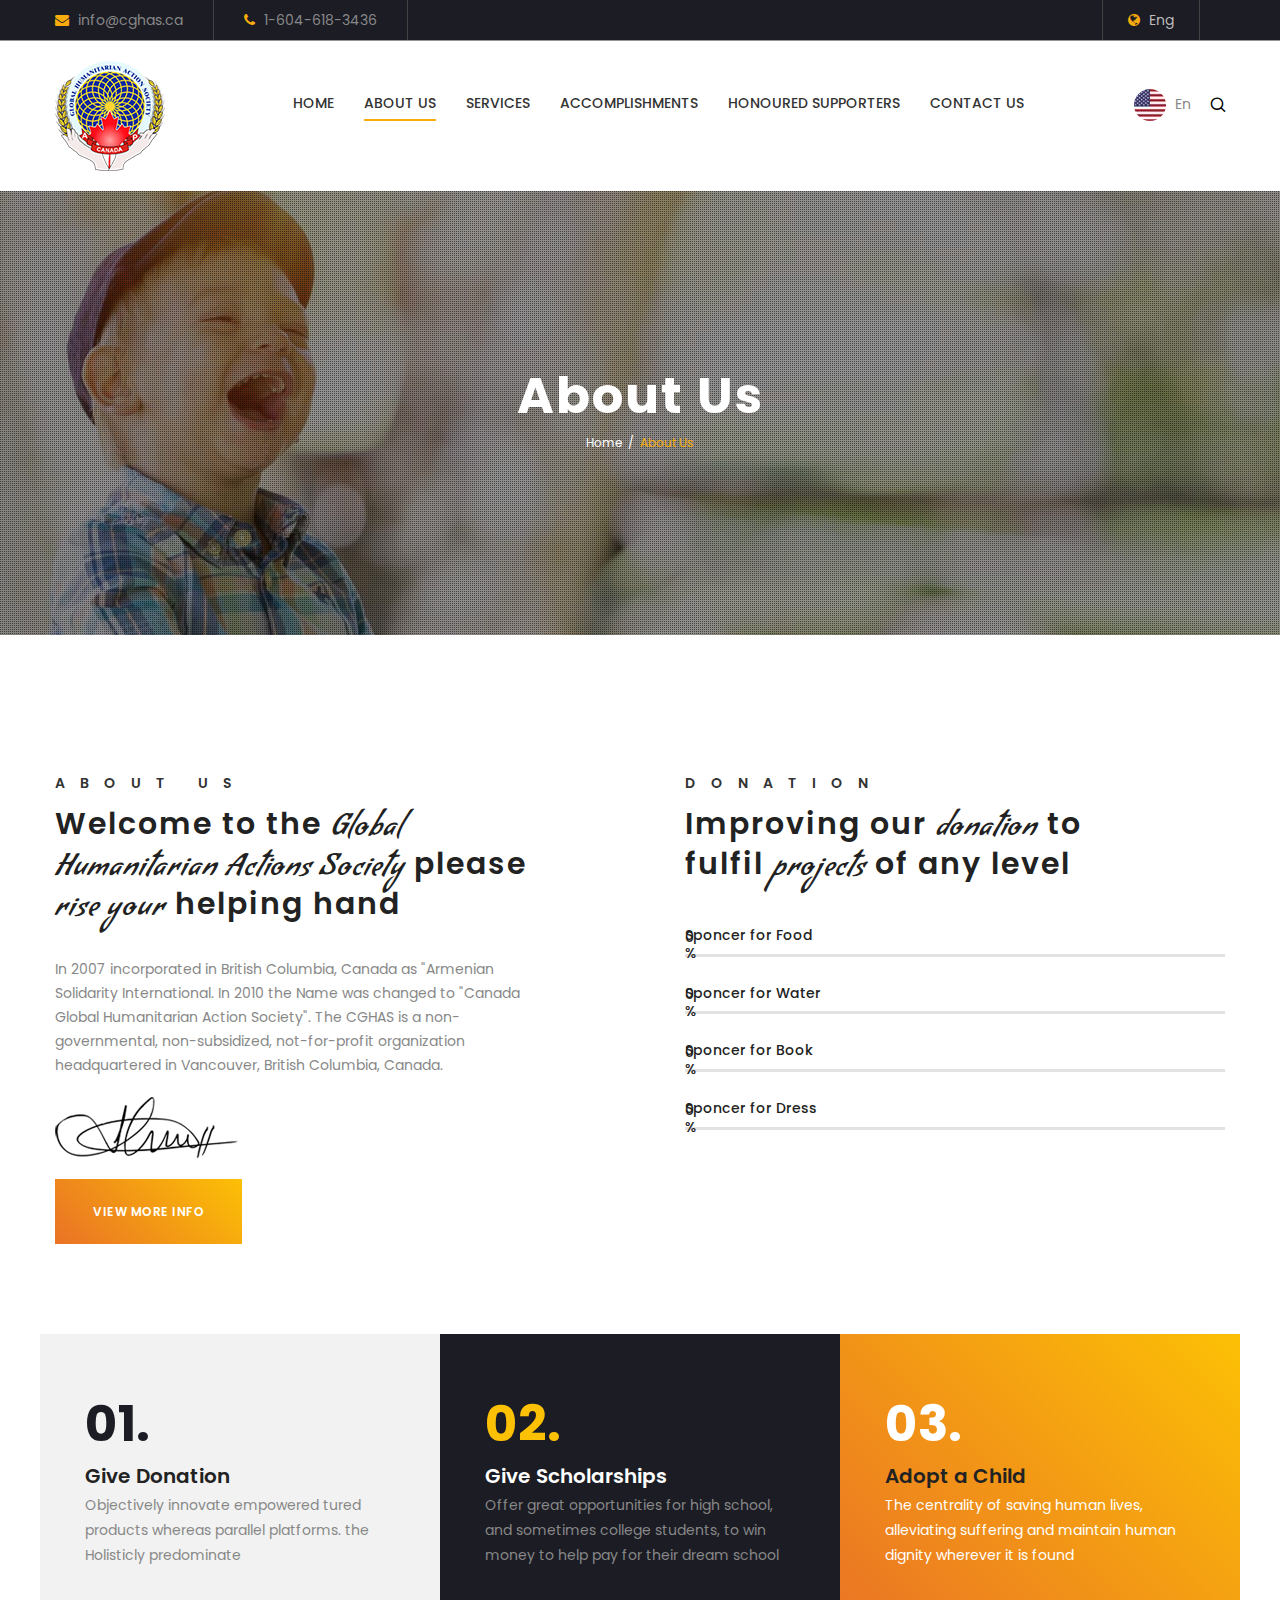
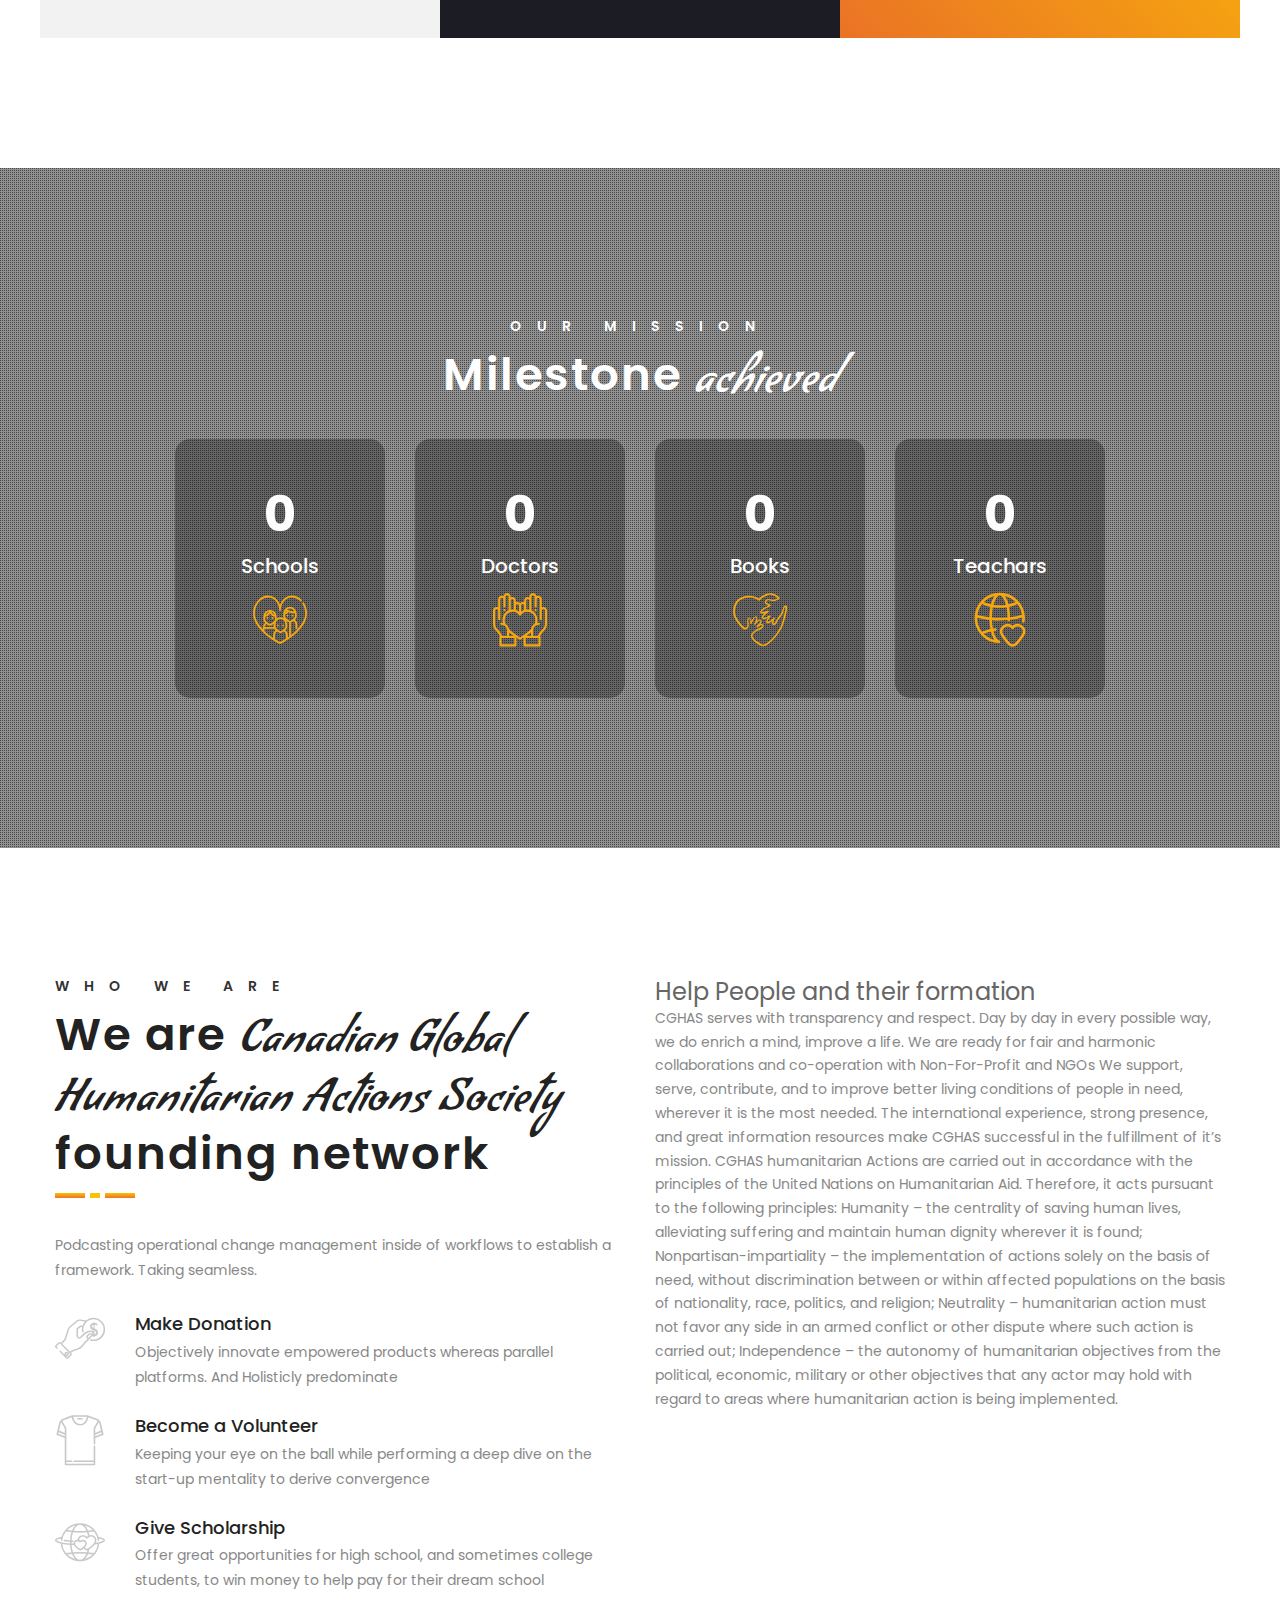
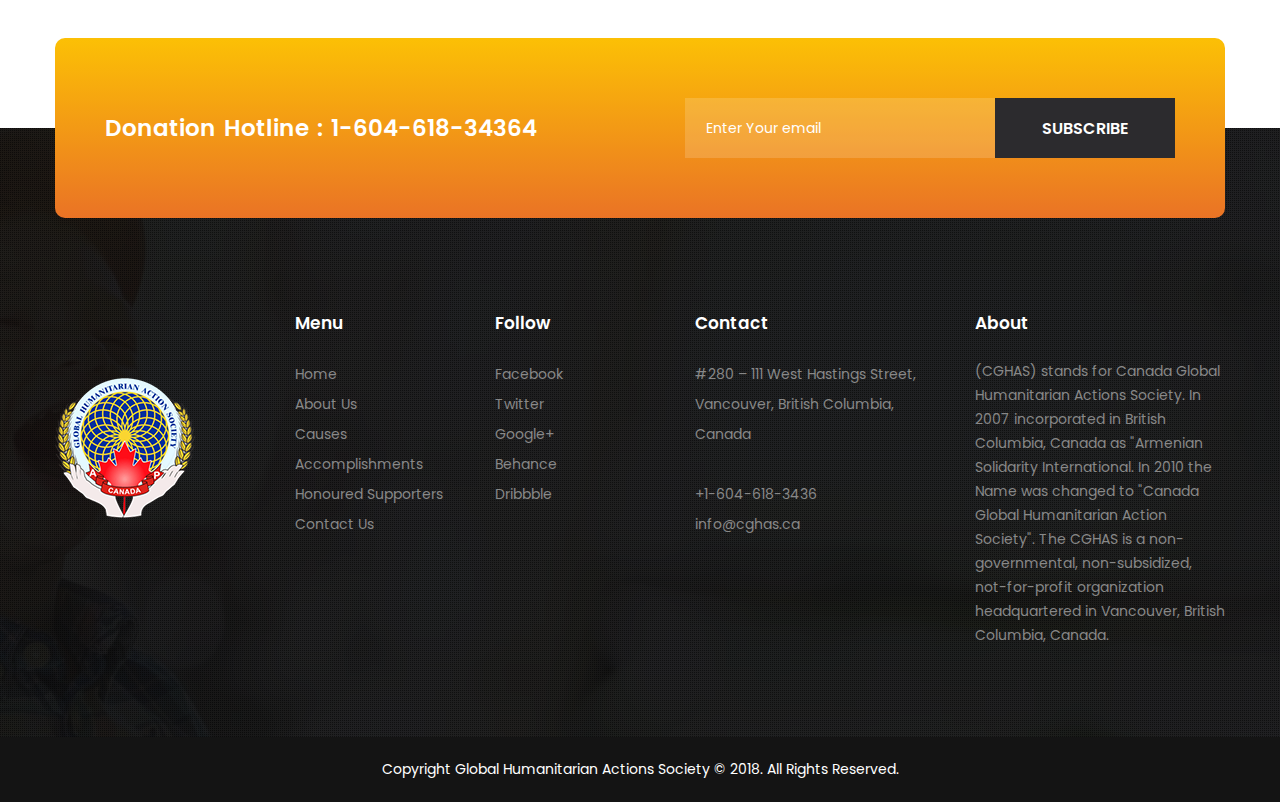
==== about.html @ f3cd942c "Initial Commit" ====
<!DOCTYPE html>
<html lang="en">
<head>
<meta charset="utf-8">
<title>Global Humanitarian Actions Society | About Us</title>

<!-- Stylesheets -->
<link href="css/bootstrap.css" rel="stylesheet">
<link href="css/style.css" rel="stylesheet">
<link href="css/responsive.css" rel="stylesheet">

<link rel="shortcut icon" href="images/favicon.png" type="image/x-icon">
<link rel="icon" href="images/favicon.png" type="image/x-icon">
<!-- Responsive -->
<meta http-equiv="X-UA-Compatible" content="IE=edge">
<meta name="viewport" content="width=device-width, initial-scale=1.0, maximum-scale=1.0, user-scalable=0">
<!--[if lt IE 9]><script src="https://cdnjs.cloudflare.com/ajax/libs/html5shiv/3.7.3/html5shiv.js"></script><![endif]-->
<!--[if lt IE 9]><script src="js/respond.js"></script><![endif]-->
</head>

<body>

<div class="page-wrapper">
    <!-- Preloader -->
    <div class="preloader"></div>

    <!-- Main Header-->
    <header class="main-header header-style-two">
        <!--Header Top-->
        <div class="header-top">
            <div class="auto-container">
                <div class="inner-container clearfix">
                    <div class="top-left pull-left">
                       <ul class="contact-info">
                           <li><a href="#"><span class="fa fa-envelope"></span>  info@cghas.ca</a></li>
                           <li><a href="#"><span class="fa fa-phone"></span> 1-604-618-3436</a></li>
                       </ul>
                    </div>
                    <div class="top-right pull-right clearfix">
                        <div class="lang"><a href="#"><span class="fa fa-globe"></span> Eng</a></div>
                        <!-- <div class="login-info">
                            <a href="#"><span class="fa fa-sign-in"></span>Donor Login</a>
                            <a href="#">Non-Profit Login</a>
                        </div> -->
                    </div>
                </div>
            </div>
        </div>
        <!-- End Header Top -->

        <!-- Header Lower -->
        <div class="header-lower">
            <div class="auto-container">
               <div class="main-box clearfix">
                    <!--Logo Box-->
                    <div class="logo-box">
                        <div class="logo"><a href="index.html"><img src="images/logo-2.png" alt=""></a></div>
                    </div>

                    <!--Nav Outer-->
                    <div class="nav-outer clearfix">
                        <!-- Main Menu -->
                        <nav class="main-menu">
                            <div class="navbar-header">
                                <!-- Toggle Button -->
                                <button type="button" class="navbar-toggle" data-toggle="collapse" data-target=".navbar-collapse">
                                    <span class="icon-bar"></span>
                                    <span class="icon-bar"></span>
                                    <span class="icon-bar"></span>
                                </button>
                            </div>

                            <div class="navbar-collapse collapse clearfix">
                                <ul class="navigation clearfix">
                                    <li><a href="index.html">Home</a></li>
                                    <li class="current"><a href="about.html">About us</a></li>
                                    <li><a href="services.html">Services</a></li>
                                    <!-- <li><a href="causes-grid.html">Causes</a></li> -->
                                    <li><a href="event-single.html">Accomplishments</a></li>
                                    <li><a href="blog-single-2.html">Honoured Supporters</a></li>
                                    <li><a href="contact.html">Contact Us</a></li>
                                </ul>
                            </div>
                        </nav>
                        <!-- Main Menu End-->

                        <div class="option-box">
                            <div class="language dropdownn"><a class="btn btn-default dropdown-toggle" id="dropdownMenu1" data-toggle="dropdown" aria-haspopup="true" aria-expanded="true" href="#"><span class="flag-icon"><img src="images/icons/flag-icon.jpg" alt="" /></span> En</a>
                                <ul class="dropdown-menu style-one" aria-labelledby="dropdownMenu1">
                                    <li><a href="#">Arabic</a></li>
                                    <li><a href="#">China</a></li>
                                    <li><a href="#">German</a></li>
                                    <li><a href="#">French</a></li>
                                </ul>
                            </div>

                            <!--Search Box-->
                            <div class="search-box-outer">
                                <!--Search Box-->
                                <div class="dropdown dropdown-outer">
                                    <button class="search-box-btn dropdown-toggle" type="button" id="dropdownMenu3" data-toggle="dropdown" aria-haspopup="true" aria-expanded="false"><span class="flaticon-magnifying-glass"></span></button>
                                    <ul class="dropdown-menu pull-right search-panel" aria-labelledby="dropdownMenu3">
                                        <li class="panel-outer">
                                            <div class="form-container">
                                                <form method="post" action="http://themebunch.com/html/varna-charity/blog.html">
                                                    <div class="form-group">
                                                        <input type="search" name="field-name" value="" placeholder="Search Here" required="">
                                                        <button type="submit" class="search-btn"><span class="fa fa-search"></span></button>
                                                    </div>
                                                </form>
                                            </div>
                                        </li>
                                    </ul>
                                </div>
                            </div><!--End earch Box-->
                        </div>

                    </div>
                </div>
            </div>
        </div>
        <!-- End Header Lower -->

        <!-- Sticky Header -->
        <div class="sticky-header">
            <div class="auto-container clearfix">
                <!--Logo-->
                <div class="logo pull-left">
                    <a href="index.html" title=""><img src="images/logo-small.png" alt="" title=""></a>
                </div>
                <!--Right Col-->
                <div class="pull-right">
                    <!-- Main Menu -->
                    <nav class="main-menu">
                        <div class="navbar-collapse collapse clearfix">
                            <ul class="navigation clearfix">
                                <li><a href="index.html">Home</a></li>
                                <li class="current"><a href="about.html">About us</a></li>
                                <li><a href="services.html">Services</a></li>
                                <!-- <li><a href="causes-grid.html">Causes</a></li> -->
                                <li><a href="event-single.html">Accomplishments</a></li>
                                <li><a href="blog-single-2.html">Honoured Supporters</a></li>
                                <li><a href="contact.html">Contact Us</a></li>
                            </ul>
                        </div>
                    </nav><!-- Main Menu End-->
                </div>
            </div>
        </div>
    </header>
    <!--End Main Header -->

     <!--Page Title-->
    <section class="page-title" style="background-image:url(images/background/2.jpg);">
        <div class="auto-container">
            <h1>About Us</h1>
            <ul class="bread-crumb clearfix">
                <li><a href="index.html">Home </a></li>
                <li>About Us</li>
            </ul>
        </div>
    </section>
    <!--End Page Title-->

    <!-- About Section Two -->
    <section class="about-section-two">
        <div class="auto-container">
            <div class="row clearfix">
                <div class="content-column col-md-6 col-sm-12 col-xs-12">
                    <div class="inner-column">
                        <div class="sec-title">
                            <span class="title">About Us</span>
                            <h2>Welcome to the <span> Global Humanitarian Actions Society</span> please <span> rise your</span>  helping hand</h2>
                        </div>
                        <div class="text">In 2007 incorporated in British Columbia, Canada as "Armenian Solidarity International.
                            In 2010 the Name was changed to "Canada Global Humanitarian Action Society".
                            The CGHAS is a non-governmental, non-subsidized, not-for-profit organization headquartered in Vancouver, British Columbia, Canada.</div>
                        <div class="sign-img"><img src="images/resource/sign.png" alt=""></div>
                        <a href="#" class="theme-btn btn-style-one"><span>View More Info</span></a>
                    </div>
                </div>

                <div class="progress-column col-md-6 col-sm-12 col-xs-12">
                   <!--Progress Bars-->
                    <div class="inner-column">
                        <div class="sec-title">
                            <span class="title">Donation</span>
                            <h2>Improving our <span>donation</span> to <br> fulfil <span>projects</span> of any level</h2>
                        </div>
                        <div class="progress-bars">

                            <!--Skill Item-->
                            <div class="bar-item">
                                <div class="skill-header clearfix">
                                    <div class="skill-title">Sponcer for Food </div>
                                </div>
                                <div class="skill-bar">
                                    <div class="bar-inner"><div class="bar progress-line" data-width="72"><div class="skill-percentage"><div class="count-box"><span class="count-text" data-speed="2000" data-stop="72">0</span> %</div></div></div></div>
                                </div>
                            </div>

                            <!--Skill Item-->
                            <div class="bar-item">
                                <div class="skill-header clearfix">
                                    <div class="skill-title">Sponcer for Water</div>
                                </div>
                                <div class="skill-bar">
                                    <div class="bar-inner"><div class="bar progress-line" data-width="90"><div class="skill-percentage"><div class="count-box"><span class="count-text" data-speed="2000" data-stop="90">0</span> %</div></div></div></div>
                                </div>
                            </div>

                            <!--Skill Item-->
                            <div class="bar-item">
                                <div class="skill-header clearfix">
                                    <div class="skill-title">Sponcer for Book</div>
                                </div>
                                <div class="skill-bar">
                                    <div class="bar-inner"><div class="bar progress-line" data-width="56"><div class="skill-percentage"><div class="count-box"><span class="count-text" data-speed="2000" data-stop="56">0</span> %</div></div></div></div>
                                </div>
                            </div>

                            <!--Skill Item-->
                            <div class="bar-item">
                                <div class="skill-header clearfix">
                                    <div class="skill-title">Sponcer for Dress</div>
                                </div>
                                <div class="skill-bar">
                                    <div class="bar-inner"><div class="bar progress-line" data-width="68"><div class="skill-percentage"><div class="count-box"><span class="count-text" data-speed="2000" data-stop="68">0</span> %</div></div></div></div>
                                </div>
                            </div>
                        </div>
                    </div>
                </div>
            </div>
        </div>
    </section>
    <!-- End Help Section -->

    <!-- Work Section -->
    <section class="work-section style-two alternate">
        <div class="auto-container">
            <!-- Work Steps -->
            <div class="steps-outer">
                <div class="row clearfix">
                    <!-- Step -->
                    <div class="work-step col-md-4 col-sm-6 col-xs-12">
                        <div class="inner-box">
                            <h2>01.</h2>
                            <h4><a href="about.html">Give Donation</a></h4>
                            <p>Objectively innovate empowered tured products whereas parallel platforms. the Holisticly predominate </p>
                        </div>
                    </div>

                    <!-- Step -->
                    <div class="work-step col-md-4 col-sm-6 col-xs-12">
                        <div class="inner-box">
                            <h2>02.</h2>
                            <h4><a href="about.html">Give Scholarships</a></h4>
                            <p>Offer great opportunities for high school, and sometimes college students, to win money to help pay for their dream school </p>
                        </div>
                    </div>

                    <!-- Step -->
                    <div class="work-step col-md-4 col-sm-6 col-xs-12">
                        <div class="inner-box">
                            <h2>03.</h2>
                            <h4><a href="about.html">Adopt a Child</a></h4>
                            <p>The centrality of saving human lives, alleviating suffering and maintain human dignity wherever it is found</p>
                        </div>
                    </div>
                </div>
            </div>
        </div>
    </section>
    <!-- End Work Section -->

    <!--Fun Facts Section-->
    <div class="fun-fact-section style-two" style="background-image:url(images/background/4.jpg);">
        <div class="auto-container">
            <div class="sec-title light text-center">
                <span class="title">Our Mission</span>
                <h2>Milestone <span>achieved</span></h2>
            </div>
            <div class="fact-counter">
                <div class="row clearfix">
                    <!--Column-->
                    <div class="counter-column col-md-3 col-sm-6 col-xs-12">
                        <div class="inner">
                            <div class="count-box">
                                <span class="count-text" data-speed="3000" data-stop="12">0</span>
                                <h4 class="counter-title">Schools</h4>
                                <span class="icon flaticon-people"></span>
                            </div>
                        </div>
                    </div>

                    <!--Column-->
                    <div class="counter-column col-md-3 col-sm-6 col-xs-12">
                        <div class="inner">
                            <div class="count-box">
                                <span class="count-text" data-speed="3000" data-stop="96">0</span>
                                <h4 class="counter-title">Doctors</h4>
                                <span class="icon flaticon-pacifism"></span>
                            </div>
                        </div>
                    </div>

                    <!--Column-->
                    <div class="counter-column col-md-3 col-sm-6 col-xs-12">
                        <div class="inner">
                            <div class="count-box">
                                <span class="count-text" data-speed="3000" data-stop="5000">0</span>
                                <h4 class="counter-title">Books</h4>
                                <span class="icon flaticon-heart-2"></span>
                            </div>
                        </div>
                    </div>

                    <!--Column-->
                    <div class="counter-column col-md-3 col-sm-6 col-xs-12">
                        <div class="inner">
                            <div class="count-box">
                                <span class="count-text" data-speed="3000" data-stop="35">0</span>
                                <h4 class="counter-title">Teachars</h4>
                                <span class="icon flaticon-love-planet"></span>
                            </div>
                        </div>
                    </div>
                </div>
            </div>
        </div>
    </div>
    <!--End Fun Facts Section-->

    <!-- Who We Are -->
    <section class="who-we-are style-two">
        <div class="auto-container">

            <div class="row clearfix">
                <!--Content Column-->
                <div class="content-column col-md-6 col-sm-12 col-xs-12">
                    <div class="inner-box">
                        <div class="sec-title">

                            <span class="title">Who we are</span>
                            <h2>We are <span>Canadian Global Humanitarian Actions Society</span> founding network</h2>
                            <span class="separator-two"></span>
                        </div>
                        <div class="text">
                            <p>Podcasting operational change management inside of workflows to establish a framework. Taking seamless.</p>
                        </div>
                        <ul class="choose-info">
                            <li>
                                <span class="icon flaticon-coin"></span>
                                <h3><a href="#">Make Donation</a></h3>
                                <p>Objectively innovate empowered products whereas parallel platforms. And Holisticly predominate</p>
                            </li>

                            <li>
                                <span class="icon flaticon-shirt"></span>
                                <h3><a href="#">Become a Volunteer</a></h3>
                                <p>Keeping your eye on the ball while performing a deep dive on the start-up mentality to derive convergence</p>
                            </li>

                            <li>
                                <span class="icon flaticon-globe"></span>
                                <h3><a href="#">Give Scholarship </a></h3>
                                <p>Offer great opportunities for high school, and sometimes college students, to win money to help pay for their dream school</p>
                            </li>
                        </ul>
                    </div>
                </div>

                <!-- Video Column -->
                
                <div class="video-column col-md-6 col-sm-12 col-xs-12">
                    <div class="inner-column">
                        <div class="video-box">
                            <figure class="image">
                                    <h3>Help People and their formation</h3>
                                    <p>CGHAS serves with transparency and respect. Day by day in every possible way, we do enrich a mind, improve a life.   We are ready for fair and harmonic collaborations and co-operation with Non-For-Profit and NGOs
                                        We support, serve, contribute, and to improve better living conditions of people in need, wherever it is the most needed.
                                        The international experience, strong presence, and great information resources make CGHAS successful in the fulfillment of it’s mission.
                                        CGHAS humanitarian Actions are carried out in accordance with the principles of the United Nations on Humanitarian Aid.
                                        Therefore, it acts pursuant to the following principles:
                                        Humanity – the centrality of saving human lives, alleviating suffering and maintain human dignity wherever it is found;
                                        Nonpartisan-impartiality – the implementation of actions solely on the basis of need, without discrimination between or within affected populations on the basis of nationality, race, politics, and religion;
                                        Neutrality – humanitarian action must not favor any side in an armed conflict or other dispute where such action is carried out;
                                        Independence – the autonomy of humanitarian objectives from the political, economic, military or other objectives that any actor may hold with regard to areas where humanitarian action is being implemented.
                                    </p>
                                </div>
                            </figure>
                        </div>
                    </div>
                </div>


            </div>
        </div>
    </section>
    <!-- End Who We Are -->


    <!-- Subscribe section -->
    <section class="subscribe-section">
        <div class="auto-container">
            <div class="inner-container">
                <div class="row clearfix">
                    <div class="title-column col-md-6 col-sm-12 col-xs-12">
                        <div class="title">
                            <h2>Donation Hotline :  1-604-618-34364</h2>
                        </div>
                    </div>
                    <div class="form-column col-md-6 col-sm-12 col-xs-12">
                        <div class="subscribe-form">
                            <form method="post" action="http://themebunch.com/html/varna-charity/contact.html">
                                <div class="form-group">
                                    <input type="email" name="email" value="" placeholder="Enter Your email" required="">
                                    <button type="submit" class="theme-btn btn-style-three">Subscribe</button>
                                </div>
                            </form>
                        </div>
                    </div>
                </div>
            </div>
        </div>
    </section>
    <!-- End Subscribe section -->

    <!--Main Footer-->
    <footer class="main-footer" style="background-image: url(images/background/2.jpg);">
        <!--Upper-->
        <div class="footer-upper">
            <div class="auto-container">
                <div class="outer-box">
                    <!--Footer Logo-->
                    <div class="footer-logo"><a href="index.html"><img src="images/footer-logo.png" alt=""></a></div>

                    <div class="row clearfix">
                        <div class="big-column col-md-5 col-sm-12 col-xs-12">
                            <div class="row clearfix">
                                <!--Footer Column-->
                                <div class="footer-column col-md-6 col-sm-6 col-xs-12">
                                    <h3>Menu</h3>
                                    <ul class="footer-links">
                                        <li><a href="#">Home</a></li>
                                        <li><a href="#">About Us</a></li>
                                        <li><a href="#">Causes</a></li>
                                        <li><a href="#">Accomplishments</a></li>
                                        <li><a href="#">Honoured Supporters</a></li>
                                        <li><a href="#">Contact Us</a></li>
                                    </ul>
                                </div>

                                <div class="footer-column col-md-6 col-sm-6 col-xs-12">
                                    <h3>Follow</h3>
                                    <ul class="footer-links">
                                        <li><a href="#">Facebook</a></li>
                                        <li><a href="#">Twitter</a></li>
                                        <li><a href="#">Google+</a></li>
                                        <li><a href="#">Behance</a></li>
                                        <li><a href="#">Dribbble</a></li>
                                    </ul>
                                </div>
                            </div>
                        </div>

                        <div class="big-column col-md-7 col-sm-12 col-xs-12">
                            <div class="row clearfix">
                                <!--Footer Column-->
                                <div class="footer-column col-md-6 col-sm-6 col-xs-12">
                                    <h3>Contact </h3>
                                    <ul class="footer-links contact-links">
                                        <li>#280 – 111 West Hastings Street, Vancouver, British Columbia, <br> Canada</li>
                                        <li><a href="#">+1-604-618-3436</a></li>
                                        <li><a href="#">info@cghas.ca</a></li>
                                    </ul>
                                </div>

                                <!--Footer Column-->
                                <div class="footer-column col-md-6 col-sm-6 col-xs-12">
                                    <h3>About</h3>
                                    <div class="text">
                                        <p>(CGHAS) stands for Canada Global Humanitarian Actions Society. In 2007 incorporated in British Columbia, Canada as "Armenian Solidarity International. In 2010 the Name was changed to "Canada Global Humanitarian Action Society". The CGHAS is a non-governmental, non-subsidized, not-for-profit organization headquartered in Vancouver, British Columbia, Canada.</p>
                                    </div>
                                </div>
                            </div>
                        </div>
                    </div>
                </div>
            </div>
        </div>

        <!--Bottom-->
        <div class="footer-bottom">
            <div class="auto-container">
                <div class="copyright">Copyright <a href="index.html">Global Humanitarian Actions Society</a> © 2018. All Rights Reserved.</div>
            </div>
        </div>
    </footer>
    <!-- End Footer -->

</div>
<!--End pagewrapper-->

<!--Scroll to top-->
<div class="scroll-to-top scroll-to-target" data-target="html"><span class="fa fa-angle-double-up"></span></div>

<script src="js/jquery.js"></script>
<script src="js/bootstrap.min.js"></script>
<script src="js/jquery-ui.js"></script>
<script src="js/jquery.fancybox.js"></script>
<script src="js/owl.js"></script>
<script src="js/wow.js"></script>
<script src="js/appear.js"></script>
<script src="js/script.js"></script>
</body>

</html>
---- css/style.css ----
/* Varna - Charity HTML Template */

/************ TABLE OF CONTENTS ***************
1. Fonts
2. Reset
3. Global
4. Main Header / Sticky Header
5. Main Slider
6. Page Title
7. Work Section
8. About Section
9. About Section Two
10. Causes Section
11. Cause Single
12. Fun Facts Section
13. Who We Are Section
14. Volunteer Section
15. Donation And Events
16. Testimonial Section
17. Testimonial And Donation
18. News Section / News Section Two
19. News Detail
20. Event Section
21. Event Grid View Section
22. Event Single Post
23. Pricing Section
24. Subscribe Section
25. Main Footer
26. Sidebar Page Container (defaul Layout)
27. Sidebar Page Container (Dark Layout)
28. Comment Area
29. Comment Form
30. Contact Page Section
31. Error Page Section

**********************************************/
/*** 

====================================================================
			Fonts
====================================================================

 ***/

@import url('https://fonts.googleapis.com/css?family=Condiment|Poppins:200,200i,300,300i,400,400i,500,500i,600,600i,700,700i,800,800i,900,900i');

/*
font-family: 'Poppins', sans-serif;
font-family: 'Condiment', cursive;
*/

@import url('font-awesome.css');
@import url('flaticon.css');
@import url('animate.css');
@import url('owl.css');
@import url('jquery-ui.css');
@import url('jquery.fancybox.min.css');

/*** 

====================================================================
	Reset
====================================================================

 ***/

*{
	margin:0px;
	padding:0px;
	border:none;
	outline:none;
}

/*** 

====================================================================
	Global Settings
====================================================================

 ***/

body {
	
	font-size:14px;
	color:#666666;
	line-height:1.7em;
	font-weight:400;
	background:#ffffff;
	-webkit-font-smoothing: antialiased;
	-moz-font-smoothing: antialiased;
	font-family: 'Poppins', sans-serif;

}

a{
	text-decoration:none;
	cursor:pointer;
	color:#fcc005;
}

a:hover,
a:focus,
a:visited{
	text-decoration:none;
	outline:none;
}

h1,h2,h3,h4,h5,h6 {
	position:relative;
	font-weight:normal;
	margin:0px;
	background:none;
	line-height:1.2em;
	font-family: 'Poppins', sans-serif;
}

textarea{
	overflow:hidden;	
}

p,.text{
	font-size: 14px;
	line-height: 1.7em;
	font-weight: 400;
	color: #888888;
	margin: 0;
}

::-webkit-input-placeholder{color: inherit;}
::-moz-input-placeholder{color: inherit;}
::-ms-input-placeholder{color: inherit;}

.auto-container{
	position:static;
	max-width:1200px;
	padding:0px 15px;
	margin:0 auto;
}

.page-wrapper{
	position:relative;
	margin:0 auto;
	width:100%;
	min-width:300px;
	overflow: hidden;
	z-index: 99;
}

ul,li{
	list-style:none;
	padding:0px;
	margin:0px;	
}

.theme-btn{
	display:inline-block;
	-moz-transition:all 0.3s ease;
	-webkit-transition:all 0.3s ease;
	-ms-transition:all 0.3s ease;
	-o-transition:all 0.3s ease;
	transition:all 0.3s ease;
}

.centered{
	text-align:center !important;
}

.style-font{
	font-family: 'Condiment', cursive;
}

/*Btn Style One*/

.btn-style-one{
	position:relative;
	font-size:12px;
	line-height:25px;
	text-align: center;
	padding:20px 38px;
	color:#ffffff;
	font-weight:600;
	letter-spacing:.5px;
	text-transform: uppercase;
	background: #ea7325;  
	background: -moz-linear-gradient(45deg, #ea7325 1%, #fcc005 100%);  
	background: -webkit-linear-gradient(45deg, #ea7325 1%,#fcc005 100%);  
	background: linear-gradient(45deg, #ea7325 1%,#fcc005 100%);  
	filter: progid:DXImageTransform.Microsoft.gradient( startColorstr='#ea7325', endColorstr='#fcc005',GradientType=1 );  
}

.btn-style-one:hover{
	color: #ffffff;
}

.btn-style-one:hover:before{
	opacity: 1;
}

.btn-style-one:before{
	position: absolute;
	left: 0;
	top: 0;
	height: 100%;
	width: 100%;
	background: #ea7325;
	background: -moz-linear-gradient(45deg, #fcc005 1%, #ea7325 100%);  
	background: -webkit-linear-gradient(45deg, #fcc005 1%,#ea7325 100%);  
	background: linear-gradient(45deg, #fcc005 1%,#ea7325 100%);  
	filter: progid:DXImageTransform.Microsoft.gradient( startColorstr='#fcc005', endColorstr='#ea7325',GradientType=1 );
	content: "";
	opacity: 0;
	-webkit-transition: opacity 500ms ease;
	-moz-transition: opacity 500ms ease;
	-ms-transition: opacity 500ms ease;
	-o-transition: opacity 500ms ease;
	transition: opacity 500ms ease;
}

button.theme-btn:before{
	display: none;
}

button.theme-btn:hover{
	opacity: .8;
}

.btn-style-one span{
	position: relative;
	display: block;
	z-index: 1;
}

/*Btn Style Two*/

.btn-style-two{
	position:relative;
	padding:13px 25px;
	line-height:25px;
	text-transform:capitalize;
	background:#fcc005;
	color:#ffffff;
	border:2px solid #fcc005;
	font-size:14px;
	font-weight:500;
}

.btn-style-two:hover{
	background:none;
	color:#fcc005;
}

/*Btn Style Three*/

.btn-style-three{
	position:relative;
	padding:15px 38px;
	line-height:25px;
	text-transform:capitalize;
	background:#2c2b2e;
	color:#ffffff;
	font-size:16px;
	font-weight:500;
}

.btn-style-three:hover{
	background:#fcc005;
	color:#ffffff;
}

/*Btn Style Four*/

.btn-style-four{
	position:relative;
	padding:15px 40px;
	line-height:30px;
	text-transform:uppercase;
	background:#232428;
	color:#ffffff;
	font-size:15px;
	font-weight:700;
	border:2px solid #232428;
	-webkit-border-radius: 5px;
	-moz-border-radius: 5px;
	-ms-border-radius: 5px;
	-o-border-radius: 5px;
	border-radius: 5px;
}

.btn-style-four:hover{
	background:none;
	color:#ffffff;
	border-color:#232428;
}

.list-style-one{
	position: relative;
	display: block;
	margin-bottom: 30px;
}

.list-style-one li{
	position: relative;
	font-size: 14px;
	line-height: 25px;
	color: #888888;
	font-weight: 400;
	padding-left: 15px;
}

.list-style-one li:before{
	position: absolute;
	left: 0;
	top: 0;
	font-size: 14px;
	line-height: 25px;
	color: #1b1c24;
	font-weight: 400;
	font-family: "Fontawesome";
	content: "\f105";
}

.theme_color{
	color:#fcc005;
}

.preloader{ 
	position:fixed; 
	left:0px; 
	top:0px; 
	width:100%; 
	height:100%; 
	z-index:999999; 
	background-color:#ffffff; 
	background-position:center center; 
	background-repeat:no-repeat; 
	background-image:url(../images/icons/preloader.svg);
}

img{
	display:inline-block;
	max-width:100%;
	height:auto;	
}

/*** 

====================================================================
	Scroll To Top style
====================================================================

***/

.scroll-to-top{
	position:fixed;
	bottom:20px;
	right:20px;
	width:60px;
	height:60px;
	color:#ffffff;
	font-size:24px;
	line-height:60px;
	text-align:center;
	z-index:100;
	cursor:pointer;
	background:#1b1a1c;
	display:none;
	border-radius: 0;
	-webkit-transition:all 300ms ease;
	-moz-transition:all 300ms ease;
	-ms-transition:all 300ms ease;
	-o-transition:all 300ms ease;
	transition:all 300ms ease;		
}

.scroll-to-top:hover{
	background:#fcc005;
}

/*** 

====================================================================
	Main Header style
====================================================================

***/

.main-header{
	position:relative;
	left:0px;
	top:0px;
	z-index:999;
	width:100%;
}

.main-header .header-top{
	position: relative;
	background-color: #1b1c24;
	border-bottom: 1px solid #959599;
}

.main-header .top-left{
	position: relative;
}

.main-header .top-left .contact-info li{
	position: relative;
	float: left;
	font-size: 14px;
	line-height: 20px;
	padding: 10px 0;
	color: #888888;
	font-weight: 400;
	margin-right: 30px;
	padding-right: 30px;
	border-right: 1px solid #424242;
}

.main-header .top-left .contact-info li a{
	color: #888888;
	-webkit-transition: all 300ms ease;
	-moz-transition: all 300ms ease;
	-ms-transition: all 300ms ease;
	-o-transition: all 300ms ease;
	transition: all 300ms ease;
}

.main-header .top-left .contact-info li a:hover{
	color: #ffffff;
}

.main-header .top-left .contact-info li a .fa{
	color: #f8ac0d;
	padding-right:5px;
}

.main-header .top-right{
	position: relative;
}

.main-header .top-right .lang{
	position: relative;
	float: left;
	font-size: 14px;
	line-height: 20px;
	padding: 10px 25px;
	color: #bbbbbb;
	font-weight: 400;
	border-left: 1px solid #424242;
	border-right: 1px solid #424242;
	margin-right:25px;
}

.main-header .top-right .lang a{
	color: #bbbbbb;
	-webkit-transition: all 300ms ease;
	-moz-transition: all 300ms ease;
	-ms-transition: all 300ms ease;
	-o-transition: all 300ms ease;
	transition: all 300ms ease;
}

.main-header .top-right .lang .fa{
	color: #f8ac0d;
	padding-right: 5px;
}

.main-header .top-right .lang a:hover{
	color: #ffffff;
}

.main-header .top-right .login-info{
	position: relative;
	float: left;
}

.main-header .top-right .login-info a{
	position: relative;
	float: left;
	font-size: 14px;
	line-height: 20px;
	padding: 10px 0;
	color: #888888;
	font-weight: 400;
	margin-right: 15px;
	-webkit-transition: all 300ms ease;
	-moz-transition: all 300ms ease;
	-ms-transition: all 300ms ease;
	-o-transition: all 300ms ease;
	transition: all 300ms ease;
}

.main-header .top-right .login-info a:last-child{
	margin-right:0px;	
}

.main-header .top-right .login-info a .fa{
	padding-right: 5px;
}

.main-header .top-right .login-info a:after{
	position: absolute;
	right: -10px;
	display: inline-block;
	font-size: 10px;
	line-height: 20px;
	content: "/";
	color: #888888;
}

.main-header .top-right .login-info a:last-child:after{
	display: none;
}

.main-header .top-right .login-info a:hover{
	color: #ffffff;
}

.main-header .header-lower{
    position: absolute;
    left: 0;
    top: 100%;
    margin-top: 40px;
    width: 100%;
}

.main-header .main-box{
	position:relative;
    padding: 0 50px;
	left:0px;
	top:0px;
	z-index: 999;
    max-width: 1700px;
    margin: 0 auto;
	-webkit-transition:all 300ms ease;
	-moz-transition:all 300ms ease;
	-ms-transition:all 300ms ease;
	-o-transition:all 300ms ease;
	transition:all 300ms ease;
}

.header-style-two .main-box{
	padding:0px;	
}

.main-header .main-box .logo-box{
	position:relative;
	float:left;
	left:0px;
	z-index:10;
	padding:10px 0px;
	-webkit-transition:all 300ms ease;
	-moz-transition:all 300ms ease;
	-ms-transition:all 300ms ease;
	-o-transition:all 300ms ease;
	transition:all 300ms ease;
}

.main-header .main-box .logo-box .logo img{
	display:inline-block;
	max-width:100%;
	-webkit-transition:all 300ms ease;
	-moz-transition:all 300ms ease;
	-ms-transition:all 300ms ease;
	-o-transition:all 300ms ease;
	transition:all 300ms ease;	
}

.main-header .nav-toggler button{
	position:relative;
	display:block;
	color:#444444;
	text-align:center;
	font-size:24px;
	line-height:34px;
	font-weight:normal;
	background:none;
}

.main-header .nav-outer{
	position:relative;
	float:right;
}

.main-menu{
	position:relative;
	float:left;
}

.main-menu .navbar-collapse{
	padding:0px;	
}

.main-menu .navigation{
	position:relative;
	margin:0px;
}

.main-menu .navigation > li{
	position:relative;
	float:left;
	margin-left:50px;
	padding:35px 0px 40px;
	-webkit-transition:all 300ms ease;
	-moz-transition:all 300ms ease;
	-ms-transition:all 300ms ease;
	-o-transition:all 300ms ease;
	transition:all 300ms ease;
}

.main-menu .navigation > li > a:before{
	position: absolute;
	left: 50%;
	bottom: -5px;
	height: 2px;
	width: 0%;
	transition: all 300ms ease;
	background-color: #f8ac0d;
	content: "";
	z-index: -1;
}

.main-menu .navigation > li.current a:before,
.main-menu .navigation > li:hover a:before{
	left: 0;
	width: 100%;
}

.main-menu .navigation > li:last-child{
	margin-right:0px;
}

.main-menu .navigation > li > a{
	position:relative;
	display:block;
	color:#ffffff;
	text-align:center;
	line-height:25px;
	letter-spacing:0px;
	opacity:1;
	font-weight:600;
	font-size:14px;
	text-transform:uppercase;
	-webkit-transition:all 300ms ease;
	-moz-transition:all 300ms ease;
	-ms-transition:all 300ms ease;
	-o-transition:all 300ms ease;
	transition:all 300ms ease;
}

.main-menu .navigation > li.dropdown > a{
	padding-right: 15px;
}

.main-menu .navigation > li.dropdown > a:after{
	position:absolute;
	font-family: 'Fontawesome';
	content: "\f107";
	right:0px;
	top:0px;
	width:10px;
	height:25px;
	display:block;
	color:#ffffff;
	line-height:25px;
	font-size:16px;
	text-align:center;
	z-index:5;	
}

.main-menu .navigation > li > ul{
	position:absolute;
	left:0px;
	top:120%;
	width:240px;
	padding:0px;
	z-index:100;
	display:none;
	background:#ffffff;
	border-top:2px solid #fcc005;
	-webkit-box-shadow:2px 2px 5px 1px rgba(0,0,0,0.05),-2px 0px 5px 1px rgba(0,0,0,0.05);
	-moz-box-shadow:2px 2px 5px 1px rgba(0,0,0,0.05),-2px 0px 5px 1px rgba(0,0,0,0.05);
	-ms-box-shadow:2px 2px 5px 1px rgba(0,0,0,0.05),-2px 0px 5px 1px rgba(0,0,0,0.05);
	-o-box-shadow:2px 2px 5px 1px rgba(0,0,0,0.05),-2px 0px 5px 1px rgba(0,0,0,0.05);
	box-shadow:2px 2px 5px 1px rgba(0,0,0,0.05),-2px 0px 5px 1px rgba(0,0,0,0.05);
}

.main-menu .navigation > li > ul > li{
	position:relative;
	width:100%;
	border-bottom:1px solid rgba(0,0,0,0.10);
}

.main-menu .navigation > li > ul > li:last-child{
	border-bottom:none;	
}

.main-menu .navigation > li > ul > li > a{
	position:relative;
	display:block;
	padding:10px 15px;
	line-height:24px;
	font-weight:400;
	font-size:14px;
	text-transform:capitalize;
	color:#292929;
	-moz-transition:all 300ms ease;
	-webkit-transition:all 300ms ease;
	-ms-transition:all 300ms ease;
	-o-transition:all 300ms ease;
	transition:all 300ms ease;
}

.main-menu .navigation > li > ul > li:hover > a{
	color:#ffffff;
	background:#fcc005;	
}

.main-menu .navigation > li > ul > li.dropdown > a:after{
	font-family: 'Fontawesome';
	content: "\f105";
	position:absolute;
	right:10px;
	top:12px;
	width:10px;
	height:20px;
	display:block;
	color:#292929;
	font-weight: 900;
	line-height:20px;
	font-size:16px;
	text-align:center;
	z-index:5;	
}

.main-menu .navigation > li > ul > li.dropdown:hover > a:after{
	color:#ffffff;	
}

.main-menu .navigation > li > ul > li > ul{
	position:absolute;
	left:100%;
	top:20px;
	width:240px;
	padding:0px;
	z-index:100;
	display:none;
	background:#ffffff;
	border-top:2px solid #fcc005;
	-webkit-box-shadow:2px 2px 5px 1px rgba(0,0,0,0.05),-2px 0px 5px 1px rgba(0,0,0,0.05);
	-moz-box-shadow:2px 2px 5px 1px rgba(0,0,0,0.05),-2px 0px 5px 1px rgba(0,0,0,0.05);
	-ms-box-shadow:2px 2px 5px 1px rgba(0,0,0,0.05),-2px 0px 5px 1px rgba(0,0,0,0.05);
	-o-box-shadow:2px 2px 5px 1px rgba(0,0,0,0.05),-2px 0px 5px 1px rgba(0,0,0,0.05);
	box-shadow:2px 2px 5px 1px rgba(0,0,0,0.05),-2px 0px 5px 1px rgba(0,0,0,0.05);
}

.main-menu .navigation > li > ul > li > ul > li{
	position:relative;
	width:100%;
	border-bottom:1px solid rgba(0,0,0,0.10);
}

.main-menu .navigation > li > ul > li > ul > li:last-child{
	border-bottom:none;	
}

.main-menu .navigation > li > ul > li > ul > li > a{
	position:relative;
	display:block;
	padding:10px 15px;
	line-height:24px;
	font-weight:400;
	font-size:14px;
	text-transform:capitalize;
	color:#292929;
	-moz-transition:all 300ms ease;
	-webkit-transition:all 300ms ease;
	-ms-transition:all 300ms ease;
	-o-transition:all 300ms ease;
	transition:all 300ms ease;
}

.main-menu .navigation > li > ul > li > ul > li:hover > a{
	color:#ffffff;
	background:#fcc005;
}

.main-menu .navigation > li > ul > li > ul > li.dropdown > a:after{
	font-family: 'FontAwesome';
	content: "\f105";
	position:absolute;
	right:10px;
	top:11px;
	width:10px;
	height:20px;
	display:block;
	color:#292929;
	line-height:20px;
	font-size:16px;
	font-weight:normal;
	text-align:center;
	z-index:5;	
}

.main-menu .navigation > li > ul > li > ul > li.dropdown:hover > a:after{
	color:#ffffff;	
}

.main-menu .navigation > li.dropdown:hover > ul{
	visibility:visible;
	opacity:1;
	top:100%;	
	-webkit-transition: all 300ms ease;
	-moz-transition: all 300ms ease;
	-ms-transition: all 300ms ease;
	-o-transition: all 300ms ease;
	transition: all 300ms ease;
}

.main-menu .navigation li > ul > li.dropdown:hover > ul{
	visibility:visible;
	opacity:1;
	top:0;
	-moz-transition:all 300ms ease;
	-webkit-transition:all 300ms ease;
	-ms-transition:all 300ms ease;
	-o-transition:all 300ms ease;	
	transition:all 300ms ease;
}

.main-menu .navbar-collapse > ul li.dropdown .dropdown-btn{
	position:absolute;
	right:15px;
	top:7px;
	width:36px;
	height:32px;
	text-align:center;
	color:#ffffff;
	line-height:32px;
	font-size:20px;
	font-weight:normal;
	border:1px solid #ffffff;
	background-size:20px;
	cursor:pointer;
	z-index:5;
	display:none;
}

.main-menu .navigation > li > ul{
	position:absolute;
	left:0px;
	top:100%;
	width:220px;
	padding:0px 0px;
	z-index:100;
	background:#2b2b2b;
	border-top:2px solid #fcc005;
	-webkit-transform:scaleY(0);
	-ms-transform:scaleY(0);
	-moz-transform:scaleY(0);
	transform:scaleY(0);
	-webkit-transform-origin:top;
	-ms-transform-origin:top;
	-moz-transform-origin:top;
	transform-origin:top;
	-webkit-transition:all 300ms ease;
	-ms-transition:all 300ms ease;
	-moz-transition:all 300ms ease;
	transition:all 300ms ease;
	-webkit-box-shadow:2px 2px 5px 1px rgba(0,0,0,0.05),-2px 0px 5px 1px rgba(0,0,0,0.05);
	-ms-box-shadow:2px 2px 5px 1px rgba(0,0,0,0.05),-2px 0px 5px 1px rgba(0,0,0,0.05);
	-o-box-shadow:2px 2px 5px 1px rgba(0,0,0,0.05),-2px 0px 5px 1px rgba(0,0,0,0.05);
	-moz-box-shadow:2px 2px 5px 1px rgba(0,0,0,0.05),-2px 0px 5px 1px rgba(0,0,0,0.05);
	box-shadow:2px 2px 5px 1px rgba(0,0,0,0.05),-2px 0px 5px 1px rgba(0,0,0,0.05);
}

.main-menu .navigation > li > ul.from-right{
	left:auto;
	right:0px;	
}

.main-menu .navigation > li > ul > li{
	position:relative;
	width:100%;
	border-bottom:1px solid rgba(255,255,255,0.10);
}

.main-menu .navigation > li > ul > li:last-child{
	border-bottom:none;	
}

.main-menu .navigation > li > ul > li > a{
	position:relative;
	display:block;
	padding:10px 20px;
	line-height:24px;
	font-weight:400;
	font-size:14px;
	color:#ffffff;
	text-align:left;
	text-transform:capitalize;
	transition:all 500ms ease;
	-moz-transition:all 500ms ease;
	-webkit-transition:all 500ms ease;
	-ms-transition:all 500ms ease;
	-o-transition:all 500ms ease;
}

.main-menu .navigation > li > ul > li:hover > a{
	color:#ffffff;
	background:#fcc005;
}

.main-menu .navigation > li > ul > li.dropdown > a:after{
	font-family: 'FontAwesome';
	content: "\f105";
	position:absolute;
	right:15px;
	top:11px;
	width:10px;
	height:20px;
	display:block;
	line-height:20px;
	font-size:16px;
	color: #ffffff;
	font-weight:normal;
	text-align:center;
	z-index:5;	
}

.main-menu .navigation > li > ul > li > ul{
	position:absolute;
	left:100%;
	top:-2px;
	width:220px;
	padding:0px;
	z-index:100;
	display:none;
	background:#2b2b2b;
	border-top:2px solid #fcc005;
	-webkit-transform:scaleY(0);
	-ms-transform:scaleY(0);
	-moz-transform:scaleY(0);
	transform:scaleY(0);
	-webkit-transform-origin:top;
	-ms-transform-origin:top;
	-moz-transform-origin:top;
	transform-origin:top;
	-webkit-transition:all 300ms ease;
	-ms-transition:all 300ms ease;
	-moz-transition:all 300ms ease;
	transition:all 300ms ease;
	-webkit-box-shadow:2px 2px 5px 1px rgba(0,0,0,0.05),-2px 0px 5px 1px rgba(0,0,0,0.05);
	-ms-box-shadow:2px 2px 5px 1px rgba(0,0,0,0.05),-2px 0px 5px 1px rgba(0,0,0,0.05);
	-o-box-shadow:2px 2px 5px 1px rgba(0,0,0,0.05),-2px 0px 5px 1px rgba(0,0,0,0.05);
	-moz-box-shadow:2px 2px 5px 1px rgba(0,0,0,0.05),-2px 0px 5px 1px rgba(0,0,0,0.05);
	box-shadow:2px 2px 5px 1px rgba(0,0,0,0.05),-2px 0px 5px 1px rgba(0,0,0,0.05);
}

.main-menu .navigation > li > ul > li > ul > li{
	position:relative;
	width:100%;
	border-bottom:1px solid rgba(255,255,255,0.10);
}

.main-menu .navigation > li > ul > li > ul > li:last-child{
	border-bottom:none;	
}

.main-menu .navigation > li > ul > li  > ul > li > a{
	position:relative;
	display:block;
	padding:10px 20px;
	line-height:24px;
	font-weight:400;
	font-size:14px;
	color:#ffffff;
	text-align:left;
	text-transform:capitalize;
	transition:all 500ms ease;
	-moz-transition:all 500ms ease;
	-webkit-transition:all 500ms ease;
	-ms-transition:all 500ms ease;
	-o-transition:all 500ms ease;
}

.main-menu .navigation > li > ul > li  > ul > li > a:hover{
	color:#ffffff;
	background:#fcc005;
}

.main-menu .navigation > li.dropdown:hover > ul{
	-webkit-transform:scaleY(1);
	-ms-transform:scaleY(1);
	-moz-transform:scaleY(1);
	transform:scaleY(1);
	visibility:visible;
	opacity:1;
	top:100%;	
}

.main-menu .navigation li > ul > li.dropdown:hover > ul{
	-webkit-transform:scaleY(1);
	-ms-transform:scaleY(1);
	-moz-transform:scaleY(1);
	transform:scaleY(1);
	visibility:visible;
	opacity:1;
	transition:all 500ms ease;
	-moz-transition:all 500ms ease;
	-webkit-transition:all 500ms ease;
	-ms-transition:all 500ms ease;
	-o-transition:all 500ms ease;	
}

.main-menu .navbar-collapse > ul li.dropdown .dropdown-btn{
	position:absolute;
	right:10px;
	top:8px;
	width:34px;
	height:30px;
	border:1px solid #ffffff;
	text-align:center;
	font-size:16px;
	line-height:26px;
	color:#ffffff;
	cursor:pointer;
	z-index:5;
	display:none;
}

/*================================================
			Sticky Header
==================================================*/

.sticky-header{
	position:fixed;
	visibility:hidden;
	opacity:0;
	left:0px;
	top:0px;
	width:100%;
	padding:0px 0px;
    background: rgba(47,46,50,.80);
	z-index:0;
	-webkit-box-shadow: 0 5px 10px rgba(0,0,0,.1);
	-moz-box-shadow: 0 5px 10px rgba(0,0,0,.1);
	-ms-box-shadow: 0 5px 10px rgba(0,0,0,.1);
	-o-box-shadow: 0 5px 10px rgba(0,0,0,.1);
	box-shadow: 0 5px 10px rgba(0,0,0,.1);
	-webkit-transition: all 300ms ease;
	-moz-transition: all 300ms ease;
	-ms-transition: all 300ms ease;
	-o-transition: all 300ms ease;
	transition: all 300ms ease;
}

.sticky-header .logo{
	padding:10px 0px;
}

.fixed-header .sticky-header{
	z-index:99999;
	opacity:1;
	visibility:visible;
	 background: rgba(47,46,50,.90);
}

.main-header .sticky-header .main-menu .navigation > li{
	margin-right:0px;
	margin:0px;
	padding: 0;
}

.main-header .sticky-header .main-menu .navigation > li > a{
	color:#ffffff;
	padding:20px 15px;
	line-height:30px;
	font-size:16px;
	font-weight:500;
	min-height:0px;
	background:none;
	border:0px;
	margin-right:0px;
	text-transform:capitalize;
	-webkit-transition: all 300ms ease;
	-moz-transition: all 300ms ease;
	-ms-transition: all 300ms ease;
	-o-transition: all 300ms ease;
	transition: all 300ms ease;
}

.main-header .sticky-header .main-menu .navigation > li:hover > a,
.main-header .sticky-header .main-menu .navigation > li.current > a,
.main-header .sticky-header .main-menu .navigation > li.current-menu-item > a{
	opacity:1;
	background-color :#fcc005;
	color: #ffffff;

}

.main-header .sticky-header .main-menu .navigation > li > a:before,
.main-header .sticky-header .main-menu .navigation > li > a:after{
	display: none;
}

/*================================================
			 Header Styl Two
==================================================*/

.main-header.header-style-two{
	position: relative;
	background-color: #ffffff;
}

.header-style-two .main-box .logo-box{
	padding: 20px 0;
}

.header-style-two .main-menu .navigation > li{
	padding: 50px 0px 45px;
	margin-left:30px;
}

.main-header.header-style-two .header-lower{
	position: relative;
	background-color: #ffffff;
	margin-top: 0;
}

.header-style-two .main-menu .navigation > li.dropdown > a:after,
.header-style-two .main-menu .navigation > li > a{
	color: #333333;
	font-weight: 500;
}

.main-header .option-box{
	float: right;
	margin-left: 80px;
}

.main-header .option-box .language{
	position: relative;
	float: left;
	padding: 48px 0 40px;
}

.main-header .language .dropdown-menu{
	top:100%;
	right:0px;
	left:auto;
	width:170px;	
	border-radius:0px;
	background-color:#222222;
	border:none;
	padding:0px;
    border-top:3px solid #fcc005;
    margin-top: 0px;
}

.main-header .language{
	margin-left:30px !important;
}

.main-header .language > a{
	width:auto !important;
	height:auto !important;
	color:#888888 !important;
	padding:0px 0px;
	font-size: 14px;
	background:none !important;
	text-transform:capitalize;
	display:inline-block;
    border:0px;
	font-weight:400;
	line-height:1em;
}

.main-header .language a:hover{
	background:none;
}

.main-header .language .flag-icon{
	display: inline-block;
	position: relative;
	height: 32px;
	width: 32px;
	border-radius: 50%;
	overflow: hidden;
	vertical-align: middle;
	margin-right: 5px;
}

.main-header .language .flag-icon img{
	width: 100%;
	height: auto;
	display: block;
}

.main-header .language .dropdown-menu > li{
	padding-right:0px !important;
	margin:0px !important;
	float:none;
	display:block !important;
    border-bottom: 1px solid rgba(255,255,255,0.20);
}

.main-header .language .dropdown-menu > li:last-child{
	border-bottom:none;	
}

.main-header .language .dropdown-menu > li > a{
	padding:8px 20px !important;
	width:auto;
	height:auto;
	display:block;
	color:#ffffff;
	text-align:left;
	border-radius:0px;
	-webkit-transition:all 300ms ease;
	-ms-transition:all 300ms ease;
	-o-transition:all 300ms ease;
	-moz-transition:all 300ms ease;
	transition:all 300ms ease;
}

.main-header .language .dropdown-menu > li > a:hover{
	color:#ffffff !important;
	background-color:#fcc005;
}

/*=== Search Box ===*/

.search-box-outer{
	position: relative;
    float: left;
    color: #ffffff;
    margin-left: 20px;
    padding: 54px 0px 0px;
}

.main-header .search-box-btn{
	position:relative;
	display:block;
	width:100%;
	font-size:14px;
	line-height: 20px;
	color: #000000;
	padding:0px;
	margin:0px;
	font-weight: 600;
	cursor:pointer;
	background:none;
	-moz-transition:all 300ms ease;
	-webkit-transition:all 300ms ease;
	-ms-transition:all 300ms ease;
	-o-transition:all 300ms ease;
	transition:all 300ms ease;
}

.main-header .search-box-btn:hover{
	color:#fcc005;	
}

.main-header .dropdown-menu{
	top:65px;
	right: 0;
	border-top:3px solid #fcc005;
	padding:0px;
	width:280px;	
	-webkit-border-radius:0px;
	-moz-border-radius:0px;
	-ms-border-radius:0px;
	-o-border-radius:0px;
	border-radius:0px;
}

.main-header .search-box-outer .dropdown-menu > li{
	padding:0px;
	border:none;
	background:none;
}

.main-header .search-panel .form-container{
	padding:25px 20px;	
}

.main-header .search-panel .form-group{
	position:relative;
	margin:0px;	
}

.main-header .search-panel input[type="text"],
.main-header .search-panel input[type="search"],
.main-header .search-panel input[type="password"],
.main-header .search-panel select{
	display:block;
	width:100%;
	line-height:24px;
	padding:7px 40px 7px 15px;
	height:40px;
	color:#000000;
	border:1px solid #e0e0e0;
	background:#ffffff;	
	-moz-transition:all 300ms ease;
	-webkit-transition:all 300ms ease;
	-ms-transition:all 300ms ease;
	-o-transition:all 300ms ease;
	transition:all 300ms ease;
}

.main-header .search-panel input:focus,
.main-header .search-panel select:focus{
	border-color:#fcc005;	
}

.main-header .search-panel .search-btn{
	position:absolute;
	right:0px;
	top:0px;
	width:40px;
	height:40px;
	text-align:center;
	color:#555555;
	font-size:12px;
	background:none;
	cursor:pointer;
	-moz-transition:all 300ms ease;
	-webkit-transition:all 300ms ease;
	-ms-transition:all 300ms ease;
	-o-transition:all 300ms ease;
	transition:all 300ms ease;
}

.main-header .search-panel .search-btn:hover{
	color:#fcc005;	
}

/*** 

====================================================================
			Main Slider style
====================================================================

***/

.main-slider{
	position:relative;	
	z-index:10;
}

.main-slider .tp-caption{
	z-index:5 ;
}

.main-slider h4{	
	font-size:14px;
	line-height:1.2em;
	color: #ffffff;
	font-weight:600;
	letter-spacing: 13px;
	text-transform:uppercase;
}

.main-slider h2{	
	font-size:60px;
	line-height:80px;
	color: #ffffff;
	font-weight:700;
}

.main-slider h2 .style-font{
	font-weight: 400;
} 	

.main-slider p{
	position:relative;
	font-size:16px;
	color:#ffffff;
	font-weight:500;
	line-height: 24px;
}

.main-slider .theme-btn{
	display: inline-block;
	margin: 0 15px 10px;
	z-index: 999999 !important;
}

.main-slider .play-btn{
	position: relative;
	display: inline-block;
	font-size: 14px;
	line-height: 25px;
	padding: 20px 0 20px 80px;
	color: #ffffff;
}

.main-slider .play-btn .icon{
	position: absolute;
	left: 0;
	top: 0;
	text-align: center !important;
	height: 3.5em;
	width: 3.5em;
	line-height: 3.5em;
	font-size: 18px;
	color: #ffffff;
	background-color: #fab708;
	border-radius: 50%;
	padding-left: 3px;
	margin-right: 5px;
}

.main-slider .play-btn span{
	color: #fcc005;
}

.main-slider .tp-dottedoverlay{
	background:rgba(0,0,0,0.10);
}

.main-slider .tp-dottedoverlay:before{
	position: absolute;
	left: 0;
	top: 0;
	height: 100%;
	width: 100%;
	background-image: url(../images/icons/pattern.png);
	background-repeat: repeat;
	content: "";
	z-index: 1;
}

.main-slider.style-two h2{
	line-height: 100px;
}

.main-slider .donate-form{
	position: relative;
	padding: 40px 30px 30px;
	background-color: rgba(27,28,36,.50);
}

.main-slider .donate-form .row{
	margin: 0 -10px;
}

.main-slider .donate-form .form-group{
	position: relative;
	padding: 0 10px;
	margin-bottom: 10px;
}

.donate-form input,
.donate-form select,
.donate-form textarea{
	position: relative;
	font-size: 12px;
	line-height: 20px;
	color: #ffffff;
	font-weight: 400;
	padding: 14px 20px;
	border: 1px solid transparent;
	border-radius: 3px;
	background-color: rgba(255,255,255,.10);
	display: block;
	width: 100%;
}

.donate-form input:focus,
.donate-form select:focus,
.donate-form textarea:focus{
	border: 1px solid #ffffff;
}

.donate-form .theme-btn{
	font-size:12px;
	line-height:20px;
	padding:15px 45px;
	margin: 0;
	min-width: 180px;
	width: 100%;
	text-align: center !important;
}

/*** 

====================================================================
				Section Title
====================================================================

***/

.sec-title{
	position: relative;
	margin-bottom: 30px;
	padding-bottom: 25px;
	z-index: 9;
}

.sec-title > .title{
	position: relative;
	font-size: 14px;
	line-height: 1.2em;
	color: #333333;
	font-weight: 600;
	display: block;
	letter-spacing: 15px;
	margin-bottom: 15px;
	text-transform: uppercase;
}

.sec-title > h2{
	position: relative;
	line-height: 1.1em;
	font-size: 45px;
	color: #222222;
	font-weight: 600;
	letter-spacing: 2px;
}

.sec-title > h2 span{
	font-family: "Condiment", cursive;
	font-weight: 400;
}

.sec-title.light > span,
.sec-title.light h2{
	color: #ffffff;
}

.sec-title .separator{
	position: absolute;
	left: 0;
	bottom: 0;
	height: 5px;
	width: 80px;
	background: #fcc005;  
	background: -moz-linear-gradient( #fcc005  1%, #ea7325 100%);  
	background: -webkit-linear-gradient( #fcc005 1%,#ea7325 100%);  
	background: linear-gradient( #fcc005 1%,#ea7325 100%);  
	filter: progid:DXImageTransform.Microsoft.gradient( startColorstr='#fcc005', endColorstr='#ea7325',GradientType=1 );  
}

.sec-title .separator:after{
	position: absolute;
	right: -15px;
	height: 5px;
	width: 10px;
	content: "";
	background-color: #fcc005;
}

.sec-title .separator-two{
	position: absolute;
	display: inline-block;
	bottom: 0;
	left: 30px;
	height: 15px;
	width: 20px;
	border: 5px solid #ffffff;
	background: #fcc005; 
	-webkit-border-radius: 3px;
	border-radius: 3px;

}

.sec-title .separator-two:before,
.sec-title .separator-two:after{
	position: absolute;
	left: -35px;
	bottom: 0;
	height: 5px;
	width: 30px;
	background: #fcc005;  
	background: -moz-linear-gradient( #fcc005  1%, #ea7325 100%);  
	background: -webkit-linear-gradient( #fcc005 1%,#ea7325 100%);  
	background: linear-gradient( #fcc005 1%,#ea7325 100%);  
	filter: progid:DXImageTransform.Microsoft.gradient( startColorstr='#fcc005', endColorstr='#ea7325',GradientType=1 );  
	content: "";
}

.sec-title .separator-two:after{
	left: auto;
	right: -35px;
}

.sec-title.text-center .separator-two {
	left: 50%;
    margin-left: -5px;
}

/*** 

====================================================================
					Page Title
====================================================================

***/

.page-title{
	position:relative;
	padding:175px 0 180px;
	background-position:center center;
	background-repeat:no-repeat;
	background-size: cover;
	text-align:center;
	overflow: hidden;
}

.page-title:before{
	position: absolute;
	left: 0;
	top: 0;
	height: 100%;
	width: 100%;
	background-color: rgba(0,0,0,.20);
	content: "";
}

.page-title:after{
	position: absolute;
	left: 0;
	top: 0;
	height: 100%;
	width: 100%;
	background-image: url(../images/icons/pattern.png);
	background-repeat: repeat;
	content: "";
}

.page-title h1{
	position:relative;
	font-size:50px;
	line-height: 1.2em;
	font-weight: 700;
	color:#ffffff;
	margin-bottom: 5px;
	z-index: 9;
	letter-spacing: 2px;
}

.page-title .bread-crumb li{
	position: relative;
	font-size: 12px;
	line-height: 24px;
	color: #f9b00b;
	font-weight: 400;
	margin-right:7px;
	padding-right:7px;
	text-transform: capitalize;
	cursor: default;
	display: inline-block;
	z-index: 9;
}

.page-title .bread-crumb li a{
	color:#ffffff;
	display: inline-block;
	-webkit-transition:all 300ms ease;
	-moz-transition:all 300ms ease;
	-ms-transition:all 300ms ease;
	-o-transition:all 300ms ease;
	transition:all 300ms ease;
}

.page-title .bread-crumb li a:hover{
	color:#f9b00b;	
}

.page-title .bread-crumb li:after{
	position:absolute;
	content:'/';
	right:-5px;
	font-weight: 400;
	top:0px;
	color:#ffffff;
	z-index: 9;
}

.page-title .bread-crumb li:last-child::after{
	display:none;
}

.page-title .bread-crumb li:last-child{
	padding-right:0px;
	margin-right:0px;
}

/***

===================================================================
				Work Section
===================================================================

****/

.work-section{
	position: relative;
	padding: 95px 0 50px;
	background-repeat: no-repeat;
	background-position: center;
	background-size: cover;
	background-attachment: fixed;
}

.work-step{
	position: relative;
	margin-bottom: 40px;
}

.work-step .inner-box{
	position: relative;
	padding:0 30px;
	text-align: left;
}

.work-step h2{
	font-size: 50px;
	line-height: 1em;
	color: #fcc005;
	font-weight: 700;
	margin-bottom: 10px;
	letter-spacing: .5px;	
}

.work-step h4{
	font-size: 20px;
	line-height: 1.2em;
	color: #222222;
	font-weight: 600;
	margin-bottom: 5px;
}

.work-step h4 a{
	color: #222222;
	-webkit-transition: all 300ms ease;
	-moz-transition: all 300ms ease;
	-ms-transition: all 300ms ease;
	-o-transition: all 300ms ease;
	transition: all 300ms ease;
}

.work-step h4 a:hover{
	color: #fcc005;
}

.work-step p{
	font-size: 14px;
	line-height: 25px;
	color: #888888;
	font-weight: 400;
}

.work-section.style-two{
	padding: 0;
}

.work-section.style-two .work-step{
    margin-top: -80px;
    margin-bottom: 0;
    position: relative;
    z-index: 99;
    background: #f2f2f2;
}

.work-section.style-two .work-step h2{
	margin-bottom: 15px;
	color: #1b1c24;
}

.work-section.style-two .work-step h4 a{
	margin-bottom: 5px;
	color: #222222;
}

.work-section.style-two .work-step .inner-box{
    padding: 65px 30px 70px;
}

.work-section.style-two .work-step:nth-child(3n + 2){
	background-color:#1b1c24; 
}

.work-section.style-two .work-step:nth-child(3n + 2) h2{
	color: #fcc005;
}

.work-section.style-two .work-step:nth-child(3n + 2) h4 a{
	color: #ffffff;
}

.work-section.style-two .work-step:nth-child(3n + 2) p{
	color: #888888;
}

.work-section.style-two .work-step:nth-child(3n + 3){
	background: #ea7325;  
	background: -moz-linear-gradient(45deg, #ea7325 1%, #fcc005 100%);  
	background: -webkit-linear-gradient(45deg, #ea7325 1%,#fcc005 100%);  
	background: linear-gradient(45deg, #ea7325 1%,#fcc005 100%);  
	filter: progid:DXImageTransform.Microsoft.gradient( startColorstr='#ea7325', endColorstr='#fcc005',GradientType=1 );  
}

.work-section.style-two .work-step:nth-child(3n + 3) h2{
	color: #ffffff;
}

.work-section.style-two .work-step:nth-child(3n + 3) h4 a{
	color: #222222;
}

.work-section.style-two .work-step:nth-child(3n + 3) p{
	color: #ffffff;
}

.work-section.style-two.alternate{
	padding-bottom: 130px;
}

.work-section.style-two.alternate .work-step{
	margin-top: -40px;
}

/*** 

====================================================================
				About Section
====================================================================

***/

.about-section{
	position: relative;
	background-color: #f4f4f4;
	padding: 175px 0 120px;
}

.about-section .content-column{
	position: relative;
	margin-bottom: 30px;
}

.about-section .content-column .inner-column{
	position: relative;
	padding-left: 60px;
}

.about-section .content-column .text{
	position: relative;
	font-size: 14px;
	line-height: 25px;
	color: #888888;
	font-weight: 400;
	margin-bottom: 20px;
}

.about-section .our-help{
	position: relative;
	max-width: 320px;
	margin-bottom: 30px;
}

.about-section .our-help ul li{
	position: relative;
	display: inline-block;
	margin-bottom: 5px;
	min-width: 150px;
	padding-right: 10px;
	padding-left: 30px;
}

.about-section .our-help ul li:before{
	position: absolute;
	height: 1px;
	width: 20px;
	background-color: #000000;
	content: "";
	left: 0;
	top: 13px;
}

.about-section .our-help ul li a{
	display: inline-block;
	font-size: 14px;
	line-height: 26px;
	color: #222222;
	font-weight: 600;
	-webkit-transition: all 300ms ease;
	-moz-transition: all 300ms ease;
	-ms-transition: all 300ms ease;
	-o-transition: all 300ms ease;
	transition: all 300ms ease;
}

.about-section .our-help ul li a:hover{
	color: #f6a710;
}

.about-section .image-column{
	margin-bottom: 30px;
}

.about-section .image-column .inner-column{
	position: relative;
	padding-top: 30px;
	padding-left: 65px;
}

.about-section .image-column .image-1{
	position: relative;
	left: 0;
	z-index: 1;
}

.about-section .image-column .image-1 img{
	max-width: 100%;
	display: block;
	height: auto;
	-webkit-box-shadow: 0 15px 30px rgba(0,0,0,.2);
	-moz-box-shadow: 0 15px 30px rgba(0,0,0,.2);
	-ms-box-shadow: 0 15px 30px rgba(0,0,0,.2);
	-o-box-shadow: 0 15px 30px rgba(0,0,0,.2);
	box-shadow: 0 15px 30px rgba(0,0,0,.2);
}

.about-section .image-column .image-2{
	position: absolute;
	right: 0px;
	top: -20px;
	z-index: 9;
}

.about-section .image-column .image-2 img{
	-webkit-box-shadow: 0 15px 30px rgba(0,0,0,.2);
	-moz-box-shadow: 0 15px 30px rgba(0,0,0,.2);
	-ms-box-shadow: 0 15px 30px rgba(0,0,0,.2);
	-o-box-shadow: 0 15px 30px rgba(0,0,0,.2);
	box-shadow: 0 15px 30px rgba(0,0,0,.2);
}

/*** 

====================================================================
				About Section Two
====================================================================

***/

.about-section-two{
	position: relative;
	padding: 140px 0 80px;
}

.about-section-two .sec-title{
	margin-bottom: 30px;
	padding-bottom: 0;
}

.about-section-two .sec-title h2{
	font-size: 30px;
}

.about-section-two .progress-column,
.about-section-two .content-column{
	position: relative;
	margin-bottom: 50px;
}

.about-section-two .content-column .inner-column{
	position: relative;
	padding-right: 65px;
}

.about-section-two .content-column .text{
	position: relative;
	font-size: 14px;
	line-height: 24px;
	color: #888888;
	margin-bottom: 20px;
}

.about-section-two .content-column .sign-img{
	display: block;
	margin-bottom: 20px;
}

.about-section-two .progress-column .inner-column{
	position: relative;
	padding-left: 30px;
}

.about-section-two .progress-bars{
	position:relative;
	padding-top: 10px;
}

.progress-bars .bar-item{
	position:relative;
	margin-bottom:28px;
}

.progress-bars .bar-item:last-child{
	margin-bottom:0px;
}

.progress-bars .bar-item .skill-bar{
	position:relative;
	width:100%;
	height:3px;	
}

.progress-bars .bar-item .skill-bar .bar-inner{
	position:relative;
	width:100%;
	height:3px;
	background:#e2e2e2;
}

.progress-bars .bar-item .skill-bar .bar-inner .bar{
	position:absolute;
	left:0px;
	top:0px;
	height:3px;
	width:0px;
	background-color: #f39a15;
	-webkit-transition:all 2000ms ease;
	-ms-transition:all 2000ms ease;
	-o-transition:all 2000ms ease;
	-moz-transition:all 2000ms ease;
	transition:all 2000ms ease;
}

.progress-bars .bar-item .skill-header{
	position:relative;
	font-size: 14px;
	line-height: 1.2em;
	color: #222222;
	font-weight: 500;
	margin-bottom:10px;
}

.progress-bars .bar-item .skill-header .skill-title{
	position:relative;
	float:left;
}

.progress-bars .bar-item .skill-percentage{
	position:absolute;
	right:-18px;
	top:-25px;
	font-weight:500;
	line-height:1.2em;
	text-transform:capitalize;
	color: #222222;
	font-size:14px;
}

/*** 

====================================================================
				Causes Section
====================================================================

***/

.causes-section{
	position: relative;
	padding: 125px 0 110px;
}

.causes-section .sec-title{
	margin-bottom: 40px;
}

.progress-bar{
	position:relative;
	width:100%;
	height:1px;	
}

.progress-bar .bar-inner{
	position:relative;
	width:100%;
	height:1px;
	background:#dcdcdc;
}

.progress-bar .bar-inner .bar{
	position:absolute;
	left:0px;
	top:0px;
	height:1px;
	width:0px;
	border-bottom:1px solid #ea7325;
	-webkit-transition:all 2000ms ease;
	-ms-transition:all 2000ms ease;
	-o-transition:all 2000ms ease;
	-moz-transition:all 2000ms ease;
	transition:all 2000ms ease;
}

.progress-bar .bar-inner .bar:after{
	content:'';
	position:absolute;
	right:0px;
	top:-8px;
	width:15px;
	height:15px;
	background:#f6a710;
	border-radius:50%;	
}

.progress-bar .bar-percentage{
	position:absolute;
	right:-5px;
	top:-26px;
	font-weight:600;
	line-height:20px;
	text-transform:capitalize;
	color: #333333;
	font-size:12px;
}

.cause-block{
	position: relative;
	margin-bottom: 40px;
}

.cause-block .inner-box{
	position: relative;
	overflow: hidden;
	-webkit-border-radius: 15px;
	-moz-border-radius: 15px;
	-ms-border-radius: 15px;
	-o-border-radius: 15px;
	border-radius: 15px;
	-webkit-box-shadow: 0 16px 32px rgba(0,0,0,.1);
	-moz-box-shadow: 0 16px 32px rgba(0,0,0,.1);
	-ms-box-shadow: 0 16px 32px rgba(0,0,0,.1);
	-o-box-shadow: 0 16px 32px rgba(0,0,0,.1);
	box-shadow: 0 16px 32px rgba(0,0,0,.1);
}

.cause-block .image-box{
	position: relative;
}

.cause-block .image-box figure{
	position: relative;
}

.cause-block .image-box img{
	width: 100%;
	height: auto;
	display: block;
}

.cause-block .overlay-box{
	position: absolute;	
	left: 0;
	top: 0;
	height: 100%;
	width: 100%;
	text-align: center;
}

.cause-block .overlay-box:before{
	position: absolute;
	left: 50%;
	top: 0;
	height: 100%;
	width: 0%;
	background-color: #1b1c1e;
	content: "";
	opacity: .80;
	-webkit-transition: all 500ms ease;
	-moz-transition: all 500ms ease;
	-ms-transition: all 500ms ease;
	-o-transition: all 500ms ease;
	transition: all 500ms ease;
}

.cause-block:hover .overlay-box:before{
	left: 0;
	width: 100%;
}

.cause-block .overlay-box a{	
	position: absolute;
	top: 50%;
	left: 50%;
	font-size: 12px;
	line-height: 20px;
	color: #ffffff;
	text-transform: uppercase;
	text-decoration: underline;
	-webkit-transform: translate(-50% , -50%) scale(0);	
	-moz-transform: translate(-50% , -50%) scale(0);	
	-ms-transform: translate(-50% , -50%) scale(0);	
	-o-transform: translate(-50% , -50%) scale(0);	
	transform: translate(-50% , -50%) scale(0);	
}

.cause-block .overlay-box a:hover{
	color: #f6a710;
}	

.cause-block:hover .overlay-box a{	
	-webkit-transition: all 300ms ease;
	-moz-transition: all 300ms ease;
	-ms-transition: all 300ms ease;
	-o-transition: all 300ms ease;
	transition: all 300ms ease;
	-webkit-transform: translate(-50% , -50%) scale(1);	
	-moz-transform: translate(-50% , -50%) scale(1);	
	-ms-transform: translate(-50% , -50%) scale(1);	
	-o-transform: translate(-50% , -50%) scale(1);	
	transform: translate(-50% , -50%) scale(1);	
}

.cause-block .lower-content{
	position: relative;
	padding: 35px 28px 30px;
	text-align: center;
	background-color: #ffffff;
}

.cause-block .lower-content h2{
	font-size: 22px;
	line-height: 1.2em;
	color: #222222;
	font-weight: 600;
	margin-bottom: 10px;
	letter-spacing: .5px;
}

.cause-block .lower-content h2 a{
	color: #222222;
	-webkit-transition: all 300ms ease;	
	-moz-transition: all 300ms ease;	
	-ms-transition: all 300ms ease;	
	-o-transition: all 300ms ease;	
	transition: all 300ms ease;	
}

.cause-block .lower-content h2 a:hover{
	color: #f6a710;
}

.cause-block .lower-content p{
	font-size: 14px;
	line-height: 25px;
	color: #888888;
	font-weight: 400;
	margin-bottom: 40px;
}

.cause-block .lower-content .progress-bar{
	margin-bottom: 20px;
}

.cause-block .info-box{
	position: relative;
	display: inline-block;
	width: 100%;
	padding: 10px 0;
}

.cause-block .info-box:before{
	position: absolute;
	left: 50%;
	top: 0;
	display: inline-block;
	height: 100%;
	width: 1px;
	background-color: #d6d6d6;
	content: "";
}

.cause-block .info-box a{
	position: relative;
	float: left;
	width: 50%;
	font-size: 14px;
	color: #888888;
	font-weight: 600;
	line-height: 20px;
	letter-spacing: .20px;
}

.cause-block .info-box a span{
	display: inline-block;
	font-size: 20px;
	line-height: 1em;
	color: #333333;
	font-weight: 600;
	letter-spacing: 1px;
	-webkit-transition: all 300ms ease;
	-moz-transition: all 300ms ease;
	-ms-transition: all 300ms ease;
	-o-transition: all 300ms ease;
	transition: all 300ms ease;
}

.cause-block .info-box a:hover span{
	color: #f6a710;
}

/*=== Cause Block Two ===*/

.cause-block-two{
	position: relative;
	margin-bottom: 50px;
}

.cause-block-two .inner-box{
	position: relative;
	overflow: hidden;
	padding-left: 250px;
	-webkit-border-radius: 15px;
	-moz-border-radius: 15px;
	-ms-border-radius: 15px;
	-o-border-radius: 15px;
	border-radius: 15px;
	-webkit-box-shadow: 0 16px 32px rgba(0,0,0,.1);
	-moz-box-shadow: 0 16px 32px rgba(0,0,0,.1);
	-ms-box-shadow: 0 16px 32px rgba(0,0,0,.1);
	-o-box-shadow: 0 16px 32px rgba(0,0,0,.1);
	box-shadow: 0 16px 32px rgba(0,0,0,.1);
}

.cause-block-two .image-box{
	position: absolute;
	left: 0;
	top: 0;
	height: 100%;
	width: 50%;
}

.cause-block-two .image-box figure{
	position: relative;
}

.cause-block-two .image-box img{
	width: 100%;
	height: auto;
	display: block;
}

.cause-block-two .overlay-box{
	position: absolute;	
	left: 0;
	top: 0;
	height: 100%;
	width: 100%;
	text-align: center;
}

.cause-block-two .overlay-box:before{
	position: absolute;
	left: 50%;
	top: 0;
	height: 100%;
	width: 0%;
	background-color: #1b1c1e;
	content: "";
	opacity: .80;
	-webkit-transition: all 500ms ease;
	-moz-transition: all 500ms ease;
	-ms-transition: all 500ms ease;
	-o-transition: all 500ms ease;
	transition: all 500ms ease;
}

.cause-block-two:hover .overlay-box:before{
	left: 0;
	width: 100%;
}

.cause-block-two .overlay-box a{	
	position: absolute;
	top: 50%;
	left: 50%;
	font-size: 12px;
	line-height: 20px;
	color: #ffffff;
	text-transform: uppercase;
	text-decoration: underline;
	-webkit-transform: translate(-50% , -50%) scale(0);	
	-moz-transform: translate(-50% , -50%) scale(0);	
	-ms-transform: translate(-50% , -50%) scale(0);	
	-o-transform: translate(-50% , -50%) scale(0);	
	transform: translate(-50% , -50%) scale(0);	
}

.cause-block-two .overlay-box a:hover{
	color: #f6a710;
}	

.cause-block-two:hover .overlay-box a{	
	-webkit-transition: all 300ms ease;
	-moz-transition: all 300ms ease;
	-ms-transition: all 300ms ease;
	-o-transition: all 300ms ease;
	transition: all 300ms ease;
	-webkit-transform: translate(-50% , -50%) scale(1);	
	-moz-transform: translate(-50% , -50%) scale(1);	
	-ms-transform: translate(-50% , -50%) scale(1);	
	-o-transform: translate(-50% , -50%) scale(1);	
	transform: translate(-50% , -50%) scale(1);	
}

.cause-block-two .lower-content{
	position: relative;
	z-index: 99;
	padding: 60px 35px 20px;
	background-color: #ffffff;
}

.cause-block-two .lower-content h2{
	font-size: 22px;
	line-height: 1.2em;
	color: #222222;
	font-weight: 600;
	margin-bottom: 10px;
	letter-spacing: .5px;
}

.cause-block-two .lower-content h2 a{
	color: #222222;
	-webkit-transition: all 300ms ease;	
	-moz-transition: all 300ms ease;	
	-ms-transition: all 300ms ease;	
	-o-transition: all 300ms ease;	
	transition: all 300ms ease;	
}

.cause-block-two .lower-content h2 a:hover{
	color: #f6a710;
}

.cause-block-two .lower-content p{
	font-size: 14px;
	line-height: 25px;
	color: #888888;
	font-weight: 400;
	margin-bottom: 45px;
}

.cause-block-two .lower-content .progress-bar{
	margin-bottom: 20px;
}

.cause-block-two .info-box{
	position: relative;
	display: inline-block;
	width: 100%;
	padding: 10px 0;
}

.cause-block-two .info-box:before{
	position: absolute;
	left: 50%;
	top: 0;
	display: inline-block;
	height: 100%;
	width: 1px;
	background-color: #d6d6d6;
	content: "";
}

.cause-block-two .info-box a{
	position: relative;
	float: left;
	width: 50%;
	font-size: 14px;
	color: #888888;
	font-weight: 600;
	line-height: 20px;
}

.cause-block-two .info-box a span{
	display: block;
	font-size: 20px;
	line-height: 1em;
	color: #333333;
	font-weight: 600;
	margin-top: 5px;
	letter-spacing: 1px;
	-webkit-transition: all 300ms ease;
	-moz-transition: all 300ms ease;
	-ms-transition: all 300ms ease;
	-o-transition: all 300ms ease;
	transition: all 300ms ease;
}

.cause-block-two .info-box a:hover span{
	color: #f6a710;
}

.cause-block-two .info-box .goal{
	text-align: right;
}

.causes-section .row{
	margin: 0 -20px;
}

.causes-section .cause-block{
	padding: 0 20px;
}

.causes-section.style-two{
	padding-bottom: 0;
}

.causes-section.style-two .sec-title h2{
	padding-bottom: 10px;
}

.causes-section.style-two .sec-title .separator-two{
	background: #fcc005 padding-box content-box;
	border: 5px solid transparent;
}

.causes-section.style-two:before{
	position: absolute;
	left: 0;
	height: 210px;
	width: 100%;
	bottom: 0px;
	background-color: #ffffff;
	content: "";
}

.causes-section .causes-grid{
	padding-bottom: 100px;
}

.causes-section .causes-list{
	margin-bottom: 25px;
}

.causes-section .causes-list .row{
	margin: 0 -20px;
}

.causes-section .causes-list .cause-block-two{
	padding: 0 20px;
}

.causes-section .styled-pagination{
	margin-bottom: 80px;
}

/*** 

====================================================================
				Cause Singel
====================================================================

***/

.cause-single{
	position: relative;
}

.cause-single .cause-block .image-box img{
	position: relative;
	z-index: 9;
	-webkit-border-radius: 15px;
	border-radius: 15px;
	-webkit-box-shadow: 0 16px 33px rgba(0,0,0,.1);
	-moz-box-shadow: 0 16px 33px rgba(0,0,0,.1);
	-ms-box-shadow: 0 16px 33px rgba(0,0,0,.1);
	-o-box-shadow: 0 16px 33px rgba(0,0,0,.1);
	box-shadow: 0 16px 33px rgba(0,0,0,.1);
}

.cause-single .cause-block .inner-box{
	box-shadow: none;
	overflow: visible;
}

.cause-single .cause-block .lower-content{
	padding: 60px 0 0;
	text-align: left;
}

.cause-single .cause-block .lower-content .info-box {
	padding: 0;
	width: 100%;
	margin-bottom: 15px;
}

.cause-single .cause-block .info-box a{
	display: inline-block;
	width: auto;
}

.cause-single .cause-block .info-box a span{
	display: block;
	margin-top: 3px;
}

.cause-single .cause-block .info-box a:last-child{
	text-align: right;
	float: right;
}

.cause-single .cause-block .info-box:before{
	display: none;
}

.cause-single .cause-block .progress-bar .bar-percentage{
	font-size: 15px;
	right: -10px;
	top: -30px;
}

.cause-single h3{
	position: relative;
	display: block;
	font-size: 22px;
	line-height: 1.2em;
	color: #222222;
	font-weight: 600;
	font-family: "Poppins", sans-serif;
	margin-bottom: 20px;
}

.cause-single .cause-block .lower-content p{
	margin-bottom: 25px;
	letter-spacing: .20px;
}

.cause-single .donation-form{
	max-width: 590px;
	margin-bottom: 50px;
}

/*================================
		Payment Option
=================================*/

.payment-info-tabs{
	position: relative;
	margin-bottom: 30px;
}

.payment-tabs .tab-buttons .tab-btn{
	position: relative;
	font-size: 15px;
	line-height: 25px;
	color: #0b0b0c;
	font-weight: 600;
	padding: 10px 18px;
	background-color: #ffffff;
	display: inline-block;
	cursor: pointer;
	border-radius: 5px 5px 0 0;
}

.payment-tabs .tab-buttons .tab-btn.active-btn{
	background-color: #efefef;
}

.payment-info-tabs .tabs-content .tab{
	display: none;
	
}

.payment-info-tabs .tabs-content .content{
	position: relative;
	padding: 22px 25px;
	background-color: #efefef;
}

.payment-info-tabs .tabs-content .content .icon{
	position: relative;
	display: inline-block;
	font-size: 14px;
	line-height: 22px;
	color: #888888;
	margin-right:5px;
}

.payment-info-tabs .tabs-content .content p{
	position: relative;
	display: inline-block;
	font-size: 14px;
	line-height: 23px;
	color: #888888;
}

.payment-info-tabs .tabs-content .content p span{
	color: #1b1c1e;
}

.payment-info-tabs .tabs-content .tab.active-tab{
	display: block;
}

.cause-single .paypal-option{
	position: relative;
	display: block;
}

.cause-single .paypal-option a{
	position: relative;
	display: inline-block;
	font-size: 12px;
	line-height: 20px;
	color: #f7a90f;
	font-weight: 600;
	text-transform: uppercase;
	text-decoration: underline;
}

.cause-single .paypal-option a span{
	color: #333333;
	font-style: italic;
	text-transform: capitalize;
}

/*** 

====================================================================
			Styled Pagination
====================================================================

***/

.styled-pagination{
	position:relative;
	z-index: 9;
}

.styled-pagination ul{
	position:relative;
	display: inline-block;
}

.styled-pagination li{
	position:relative;
	display:inline-block;
	margin-right: 7px;
}

.styled-pagination li a{
	position:relative;
	display:inline-block;
	height:52px;
	width: 52px;
	font-size:15px;
	color:#333333;
	font-weight:500;
	line-height:20px;
	text-align: center;
	padding:15px 18px;
	background-color: transparent;
	border: 1px solid #e5e5e5;
	-webkit-border-radius: 5px;
	-moz-border-radius: 5px;
	-ms-border-radius: 5px;
	-o-border-radius: 5px;
	border-radius: 5px;
	-webkit-transition:all 300ms ease;
	-ms-transition:all 300ms ease;
	-o-transition:all 300ms ease;
	-moz-transition:all 300ms ease;
	transition:all 300ms ease;
}

.styled-pagination li a:hover,
.styled-pagination li a.active{
	color:#ffffff;	
	background-color: #1b1c24;	
}

.styled-pagination li.next a,
.styled-pagination li.prev a{
	width: auto;
}

.styled-pagination.text-center li{
	margin: 0 3px;
}

/*** 

====================================================================
			Fun Facts Section
====================================================================

***/

.fun-fact-section{
	position: relative;
	background-position: center;
	background-repeat:  no-repeat;
	background-size: cover;
	background-attachment: fixed;
	padding: 150px 0 120px;
}

.fun-fact-section:before{
	position: absolute;
	left: 0;
	top: 0;
	height: 100%;
	width: 100%;
	background-color: rgba(0,0,0,.20);
	content: "";
}

.fun-fact-section:after{
	position: absolute;
	left: 0;
	top: 0;
	height: 100%;
	width: 100%;
	background-image: url(../images/icons/pattern.png);
	background-repeat: repeat;
	content: "";
}

.fun-fact-section .sec-title{
	padding-bottom: 0;
	margin-bottom: 30px;
	z-index: 9;
}

.fact-counter{
	position: relative;
	z-index: 9;
	max-width: 930px;
	margin: 0 auto;
}

.fact-counter .row{
	position: relative;
}

.fact-counter .counter-column{
	position: relative;
	padding: 0 15px;
	margin-bottom: 30px;
}

.fact-counter .counter-column .inner{
	position: relative;
	background-color: rgba(255,255,255, .08);
	padding: 50px 15px;
	text-align: center;
	-webkit-border-radius: 15px;
	-moz-border-radius: 15px;
	-ms-border-radius: 15px;
	-o-border-radius: 15px;
	border-radius: 15px;
}

.counter-column .count-text{
	position: relative;
	display: inline-block;
	font-size: 50px;
	line-height: 1em;
	color: #fefefe;
	font-weight: 700;
	margin-bottom: 15px;
}

.counter-column .counter-title{
	position: relative;
	font-size: 20px;
	line-height: 1.2em;
	color: #fefefe;
	font-weight: 500;
	margin-bottom: 15px;
}

.counter-column .icon{
	position: relative;
	display: block;
	font-size: 54px;
	line-height: 1em;
	color: #f6a710;
	font-weight: 300;
}

.fun-fact-section.style-two .sec-title{
	margin-bottom: 30px;
	padding-bottom: 0;
}

.fun-fact-section.style-two .counter-column .inner{
	background-color: rgba(0,0,0, .30);
}

/*** 

====================================================================
				Who We Are Section
====================================================================

***/

.who-we-are{
	position:relative;
	background-color:#f9f9f9;
}	

.who-we-are .outer-container{
	position:relative;
	min-height:250px;
}

.who-we-are .image-column{
	position:absolute;
	float:right;
	right:0px;
	top:0px;
	width:50%;
	height:100%;
	background-repeat:no-repeat;
	background-position:center left;
	background-size:cover;	
}

.who-we-are .image-column .image-box{
	position:relative;
	display:none;	
}

.who-we-are .image-column .image-box img{
	position:relative;
	display:block;
	width:100%;
}

.who-we-are .content-column{
	position:relative;
	float:left;
	width:50%;
}

.who-we-are .content-column .inner-box{
	position:relative;
	max-width:600px;
	float: right;
	padding:150px 15px 130px;
	padding-right: 25px;
}

.who-we-are .content-column .inner-box .sec-title{
	margin-bottom:30px;
}

.who-we-are .content-column .inner-box .text{
	position:relative;
	margin-bottom:30px;
}

.who-we-are .content-column .inner-box .text p{
	position:relative;
	font-size:14px;
	line-height:25px;
	color:#888888;
	margin-bottom:20px;
}

.who-we-are .content-column .inner-box .text p:last-child{
	margin-bottom:0px;
}

.who-we-are .content-column .inner-box .choose-info{
	position:relative;
}

.choose-info{
	position: relative;
}

.choose-info li{
	position: relative;
	padding-left: 80px;
	margin-bottom: 25px;
}	

.choose-info li .icon{
	position: absolute;
	display: inline-block;
	line-height: 1em;
	left: 0;
	top:0;
	font-size: 50px;
	color: #c8c8c8;
	-webkit-transition: all 300ms ease;
	-moz-transition: all 300ms ease;
	-ms-transition: all 300ms ease;
	-o-transition: all 300ms ease;
	transition: all 300ms ease;
}

.choose-info li:hover .icon{
	color: #fcc005;
}

.choose-info li h3{
	display: block;
	font-size: 18px;
	line-height: 1.2em;
	color: #222222;
	font-weight: 500;
	margin-bottom: 5px;
}

.choose-info li h3 a{
	color: #222222;
	-webkit-transition: all 300ms ease;
	-moz-transition: all 300ms ease;
	-ms-transition: all 300ms ease;
	-o-transition: all 300ms ease;
	transition: all 300ms ease;
}

.choose-info li h3 a:hover{
	color: #fcc005;
}

.choose-info li p{
	position: relative;
	font-size: 14px;
	line-height: 25px;
	color: #888888;
	font-weight: 400;
}

.who-we-are .video-column .inner-column{
	position: relative;
}

.who-we-are .video-column .video-box{
	position: relative;
	-webkit-border-radius: 10px;
	-moz-border-radius: 10px;
	-ms-border-radius: 10px;
	-o-border-radius: 10px;
	border-radius: 10px;
	overflow: hidden;
}

.who-we-are .video-box .image{
	position: relative;
}

.who-we-are .video-box .image img{
	display: block;
	width: 100%;
}

.who-we-are .video-box .image a{
	position: absolute;
	left: 0;
	top: 0;
	height: 100%;
	width: 100%;
	z-index: 9;
}

.who-we-are .video-box .image .icon{
	position: absolute;
	top: 50%;
	left: 50%;
	margin-left: -42.5px;
	margin-top: -100px;
	height: 85px;
	width: 85px;
	font-size: 20px;
	line-height: 79px;
	border: 3px solid #ffffff;
	border-radius: 50%;
	text-align: center;
	padding-left: 10px;
	color: #ffffff;
	-webkit-transition: all 300ms ease;
	-moz-transition: all 300ms ease;
	-ms-transition: all 300ms ease;
	-o-transition: all 300ms ease;
	transition: all 300ms ease;
}	

.who-we-are .video-box:hover .image .icon{
	color: #f8ae0c;
	border-color: #f8ae0c;
}

.who-we-are .video-box .caption-box{
	position: absolute;
	left: 0;
	bottom: 0;
	width: 100%;
	padding: 40px 40px;
}

.who-we-are .video-box .caption-box h3{
	font-size: 22px;
	line-height: 32px;
	color: #ffffff;
	font-weight: 600;
}

.who-we-are .video-box .caption-box:before{
	position: absolute;
	left: 0;
	top: 0;
	height: 100%;
	width: 100%;
	background-color: #000000;
	opacity: .80;
	content: "";
}

.who-we-are.style-two{
	position: relative;
	background-color: #ffffff;
	padding: 130px 0 110px;
}

.who-we-are.style-two .content-column .inner-box{
	padding: 0;
}

/*** 

====================================================================
						Volunteer Section
====================================================================

***/

.volunteers-section{
	position: relative;
	padding: 150px 0 100px;
}

.volunteers-section.alternate{
	background-color: #f4f4f4;
	padding-bottom: 155px;
}

.volunteers-section .sec-title{
	margin-bottom: 50px;
}

.volunteer-block{
	position: relative;
	margin-bottom: 40px;
}

.volunteer-block .inner-box{
	position: relative;
	-webkit-border-radius: 15px;
	-moz-border-radius: 15px;
	-ms-border-radius: 15px;
	-o-border-radius: 15px;
	border-radius: 15px;
	overflow: hidden;
}

.volunteer-block .image-box{
	position: relative;
}

.volunteer-block .image-box img{
	display: block;
	width: 100%;
	height: auto;
}

.volunteer-block .overlay-box{
	position: absolute;
	left: 0;
	top: 0;
	height: 100%;
	width: 100%;
}

.volunteer-block .overlay-box:before{
	position: absolute;
	left: 50%;
	top: 0;
	height: 100%;
	width:0;
	content: "";
	background: #fcc005;
	background: -moz-linear-gradient( #fcc005 1%, #ea7325 100%); 
	background: -webkit-linear-gradient( #fcc005 1%,#ea7325 100%);
	background: linear-gradient(#fcc005 1%,#ea7325 100%);
	filter: progid:DXImageTransform.Microsoft.gradient( startColorstr='#fcc005', endColorstr='#ea7325',GradientType=1 );
	opacity: .86;
	-webkit-transition: all 400ms ease;
	-moz-transition: all 400ms ease;
	-ms-transition: all 400ms ease;
	-o-transition: all 400ms ease;
	transition: all 400ms ease;
}

.volunteer-block .inner-box:hover .overlay-box:before{
	width: 100%;
	left: 0;
}

.volunteer-block .overlay-box .content{
	position: absolute;
	top: 50%;
	width: 100%;
	text-align: center;
	-webkit-transform: translateY(-50%) scale(0);
	-moz-transform: translateY(-50%) scale(0);
	-ms-transform: translateY(-50%) scale(0);
	-o-transform: translateY(-50%) scale(0);
	transform: translateY(-50%) scale(0);
	-webkit-transition: all 300ms ease;
	-moz-transition: all 300ms ease;
	-ms-transition: all 300ms ease;
	-o-transition: all 300ms ease;
	transition: all 300ms ease;
}

.volunteer-block .inner-box:hover .overlay-box .content{
	-webkit-transform: translateY(-50%) scale(1);
	-moz-transform: translateY(-50%) scale(1);
	-ms-transform: translateY(-50%) scale(1);
	-o-transform: translateY(-50%) scale(1);
	transform: translateY(-50%) scale(1);
}

.volunteer-block .content .name{
	font-size: 20px;
	line-height: 1.2em;
	color: #ffffff;
	font-weight: 600;
	text-transform: uppercase;
}

.volunteer-block .content .name a{
	color: #ffffff;
}

.volunteer-block .content .designation{
	display: inline-block;
	font-size: 13px;
	line-height: 1.2em;
	color: #222222;
	font-weight: 500;
	margin-bottom: 10px;
}

.volunteer-block .content .social-icon{
	display: block;
}

.volunteer-block .content .social-icon li{
	display: inline-block;
	font-size: 14px;
	line-height: 1.2em;
	color: #ffffff;
	font-weight: 400;
	margin: 0 10px;
}

.volunteer-block .content .social-icon li a{
	color: #ffffff;
	-webkit-transition: all 300ms ease;
	-moz-transition: all 300ms ease;
	-ms-transition: all 300ms ease;
	-o-transition: all 300ms ease;
	transition: all 300ms ease;
}

.volunteer-block .content .social-icon li a:hover{
	color: #222222;
}

/*** 

====================================================================
			Donation And Events
====================================================================

***/

.donation-and-events{
	position: relative;
	background-position: center;
	background-repeat:  no-repeat;
	background-size: cover;
	padding: 145px 0 110px;
}

.donation-and-events:before{
	position: absolute;
	left: 0;
	top: 0;
	height: 100%;
	width: 100%;
	background-color: rgba(22,23,25,.90);
	content: "";
}

.donation-and-events:after{
	position: absolute;
	left: 0;
	top: 0;
	height: 100%;
	width: 100%;
	background-image: url(../images/icons/pattern.png);
	background-repeat: repeat;
	content: "";
}

.donation-and-events .event-column,
.donation-and-events .donation-column{
	position: relative;
	margin-bottom: 40px;
	z-index: 9;
}

.donation-and-events .sec-title{
	position: relative;
	padding-bottom: 0;
	margin-bottom: 25px;
}

.donation-and-events .sec-title h2{
	font-size: 35px;
}

/*=== Donation Form ===*/

.donation-and-events .donation-column .inner-column{
	position: relative;
	margin-right: -15px;
}

.donation-form{
	position: relative;
	padding: 50px;
	border: 1px solid #292929;
}

.donation-form .row{
	margin: 0 -5px;
}

.donation-form .form-group{
	position: relative;
	padding: 0 5px;
	margin-bottom: 25px;
}

.donation-form .form-group:last-child{
	margin-bottom: 0;
}

.donation-form .ui-selectmenu-button.ui-button{
	position: relative;
	display: block;
	width: 100%;
	font-size: 14px;
	color: #888888;
	line-height: 27px;
	padding: 20px 25px;
	background-color: #1b1c1e;
	border: 0;
	-webkit-border-radius: 5px;
	-moz-border-radius: 5px;
	-ms-border-radius: 5px;
	-o-border-radius: 5px;
	border-radius: 5px;
}

.donation-form .form-group h4{
	position: relative;
	font-size: 15px;
	line-height: 1.2em;
	color: #ffffff;
	font-weight: 600;
	margin-bottom: 15px;
}

.donation-form input[type="radio"]{
	position: relative;
	display: inline-block;
	transform: scale(1.1);
	top:0px;
	line-height: 15px;
	margin-right: 5px;
}

.donation-form label{
	position: relative;
	display: inline-block;
	top: -1px;
	font-weight: 400;
	color: #ffffff;
	margin-right: 30px;
	margin-bottom: 0;
	font-size: 14px;
	line-height: 15px;
	padding: 20px 0 25px;
	cursor:pointer;
}

.donation-form button{
	min-width: 180px;
}

.donation-form .ui-button .ui-icon{
	background:none;
	position:relative;
	top:0px;
	text-indent: 0;
	height: 22px;
}

.donation-form .ui-button .ui-icon:before{
	font-family: 'Fontawesome';
	content: "\f0d7";
	position:absolute;
	font-weight: 400;
	right:0px;
	top:0px;
	width:14px;
	font-size:14px;
	display:block;
	color:#ffffff;
	text-align:center;
	z-index:5;
}

.ui-menu .ui-menu-item{
	font-size:14px;
	font-weight: 400;
	color: #333333;
	border-bottom:1px solid #e0e0e0;
}

.ui-menu .ui-menu-item:last-child{
	border:none;	
}

.ui-menu .ui-menu-item-wrapper{
	position: relative;
    display: block;
    padding: 10px 25px;
    font-size: 14px;
    font-weight: 400;
    line-height: 24px;
}

/*=== Event Column ===*/

.donation-and-events .event-column .inner-column{
	position: relative;
	padding-left: 40px;
}

.donation-and-events .event-column .event-block:last-child{
	margin-bottom: 0;
	padding-bottom: 0;
}

.donation-and-events .event-column .event-block:last-child:before{
	display: none;
}

.donation-form.style-two{
	border: 0;
	padding: 0;
}

.donation-form.style-two .ui-selectmenu-button.ui-button{
	background-color: #efefef;
	color: #888888;
}

.donation-form.style-two .form-group h4{
	color: #1b1c1e;
	margin-bottom: 12px;
}

.donation-form.style-two label{
	color: #0b0b0c;
}

.donation-form.style-two .ui-button .ui-icon:before{
	color: #1b1c1e;
}

.donation-form.style-two button{
	min-width: 180px;
}

/*** 

====================================================================
					Testimonial Section
====================================================================

***/

.testimonial-section{
	position: relative;
	padding: 150px 0;
}

.testimonial-section .sec-title{
	margin-bottom: 50px;
}

.testimonial-carousel{
	position: relative;
	max-width: 1800px;
	margin: 0 auto;
	padding: 0 15px 90px;
}

.testimonial-block{
	position: relative;
}

.testimonial-block .inner-box{
	position: relative;
	padding-left: 130px;
	min-height: 110px;
}

.testimonial-block .thumb{
	position: absolute;
	left: 0;
	top: 0;
	height: 105px;
	width: 105px;
	-webkit-border-radius: 50%;
	-moz-border-radius: 50%;
	-ms-border-radius: 50%;
	-o-border-radius: 50%;
	border-radius: 50%;
	overflow: hidden;
}

.testimonial-block .thumb img{
	display: block;
	width: 100%;
	height: auto; 
}

.testimonial-block p{
	display: block;
	font-size: 14px;
	line-height: 25px;
	color: #888888;
	font-weight: 400;
	margin-bottom: 10px;
}

.testimonial-block .name{
	position: relative;
	display: inline-block;
	font-size: 14px;
	line-height: 25px;
	color: #333333;
	font-weight: 500;
}

.testimonial-block .name a{
	color: #333333;
}

.testimonial-block .designation{
	display: inline-block;
	font-size: 14px;
	line-height: 25px;
	color: #888888;
}

.testimonial-carousel .owl-nav{
	display: none;
}

.testimonial-carousel .owl-dots{
	position: absolute;
    left: 0;
    bottom: -5px;
    width: 100%;
    text-align: center;
}

.testimonial-carousel .owl-dots .owl-dot{
	position:relative;
	width:2px;
	height:15px;
	margin: 0 6px;
	display:inline-block;
	background-color:#333333;
	-moz-transition:all 0.3s ease;
	-webkit-transition:all 0.3s ease;
	-ms-transition:all 0.3s ease;
	-o-transition:all 0.3s ease;
	transition:all 0.3s ease;
}

.testimonial-carousel .owl-dots .owl-dot.active,
.testimonial-carousel .owl-dots .owl-dot:hover{
	background-color :#fc8435;
	height: 30px;
}

/*** 

====================================================================
				Testimonial And Donation
====================================================================

***/

.testimonial-and-donation{
	position: relative;
	padding: 140px 0 100px;
}

.testimonial-and-donation .form-column,
.testimonial-and-donation .testimonial-column{
	position: relative;
	margin-bottom: 40px;
}

.testimonial-and-donation .testimonial-column .inner-column{
	position: relative;
	padding-right: 40px;
}

.testimonial-and-donation .sec-title{
	display: block;
	padding-bottom: 0;
	margin-bottom: 20px;
}

.testimonial-and-donation .sec-title h2{
	font-size: 30px;
}

.testimonial-block-two{
	position: relative;
}

.testimonial-block-two .inner-box{
	position: relative;
}

.testimonial-block-two .thumb{
	position: relative;
	left: 0;
	top: 0;
	height: 105px;
	width: 105px;
	-webkit-border-radius: 50%;
	-moz-border-radius: 50%;
	-ms-border-radius: 50%;
	-o-border-radius: 50%;
	border-radius: 50%;
	overflow: hidden;
	margin-bottom: 30px;
}

.testimonial-block-two .thumb img{
	display: block;
	width: 100%;
	height: auto;
}

.testimonial-block-two .text{
	position: relative;
	margin-bottom: 25px;
	padding-left: 80px;
	padding-right: 10px;
}

.testimonial-block-two .icon{
	position: absolute;
	left: 20px;
	top: 10px;
	font-size: 42px;
	color: #fcc005;
}

.testimonial-block-two p{
	position: relative;
	font-size: 14px;
	line-height: 25px;
	color: #888888;
	font-weight: 400;
	letter-spacing: .10px;
}

.testimonial-block-two .name{
	display: block;
	font-size: 14px;
	line-height: 25px;
	color: #333333;
	font-weight: 600;
}

.testimonial-block-two .designation{
	display: block;
	font-size: 14px;
	line-height: 25px;
	color: #fcc005;
	font-weight: 400;
}

.testimonial-two .owl-dots{
	display: none;
}

.testimonial-two .owl-nav{
	position:absolute;
	right: 0;
	top:30px;
	width: 110px;
}

.testimonial-two .owl-nav .owl-prev,
.testimonial-two .owl-nav .owl-next{
	position:absolute;
	width:50px;
	height:50px;
	line-height:48px;
	font-size:23px;
	text-align:center;
	margin-bottom:10px;
	color:#484849;
	-webkit-border-radius:50%;
	-moz-border-radius:50%;
	-ms-border-radius:50%;
	-o-border-radius:50%;
	border-radius:50%;
	background-color:#ffffff;
	border:1px solid #e7e7e7;
	-webkit-transition:all 300ms ease;
	-ms-transition:all 300ms ease;
	-o-transition:all 300ms ease;
	-moz-transition:all 300ms ease;
	transition:all 300ms ease;
}

.testimonial-two .owl-nav .owl-prev{
	left:0px;
}

.testimonial-two .owl-nav .owl-next{
	right: 0px;
	left: auto;
}

.testimonial-two .owl-nav .owl-prev:hover,
.testimonial-two .owl-nav .owl-next:hover{
	background-color:#484849;
	color: #ffffff;
}

/*** 

====================================================================
					News Section
====================================================================

***/

.news-section{
	position: relative;
	padding: 150px 0 150px;
	background-color: #f9f9f9;
}

.news-section .sec-title{
	margin-bottom: 60px;
}

.news-section .row{
	margin: 0 -25px;
}

.news-block{
	position: relative;
	padding: 0 25px;
	margin-bottom: 40px;
}

.news-block .inner-box{
	position: relative;
}

.news-block .image-box{
	position: relative;
	overflow: hidden;
	-webkit-border-radius: 10px;
	-moz-border-radius: 10px;
	-ms-border-radius: 10px;
	-o-border-radius: 10px;
	border-radius: 10px;
}

.news-block .image-box img{
	display: block;
	width: 100%;
	height: auto;
	-webkit-transition: all 500ms ease;
	-moz-transition: all 500ms ease;
	-ms-transition: all 500ms ease;
	-o-transition: all 500ms ease;
	transition: all 500ms ease;
}

.news-block:hover .image-box img{
	-webkit-transform: scale(1.2);
	-moz-transform: scale(1.2);
	-ms-transform: scale(1.2);
	-o-transform: scale(1.2);
	transform: scale(1.2);
}

.news-block .lower-content{
	position: relative;
	padding: 45px 15px 0;
	text-align: center;
}

.news-block .info-box{
	position: absolute;
	top: -60px;
	left: 50%;
	background-color: #ffffff;
	padding: 15px 15px 10px;
	min-width: 275px;
	-webkit-box-shadow: 0 8px 30px rgba(0,0,0,.1);
	-moz-box-shadow: 0 8px 30px rgba(0,0,0,.1);
	-ms-box-shadow: 0 8px 30px rgba(0,0,0,.1);
	-o-box-shadow: 0 8px 30px rgba(0,0,0,.1);
	box-shadow: 0 8px 30px rgba(0,0,0,.1);
	-webkit-transform: translateX(-50%);
	-moz-transform: translateX(-50%);
	-ms-transform: translateX(-50%);
	-o-transform: translateX(-50%);
	transform: translateX(-50%);
}

.news-block .info-box li{
	position: relative;
	display: inline-block;
	text-align: center;
	font-size: 11px;
	line-height: 13px;
	color: #333333;
	font-weight: 600;
	min-width: 75px;
}

.news-block .info-box li:after{
	position: absolute;
	display: inline-block;
	right: 0;
	top: 10px;
	height: 80%;
	width: 1px;
	background-color: #e4e4e4;
	content: "";
}

.news-block .info-box li:last-child:after{
	display: none;
}

.news-block .info-box li a{
	display: block;
	font-weight: 600;
	color: #333333;
	-webkit-transition: all 200ms ease;
	-moz-transition: all 200ms ease;
	-ms-transition: all 200ms ease;
	-o-transition: all 200ms ease;
	transition: all 200ms ease;
}

.news-block .info-box li a:hover{
	color: #f8ae0c;
}

.news-block .info-box li .icon{
	position: relative;
	display: block;
	font-size: 22px;
	line-height: 1em;
	margin-bottom: 7px;
	font-weight: 400;
}

.news-block .info-box li:nth-child(2n + 1) .icon{
	color: #ea9e25;
}

.news-block .info-box li:nth-child(2n + 2) .icon{
	color: #ff0066;
}

.news-block .info-box li:nth-child(2n + 3) .icon{
	color: #38d83c;
}

.news-block h3{
	position: relative;
	font-size: 18px;
	line-height: 28px;
	color: #333333;
	font-weight: 500;
	margin-bottom: 6px;
}

.news-block h3 a{
	color: #333333;
	-webkit-transition: all 300ms ease;
	-moz-transition: all 300ms ease;
	-ms-transition: all 300ms ease;
	-o-transition: all 300ms ease;
	transition: all 300ms ease;
}

.news-block h3 a:hover{
	color: #f8ae0c;
}

.news-block p{
	font-size: 14px;
	line-height: 25px;
	color: #888888;
	font-weight: 400;
	margin-bottom: 10px;
}

.news-block .read-more{
	position: relative;
	display: inline-block;
	font-size: 13px;
	line-height: 15px;
	color: #333333;
	font-weight: 700;
	text-transform: uppercase;
	text-decoration: underline;
	-webkit-transition: all 300ms ease;
	-moz-transition: all 300ms ease;
	-ms-transition: all 300ms ease;
	-o-transition: all 300ms ease;
	transition: all 300ms ease;
}

.news-block .read-more:hover{
	color: #f8ae0c;
}

.news-section.alternate{
	background-color: #ffffff;
}

.news-grid .news-block{
	margin-bottom: 60px;
}

.news-classic{
	position: relative;
	padding-right: 40px;
}

.news-classic .news-block{
	padding:0;
	margin-bottom: 50px;
	text-align: left;
}

.news-classic .news-block .lower-content{
	padding: 60px 0 0;
	text-align: left;
}

.news-classic .news-block h3{
	margin-bottom: 10px;
}

.news-classic .news-block p{
	margin-bottom: 15px;
}

/*** 

====================================================================
					News Section Two
====================================================================

***/

.news-section-two{
	position: relative;
	padding: 150px 0 150px;
	background-color: #f9f9f9;
}

.news-section-two .image-layer{
	position: absolute;
	right: 0;
	top: 0;
	height: 100%;
	width: 40%;
    background-repeat: no-repeat;
    background-position: right bottom;
    background-attachment: fixed;
    background-size: 40%;
}

.news-section-two .sec-title{
	margin-bottom: 30px;
	padding-bottom: 0;
}

.news-section-two .sec-title h2{
	font-size: 35px;
}

.news-section-two .post-column,
.news-section-two .block-column{
	position: relative;
	margin-bottom: 40px;
}

.news-section-two .block-column .inner-column{
	position: relative;
	padding-right: 20px;
}

.news-block-two{
	position: relative;
}

.news-block-two .inner-box{
	position: relative;
}

.news-block-two .image-box{
	position: relative;
	overflow: hidden;
	-webkit-border-radius: 10px;
	-moz-border-radius: 10px;
	-ms-border-radius: 10px;
	-o-border-radius: 10px;
	border-radius: 10px;
}

.news-block-two .image-box img{
	display: block;
	width: 100%;
	height: auto;
}

.news-block-two .lower-content{
	position: relative;
}

.news-block-two .info-box{
	position: relative;
	padding: 15px 0 15px;
}

.news-block-two .info-box li{
	position: relative;
	display: inline-block;
	font-size: 11px;
	line-height: 13px;
	color: #333333;
	font-weight: 600;
	padding-left: 30px;
	margin-right: 30px;
}

.news-block-two .info-box li a{
	display: block;
	font-weight: 600;
	color: #333333;
	-webkit-transition: all 200ms ease;
	-moz-transition: all 200ms ease;
	-ms-transition: all 200ms ease;
	-o-transition: all 200ms ease;
	transition: all 200ms ease;
}

.news-block-two .info-box li a:hover{
	color: #f8ae0c;
}

.news-block-two .info-box li .icon{
	position: absolute;
	left: 0;
	top: 3px;
	font-size: 20px;
	line-height: 1em;
	margin-right: 5px;
	font-weight: 400;
}

.news-block-two .info-box li:nth-child(2n + 1) .icon{
	color: #ea9e25;
}

.news-block-two .info-box li:nth-child(2n + 2) .icon{
	color: #ff0066;
}

.news-block-two .info-box li:nth-child(2n + 3) .icon{
	color: #38d83c;
}

.news-block-two h3{
	position: relative;
	font-size: 18px;
	line-height: 28px;
	color: #333333;
	font-weight: 500;
	margin-bottom: 6px;
}

.news-block-two h3 a{
	color: #333333;
	-webkit-transition: all 300ms ease;
	-moz-transition: all 300ms ease;
	-ms-transition: all 300ms ease;
	-o-transition: all 300ms ease;
	transition: all 300ms ease;
}

.news-block-two h3 a:hover{
	color: #f8ae0c;
}

.news-block-two p{
	font-size: 14px;
	line-height: 25px;
	color: #888888;
	font-weight: 400;
	margin-bottom: 10px;
}

.news-block-two .read-more{
	position: relative;
	display: inline-block;
	font-size: 12px;
	line-height: 15px;
	color: #333333;
	font-weight: 600;
	text-transform: uppercase;
	text-decoration: underline;
	-webkit-transition: all 300ms ease;
	-moz-transition: all 300ms ease;
	-ms-transition: all 300ms ease;
	-o-transition: all 300ms ease;
	transition: all 300ms ease;
}

.news-block-two .read-more:hover{
	color: #f8ae0c;
}

.news-section-two .post-column .inner-column{
	margin-left: -15px;
}

.news-block-three{
	position: relative;
	margin-bottom: 30px;
}

.news-block-three .inner-box{
	position: relative;
	padding-left: 150px;
	min-height: 80px;
	padding-top: 3px;
}

.news-block-three .image-box {
	position: absolute;
	left: 0;
	top: 0;
	height: 80px;
	width: 130px;
	-webkit-border-radius: 4px;
	-moz-border-radius: 4px;
	-ms-border-radius: 4px;
	-o-border-radius: 4px;
	border-radius: 4px;
}

.news-block-three h3{
	font-size: 18px;
	line-height: 25px;
	color: #333333;
	font-weight: 500;
	margin-bottom: 10px;
}

.news-block-three h3 a{
	color: #333333;
	-webkit-transition: all 300ms ease;
	-moz-transition: all 300ms ease;
	-ms-transition: all 300ms ease;
	-o-transition: all 300ms ease;
	transition: all 300ms ease;
}

.news-block-three h3 a:hover{
	color: #f8ae0c;
}

.news-block-three .date{
	display: block;
	font-size: 13px;
	line-height: 1.2em;
	color: #888888;
	font-weight: 400;
}

.news-block-three .date a{
	color: #888888;
	line-height: 24px;
	-webkit-transition: all 300ms ease;
	-moz-transition: all 300ms ease;
	-ms-transition: all 300ms ease;
	-o-transition: all 300ms ease;
	transition: all 300ms ease;
}

.news-block-three .date a:hover{
	color: #000000;
}

.news-block-three .date i{
	color: #000000;
	margin-right: 7px;
	font-size: 18px;
	line-height: 24px;
	vertical-align: middle;
}

.news-section-two .post-column .btn-box{
	position: relative;
}

.news-section-two .post-column .btn-box .theme-btn{
	min-width: 180px;
}

/*** 

====================================================================
					News Detail
====================================================================

***/

.news-detail{
	position: relative;
	padding-right: 40px;
}

.news-detail .news-block{
	padding:0;
	margin-bottom: 50px;
	text-align: left;
}

.news-detail .news-block .info-box{
	top: -45px;
}

.news-detail .news-block .lower-content{
	padding: 60px 0 0;
	text-align: left;
}

.news-detail.style-two .news-block .lower-content{
	padding-top: 70px;
}

.news-detail .news-block h3{
	margin-bottom: 10px;
}

.news-detail p{
	margin-bottom: 25px;
}

.news-detail h2{
	position: relative;
	display: block;
	font-size: 20px;
	color: #333333;
	font-weight: 600;
	margin-bottom: 15px;
}

.news-detail blockquote{
	position: relative;
	display: block;
	font-size: 14px;
	line-height: 25px;
	color: #333333;
	font-weight: 400;
	padding: 25px 10px 25px 21px;
	border-left: 4px solid #f8ae0c;
	margin-left: 50px;
	margin-bottom: 30px;
}

.news-detail.style-two blockquote{
	position: relative;
	margin-left: 0;
	font-size: 20px;
	line-height: 2em;
	color: #888888;
	font-weight: 300;
	width: 100%;
	display: block;
	border: 0;
	padding: 45px 70px 50px;
	text-align: center;
	z-index: 9;
	background-color: #1b1c24;
}

.news-detail.style-two blockquote:before{
	position: absolute;
	top: 50%;
	left: 50%;
	margin-left: -30px;
	margin-top: -30px;
	font-size: 60px;
	line-height: 60px;
	height: 60px;
	color: #2b2c36;
	font-weight: 400;
	content: "\f1b6";
	font-family: "flaticon";
	z-index: -1;
	display: inline-block;
}

.post-images{
	position: relative;
	display: block;
	width: 100%;
	margin-bottom: 25px;
	margin-top: 60px;
}

.post-images .row{
	margin: 0 -5px;
}

.post-images .row .image{
	padding: 0 5px;
	margin-bottom: 10px;
}

.post-images .row .image img{
	display: block;
	width: 100%;
}

.news-detail .post-share-options{
	position:relative;
	padding:10px 0px;
	border-top: 1px solid #e9e9e9;
	margin-bottom: 35px;
}

.news-detail .post-share-options p{
	position:relative;
	font-size:14px;
	color:#302f2f;
	line-height: 25px;
	font-weight:600;
	margin:0;
	display: inline-block;
}

.news-detail .post-share-options .tags{
	position: relative;
	display: inline-block;
}

.news-detail .post-share-options .tags li{
	position: relative;
	display: inline-block;
}

.news-detail .post-share-options .tags a{
	position:relative;
	color:#c2c2c2;
	font-size:12px;
	font-weight:400;
	line-height: 25px;
	-webkit-transition: all 300ms ease;
	-moz-transition: all 300ms ease;
	-ms-transition: all 300ms ease;
	-o-transition: all 300ms ease;
	transition: all 300ms ease;
}

.news-detail .post-share-options .tags a:hover{
	color: #f8ae0c;
}

.news-detail .post-share-options .social-links{
	position: relative;
	display: inline-block;
}

.news-detail .post-share-options .social-links li{
	position: relative;
	display: inline-block;
	margin-left: 8px;
}

.news-detail .post-share-options .social-links li a{
	display: inline-block;
	font-size: 12px;
	line-height: 25px;
	color: #888888;
	-webkit-transition: all 300ms ease;
	-moz-transition: all 300ms ease;
	-ms-transition: all 300ms ease;
	-o-transition: all 300ms ease;
	transition: all 300ms ease;
}

.news-detail .post-share-options .social-links li a:hover{
	color: #f8ae0c;
}

.news-detail .left-image{
	position: relative;
	float: left;
	margin-right: 20px;
	margin-bottom: 30px;
}

.news-detail .right-image{
	position: relative;
	float: right;
	margin-left: 20px;
	margin-bottom: 30px;
}

.news-detail .center-image{
	position: relative;
	display: block;
	width: 100%;
	height: auto;
	margin-bottom: 30px;
}

/*==========================
		Author Box
===========================*/

.author-box{
	position: relative;
	padding: 30px 25px 40px 35px;
	display: block;
	margin-bottom: 50px;
	background-color: #f4f4f4;
}

.author-box h4{
	position: relative;
	display: block;
	font-size: 20px;
	line-height: 25px;
	color: #333333;
	font-weight: 600;
	margin-bottom: 35px;
}

.author-box .inner-box{
	position: relative;
	padding: 0px 0px 0px 155px;
}

.author-box .image-box{
	position: absolute;
	left: 0;
	top: 0;
	height: 135px;
	width: 135px;
	overflow: hidden;
	-webkit-border-radius: 50%;
	-moz-border-radius: 50%;
	-ms-border-radius: 50%;
	-o-border-radius: 50%;
	border-radius: 50%;
}

.author-box .name{
	position: relative;
	display: block;
	font-size: 17px;
	line-height: 1em;
	color: #333333;
	font-weight: 600;
	margin-bottom: 10px;
}

.author-box p{
	position: relative;
	font-size: 14px;
	line-height: 25px;
	color: #333333;
	font-weight: 400;
	margin-bottom: 10px;

}

.author-box .social-links{
	position: relative;
	display: inline-block;
}

.author-box .social-icons li{
	position: relative;
	display: inline-block;
	margin-right: 20px;
}

.author-box .social-icons li a{
	display: inline-block;
	font-size: 14px;
	line-height: 20px;
	color: #333333;
	-webkit-transition: all 300ms ease;
	-moz-transition: all 300ms ease;
	-ms-transition: all 300ms ease;
	-o-transition: all 300ms ease;
	transition: all 300ms ease;
}

.author-box .social-icons li a:hover{
	color: #f8ae0c;
}

/*==========================
		Related Post
===========================*/

.related-post{
	position: relative;
	display: block;
}

.related-post h2{
	display: block;
	font-size: 20px;
	line-height: 30px;
	color: #333333;
	font-weight: 600;
	margin-bottom: 20px;
}

.related-post .row{
	margin: 0 -11px;
}

.related-post .news-block{
	padding: 0 11px;
}

.related-post .news-block .lower-content{
	text-align: center;
}

/*** 

====================================================================
					Event Section
====================================================================

***/

.event-section{
	position: relative;
	padding: 150px 0 125px;
	background-position: center;
	background-repeat: no-repeat;
	background-size: cover;
	background-attachment: fixed;
}

.event-section:before{
	position: absolute;
	left: 0;
	top: 0;
	height: 100%;
	width: 100%;
	background-color: #161719;
	opacity: .90;
	content: "";
}

.event-section:after{
	position: absolute;
	left: 0;
	top: 0;
	height: 100%;
	width: 100%;
	background-image: url(../images/icons/pattern.png);
	background-repeat: repeat;
	content: "";
	z-index: 1;
}

.event-section .sec-title h2{
	font-size: 35px;
}

.event-block{
	position: relative;
	margin-bottom: 25px;
	padding-bottom: 25px;
	z-index: 99;
}

.event-block:before{
	position: absolute;
	left: 0;
	bottom: 0;
	height: 1px;
	width: 100%;
	max-width: 420px;
	background-color: #2a2b2d;
	content: "";
}

.event-block .inner-box{
	position: relative;
	padding-left: 105px;
	min-height: 145px;
}

.event-block .image-box{
	position: absolute;
	left: 0;
	top: 0;
	height: 145px;
	width: 80px;
	overflow: hidden;
	-webkit-border-radius: 10px;
	-moz-border-radius: 10px;
	-ms-border-radius: 10px;
	-o-border-radius: 10px;
	border-radius: 10px;
}

.event-block .image-box:before{
	position: absolute;
	left: 0;
	top: 0;
	height: 100%;
	width: 100%;
	background-color: #161719;
	opacity: .40;
	content:"";
}

.event-block .image-box:after{
	position: absolute;
	left: 0;
	top: 0;
	height: 100%;
	width: 100%;
	opacity: 0;
	background: #ea7325;
	background: -moz-linear-gradient(-45deg, #ea7325 1%, #fcc005 100%);
	background: -webkit-linear-gradient(-45deg, #ea7325 1%,#fcc005 100%); 
	background: linear-gradient(-45deg, #ea7325 1%,#fcc005 100%);
	filter: progid:DXImageTransform.Microsoft.gradient( startColorstr='#ea7325', endColorstr='#fcc005',GradientType=1 );
	-webkit-transition: opacity 300ms ease;
	-moz-transition: opacity 300ms ease;
	-ms-transition: opacity 300ms ease;
	-o-transition: opacity 300ms ease;
	transition: opacity 300ms ease;
	content: "";
}

.event-block:hover .image-box:after{
	opacity: .85;
}

.event-block .image-box .date{
	position: absolute;
	left: 0;
	top: 0;
	z-index: 99;
	height: 100%;
	width: 100%;
	display: block;
	text-align: center;
	font-size: 15px;
	line-height: 1.2em;
	color: #ffffff;
	font-weight: 600;
	padding: 40px 15px 0;
	text-transform: uppercase;
}

.event-block .image-box .date span{
	font-size: 25px;
	line-height: 1em;
	display: block;
	color: #ffffff;
	padding-bottom: 13px;
	margin-bottom: 12px;
	border-bottom: 1px solid #ffffff;
}

.event-block .content-box{
	position: relative;
	padding-top: 10px;
}

.event-block .content-box h4{
	display: block;
	font-size: 18px;
	line-height: 30px;
	color: #ffffff;
	font-weight: 600;
	margin-bottom: 5px;
}

.event-block .content-box h4 a{
	color: #ffffff;
	-webkit-transition: all 300ms ease;
	-moz-transition: all 300ms ease;
	-ms-transition: all 300ms ease;
	-o-transition: all 300ms ease;
	transition: all 300ms ease;
}

.event-block .content-box h4 a:hover{
	color: #fbbb07;
}

.event-block .content-box .info{
	position: relative;
	margin-bottom: 10px;
}

.event-block .content-box .info li{
	display: inline-block;
	font-size: 12px;
	line-height: 20px;
	color: #ffffff;
	font-weight: 400;
	margin-right: 10px;
}

.event-block .content-box .info li a{
	color: #ffffff;
	-webkit-transition: all 300ms ease;
	-moz-transition: all 300ms ease;
	-ms-transition: all 300ms ease;
	-o-transition: all 300ms ease;
	transition: all 300ms ease;
}

.event-block .content-box .info li a i{
	color: #fbbb07;
	margin-right: 7px;
}

.event-block .content-box .info li a:hover{
	color: #fbbb07;
}

.event-block .content-box p{
	font-size: 14px;
	line-height: 24px;
	color: #888888;
	font-weight: 400;
}

.event-section .event-list{
	padding-bottom: 50px;
}

.event-section .styled-pagination{
	margin-bottom: 70px;
}

/*** 

====================================================================
					Event Grid View Section
====================================================================

***/

.event-grid{
	position: relative;
	padding-right: 5px;
}

.event-block-two{
	position: relative;
	margin-bottom: 45px;
	z-index: 99;
}

.event-block-two .inner-box{
	position: relative; 
}

.event-block-two .image-box{
	position: relative;
	overflow: hidden;
	-webkit-border-radius: 10px;
	-moz-border-radius: 10px;
	-ms-border-radius: 10px;
	-o-border-radius: 10px;
	border-radius: 10px;
}

.event-block-two .image-box img{
	display: block;
	width: 100%;
	-webkit-border-radius: 10px;
	-moz-border-radius: 10px;
	-ms-border-radius: 10px;
	-o-border-radius: 10px;
	border-radius: 10px;
	-webkit-filter: grayscale(1);
	-moz-filter: grayscale(1);
	-ms-filter: grayscale(1);
	-o-filter: grayscale(1);
	filter: grayscale(1);
	-webkit-transition: all 700ms ease;
	-moz-transition: all 700ms ease;
	-ms-transition: all 700ms ease;
	-o-transition: all 700ms ease;
	transition: all 700ms ease;
}

.event-block-two .inner-box:hover .image-box img{
	-webkit-filter: grayscale(0);
	-moz-filter: grayscale(0);
	-ms-filter: grayscale(0);
	-o-filter: grayscale(0);
	filter: grayscale(0);
	-webkit-transform: scale(1.1);
	-moz-transform: scale(1.1);
	-ms-transform: scale(1.1);
	-o-transform: scale(1.1);
	transform: scale(1.1);
}

.event-block-two .image-box .date{
	position: absolute;
	z-index: 99;
	left: 25px;
	top: 35px;
	font-size: 15px;
	line-height: 1.2em;
	color: #ffffff;
	font-weight: 600;
	padding-top: 10px;
	text-transform: uppercase;
}

.event-block-two .image-box .date span{
	position: relative;
	display: inline-block;
	font-size: 25px;
	line-height: 1em;
	color: #ffffff;
}

.event-block-two .image-box .date:before{
	position: absolute;
	left: 0;
	top: 0;
	height: 1px ;
	width: 50px;
	background: #ffffff;
	content: "";
}

.event-block-two .content-box{
	position: relative;
	padding-top: 20px;
}

.event-block-two .content-box h4{
	display: block;
	font-size: 18px;
	line-height: 30px;
	color: #333333;
	font-weight: 600;
	margin-bottom: 10px;
}

.event-block-two .content-box h4 a{
	color: #333333;
	-webkit-transition: all 300ms ease;
	-moz-transition: all 300ms ease;
	-ms-transition: all 300ms ease;
	-o-transition: all 300ms ease;
	transition: all 300ms ease;
}

.event-block-two .content-box h4 a:hover{
	color: #fbbb07;
}

.event-block-two .content-box .info{
	position: relative;
	margin-bottom: 15px;
}

.event-block-two .content-box .info li{
	display: inline-block;
	font-size: 12px;
	line-height: 20px;
	color: #ffffff;
	font-weight: 400;
	margin-right: 10px;
}

.event-block-two .content-box .info li a{
	color: #333333;
	-webkit-transition: all 300ms ease;
	-moz-transition: all 300ms ease;
	-ms-transition: all 300ms ease;
	-o-transition: all 300ms ease;
	transition: all 300ms ease;
}

.event-block-two .content-box .info li a i{
	color: #fbbb07;
	margin-right: 7px;
}

.event-block-two .content-box .info li a:hover{
	color: #fbbb07;
}

.event-block-two .content-box p{
	font-size: 14px;
	line-height: 25px;
	color: #888888;
	font-weight: 400;
}

.event-block-two .content-box .detail{
	position: relative;
	margin-bottom: 40px;
}

.event-block-two .content-box .detail li{
	position: relative;
	float: left;
	width: 50%;
	font-size: 14px;
	line-height: 20px;
	color: #888888;
	font-weight: 400;
	margin-bottom: 18px;
}

.event-block-two .content-box .detail li span{
	position: relative;
	display: inline-block;
	color: #333333;
	margin-right: 5px;
}

.event-block-two .content-box .detail li:last-child{
	margin-bottom: 0;
}

.event-grid  .styled-pagination{
	margin-top: 30px;
}

/*** 

====================================================================
					Event Single Post
====================================================================

***/

.event-single{
	position: relative;
}

.event-single .event-block-two .image-box{
	padding-right: 35px;
}

.event-single .event-block-two .inner-box .image-box img{
	-webkit-filter: grayscale(0);
	-moz-filter: grayscale(0);
	-ms-filter: grayscale(0);
	-o-filter: grayscale(0);
	filter: grayscale(0);
	-webkit-transform: scale(1);
	-moz-transform: scale(1);
	-ms-transform: scale(1);
	-o-transform: scale(1);
	transform: scale(1);
}

.event-single .event-block-two .content-box{
	padding-top: 35px;
}

.event-single .event-block-two .content-box .info{
	margin-bottom: 25px;
	display: block;
}

.event-single .event-block-two .content-box p{
	margin-bottom: 25px;
}

.related-events{
	position: relative;
	margin-bottom: 50px;
}

.related-events h3{
	position: relative;
	font-size: 20px;
	line-height: 30px;
	color: #333333;
	font-weight: 500;
	margin-bottom: 40px;
}

.related-events .event-block-two .inner-box .image-box img {
    -webkit-filter: grayscale(1);
    -moz-filter: grayscale(1);
    -ms-filter: grayscale(1);
    -o-filter: grayscale(1);
    filter: grayscale(1);
    -webkit-transform: scale(1);
    -moz-transform: scale(1);
    -ms-transform: scale(1);
    -o-transform: scale(1);
    transform: scale(1);
}

.related-events .event-block-two .inner-box:hover .image-box img {
    -webkit-filter: grayscale(0);
    -moz-filter: grayscale(0);
    -ms-filter: grayscale(0);
    -o-filter: grayscale(0);
    filter: grayscale(0);
    -webkit-transform: scale(1.1);
    -moz-transform: scale(1.1);
    -ms-transform: scale(1.1);
    -o-transform: scale(1.1);
    transform: scale(1.1);
}

/*** 

====================================================================
					Pricing Section
====================================================================

***/

.pricing-section{
	position: relative;
	padding: 150px 0 110px;
}

.pricing-section .sec-title{
	margin-bottom: 50px;
}

.pricing-section .row{
	margin-left: -20px;
	margin-right: -20px;

}

.pricing-table{
	position: relative;
	padding: 0 20px;
	margin-bottom: 40px;
}

.pricing-table .inner-box{
	position: relative;
	padding: 65px 15px 70px;
	text-align: center;
	overflow: hidden;
	-webkit-border-radius: 15px;
	-moz-border-radius: 15px;
	-ms-border-radius: 15px;
	-o-border-radius: 15px;
	border-radius: 15px;
	-webkit-box-shadow: 0 15px 40px rgba(0,0,0,0.1);
	-moz-box-shadow: 0 15px 40px rgba(0,0,0,0.1);
	-ms-box-shadow: 0 15px 40px rgba(0,0,0,0.1);
	-o-box-shadow: 0 15px 40px rgba(0,0,0,0.1);
	box-shadow: 0 15px 40px rgba(0,0,0,0.1);
	-webkit-transition:all 500ms ease;
	-moz-transition:all 500ms ease;
	-ms-transition:all 500ms ease;
	-o-transition:all 500ms ease;
	transition:all 500ms ease;	
}

.pricing-table .inner-box:hover{
	background-color: #1e1f27;
}

.pricing-table .title{
	position: relative;
	font-size: 25px;
	color: #888888;
	line-height: 35px;
	font-weight: 300;
	-webkit-transition:all 500ms ease;
	-ms-transition:all 500ms ease;
	-o-transition:all 500ms ease;
	-moz-transition:all 500ms ease;
	transition:all 500ms ease;
}

.pricing-table .inner-box:hover .title{
	color: #ffffff;
}

.pricing-table .price{
	position: relative;
	font-size: 14px;
	line-height: 25px;
	color: #888888;
}

.pricing-table .price h2{
	font-size: 42px;
	line-height: 65px;
	color: #222222;
	display: block;
	font-weight: 700;
	font-family: 'Poppins', sans-serif;
	-webkit-transition:all 500ms ease;
	-ms-transition:all 500ms ease;
	-o-transition:all 500ms ease;
	-moz-transition:all 500ms ease;
	transition:all 500ms ease;
}

.pricing-table .inner-box:hover .price h2{
	color: #ffffff;
}

.pricing-table .table-content{
	position: relative;
	padding: 50px 0 30px;
}

.pricing-table .table-content ul li{
	position: relative;
	font-size: 14px;
	line-height: 20px;
	margin-bottom: 20px;
	color: #888888;
	font-weight: 400;
}

.pricing-table .table-content ul li span{
	color: #fcc005;
}

/*** 

====================================================================
				Subscribe Section
====================================================================

***/

.subscribe-section{
	position: relative;
	margin-top: -90px;
	margin-bottom: -90px;
	z-index: 99;
}

.subscribe-section .inner-container{
	background: #ea7325;  
	background: -moz-linear-gradient( #fcc005  1%, #ea7325 100%);  
	background: -webkit-linear-gradient( #fcc005 1%,#ea7325 100%);  
	background: linear-gradient( #fcc005 0% ,#ea7325 100%);  
	filter: progid:DXImageTransform.Microsoft.gradient( startColorstr='#fcc005', endColorstr='#ea7325',GradientType=1 );  
	padding: 60px 50px 60px;
	-webkit-border-radius: 10px;
	-moz-border-radius: 10px;
	-ms-border-radius: 10px;
	-o-border-radius: 10px;
	border-radius: 10px;
}

.subscribe-section .title-column .title{
	padding: 10px 0;
}

.subscribe-section .title-column h2{
	position: relative;
	font-size: 23px;
	line-height: 40px;
	color: #ffffff;
	font-weight: 600;
	word-spacing: 3px;
}

.subscribe-section .form-column{
	position: relative;
}

.subscribe-form{
	position: relative;
	width: 100%;
}

.subcribe-form form:after{
	display: table;
	clear: both;
	content: "";
}

.subscribe-form .form-group{
	position:relative;
	display:block;
	margin: 0;
	width:100%;
	float: right;
	max-width: 490px;
	z-index:1;
}

.subscribe-form .form-group input,
.subscribe-form .form-group select,
.subscribe-form .form-group textarea{
	position:relative;
	display:block;
	width:100%;
	font-size:14px;
	line-height:18px;
	height:60px;
	color:#ffffff;
	font-weight: 400;
	padding:10px 20px;
	padding-right: 180px;
	border: 1px solid transparent;
	background:rgba(255,255,255,.16);
	-webkit-transition:all 300ms ease;
	-moz-transition:all 300ms ease;
	-ms-transition:all 300ms ease;
	-o-transition:all 300ms ease;
	transition:all 300ms ease;
}

.subscribe-form .form-group input:focus,
.subscribe-form .form-group select:focus,
.subscribe-form .form-group textarea:focus{
	border: 1px solid #f1f1f1;
}

.subscribe-form button{
	position:absolute;
	right: 0;
	top: 0;
	height: 60px;
	width: 180px;
	text-align: center;
	text-transform: uppercase;
	font-weight: 600;
}

.subscribe-form button:hover{
	background-color: #ffffff;
	color: #333333;
	opacity: 1;
}

/*** 

====================================================================
				Main Footer
====================================================================

***/

.main-footer{
	position: relative;
	background-repeat: no-repeat;
	background-position: center;
	background-size: cover;
}

.main-footer:before{
	position: absolute;
	left: 0;
	top: 0;
	height: 100%;
	width: 100%;
	background:#161719;
	opacity: .9;
	content: "";
}

.main-footer:after{
	position: absolute;
	left: 0;
	top: 0;
	height: 100%;
	width: 100%;
	background-image: url(../images/icons/pattern.png);
	background-repeat: repeat;
	content: "";
}

.main-footer .footer-upper{
	position: relative;
	z-index: 9;
	padding: 185px 0 60px;
}

.main-footer .footer-upper .outer-box{
	position: relative;
	padding-left: 240px;
}

.main-footer .footer-logo{
	position: absolute;
	top: 65px;
	left: 0;
}

.main-footer .footer-column{
	position: relative;
	margin-bottom: 30px;
}

.main-footer .footer-column h3{
	position: relative;
	font-size: 17px;
	color: #ffffff;
	line-height: 1.2em;
	font-weight: 600;
	margin-bottom: 25px;
}

.main-footer .footer-links{
	position: relative;
}

.main-footer .footer-links li{
	position: relative;
	font-size: 14px;
	line-height: 30px;
	color: #888888;
	font-weight: 400;
}

.main-footer .footer-links li a{
	color: #888888;
	-webkit-transition: all 200ms ease;
	-moz-transition: all 200ms ease;
	-ms-transition: all 200ms ease;
	-o-transition: all 200ms ease;
	transition: all 200ms ease;
}

.main-footer .footer-links li a:hover{
	color: #ffffff;
}

.main-footer .contact-links li:first-child{
	margin-bottom: 30px;
}

.main-footer .text{
	position: relative;
}

.main-footer .text p{
	font-size: 14px;
	line-height: 24px;
	color: #888888;
}

.footer-bottom{
	position: relative;
	display: block;
	background: #141414;
	width: 100%;
	z-index: 99;
	padding: 20px 0;
}

.footer-bottom .copyright{
	position: relative;
	text-align: center;
	display: block;
	font-size: 14px;
	line-height: 25px;
	color: #ffffff;
	font-weight: 400;
}

.footer-bottom .copyright a{
	color: #ffffff;
	-webkit-transition: all 200ms ease;
	-moz-transition: all 200ms ease;
	-ms-transition: all 200ms ease;
	-o-transition: all 200ms ease;
	transition: all 200ms ease;
}

.footer-bottom .copyright a:hover{
	text-decoration: underline;
	color: #f6a710;
}

/*** 

====================================================================
			Sidebar Page Container
====================================================================

***/

.sidebar-page-container{
	position: relative;
	padding: 150px 0 140px; 
}

.sidebar-page-container .sidebar-side,
.sidebar-page-container .content-side{
	position: relative;
	margin-bottom: 50px;
}

.sidebar-widget{
    position: relative;
    margin-bottom:50px;
}

.sidebar-side .sidebar-widget:last-child{
	margin-bottom: 0;
}

.sidebar-page-container .sidebar-title{
	position: relative;
	padding-bottom: 15px;
	margin-bottom: 25px;
}

.sidebar-page-container .sidebar-title:after{
	position: absolute;
	left: 0;
	bottom: 0;
	height: 3px;
	width: 45px;
	background-color: #f6a710;
	content: "";
}

.sidebar-page-container .sidebar-title h3{
	position: relative;
	font-size: 20px;
	color: #141414;
	line-height: 30px;
	font-weight: 500;
}

/*Search Box Widget*/

.sidebar .search-box{
	position: relative;
}

.sidebar .search-box .form-group{
	position:relative;
	margin:0px;	
	-webkit-border-radius: 5px;
	-moz-border-radius: 5px;
	-ms-border-radius: 5px;
	-o-border-radius: 5px;
	border-radius: 5px;
	overflow: hidden;
}

.sidebar .search-box .form-group input[type="text"],
.sidebar .search-box .form-group input[type="search"]{
	position:relative;
	display:block;
	font-size:12px;
	color:#ffffff;
	line-height:25px;
	padding:20px 22px;
	padding-right: 135px;
	height:57px;
	width:100%;
	border:1px solid #333333;
	background-color: #1b1b1b;
	transition:all 500ms ease;
	-moz-transition:all 500ms ease;
	-webkit-transition:all 500ms ease;
	-ms-transition:all 500ms ease;
	-o-transition:all 500ms ease;
}

.sidebar .search-box .form-group input:focus{
	border-color:#eb7524;	
}

.sidebar .search-box .form-group button{
	position:absolute;
	right:0px;
	top:0px;
	width:135px;
	height:57px;
	line-height: 57px;
	text-align:center;
	font-size:12px;
	color:#ffffff;
	padding: 0;
	font-weight:600;
	transition:all 500ms ease;
	-moz-transition:all 500ms ease;
	-webkit-transition:all 500ms ease;
	-ms-transition:all 500ms ease;
	-o-transition:all 500ms ease;
}

/*Quote Widget*/

.qutoe-widget{
	position:relative;
}

.qutoe-widget blockquote{
	position: relative;
	text-align: center;
	font-size: 20px;
	line-height: 30px;
	color: #ffffff;
	font-weight: 300;
	padding: 50px 35px;
	border: 0;
	margin: 0;
	background: #ea7325;  
	background: -moz-linear-gradient( #fcc005  1%, #ea7325 100%);  
	background: -webkit-linear-gradient( #fcc005 1%,#ea7325 100%);  
	background: linear-gradient( #fcc005 1%,#ea7325 100%);  
	filter: progid:DXImageTransform.Microsoft.gradient( startColorstr='#fcc005', endColorstr='#ea7325',GradientType=1 );  
	-webkit-border-radius: 15px;
	-moz-border-radius: 15px;
	-ms-border-radius: 15px;
	-o-border-radius: 15px;
	border-radius: 15px;
}

.qutoe-widget blockquote .icon{
	position: relative;
	display: block;
	font-size: 38px;
	line-height: 1em;
	margin-bottom: 25px;
}

.qutoe-widget blockquote cite{
	position: relative;
	font-size: 20px;
	color: #ffffff;
	display: block;
	font-weight: 700;
	margin-top: 25px;
	font-style: normal;
}

.qutoe-widget.style-two blockquote{
	font-size: 14px;
	line-height: 25px;
	background: none;
	background-color: #1b1c24;
}

.qutoe-widget.style-two blockquote .icon{
	margin-bottom: 10px;
}

.qutoe-widget.style-two blockquote cite{
	margin-top: 10px;
	font-size: 18px;
	font-weight: 600;
}

/*=== Categories ===*/

.category-list{
	position: relative;
}

.category-list li{
	position: relative;
}

.category-list li a{
	position: relative;
	display: block;
	font-size: 14px;
	line-height: 20px;
	color: #333333;
	font-weight: 400;
	padding: 15px 0 14px;
	border-bottom:1px solid #ededed;
	-webkit-transition: all 300ms ease;
	-moz-transition: all 300ms ease;
	-ms-transition: all 300ms ease;
	-o-transition: all 300ms ease;
	transition: all 300ms ease;
}

.category-list li a:hover{
	color: #f6a710;
}

.category-list li:first-child a{
	padding-top: 0;
}

/*=== Latest News ===*/

.post-widget{
	position: relative;
}

.post-widget .post{
	position: relative;
	padding-left: 125px;
	margin-bottom: 30px;
	padding-top: 10px;
	padding-bottom: 30px;
	min-height: 130px;
	border-bottom: 1px solid #e3e3e3;
}

.post-widget .post:last-child{
	margin-bottom: 0px;
	border-bottom: 0;
	padding-bottom: 0;
}

.post-widget .post .thumb{
	position: absolute;
	left: 0;
	top: 0;
	height: 100px;
	width: 105px;
	-webkit-border-radius: 5px;
	-moz-border-radius: 5px;
	-ms-border-radius: 5px;
	-o-border-radius: 5px;
	border-radius: 5px;
	overflow: hidden;
}

.post-widget .post .thumb img{
	display: block;
	width: 100%;
}

.post-widget .post h3{
	position: relative;
	font-size: 18px;
	line-height: 25px;
	color: #141414;
	font-weight: 500;
	margin-bottom: 10px;
	font-family: 'Poppins', sans-serif;
}

.post-widget .post h3 a{
	color: #141414;
	-webkit-transition: all 300ms ease;
	-moz-transition: all 300ms ease;
	-ms-transition: all 300ms ease;
	-o-transition: all 300ms ease;
	transition: all 300ms ease;
}

.post-widget .post:hover h3 a{
	color: #f6a710;
}

.post-widget .post .date{
	position: relative;
	font-size: 13px;
	line-height: 1.2em;
	color: #888888;
	font-weight: 300;
}

/*=== Tweets Widget ===*/

.tweets-widget{
	position: relative;
}

.tweets-widget .tweet-post{
	position: relative;
	display: block;
	margin-bottom: 30px;
	padding-bottom: 25px;
	border-bottom: 1px solid #e7e7e7;
}

.tweets-widget .tweet-post .icon{
	position: relative;
	display: inline-block;
	margin-right: 8px;
	font-size: 20px;
	line-height: 25px;
	color: #f8ae0c;
}

.tweets-widget .tweet-post p{
	position: relative;
	display: inline;
	font-size: 14px;
	line-height: 25px;
	color: #888888;
	font-weight: 400;
	margin-bottom: 18px;
}

.tweets-widget .tweet-post p a{
	color: #1b1c24;
	-webkit-transition: all 300ms ease;
	-moz-transition: all 300ms ease;
	-ms-transition: all 300ms ease;
	-o-transition: all 300ms ease;
	transition: all 300ms ease;
}

.tweets-widget .tweet-post p a:hover{
	color: #f8ae0c;
}

.tweets-widget .tweet-post .date{
	position: relative;
	font-size: 12px;
	color: #f8ae0c;
	display: block;
}

/*=== Tags ===*/

.tags-widget{
	position: relative;
}

.tag-list{
	position: relative;
	display: block;
}

.tag-list li{
	position: relative;
	float: left;
	margin-right: 9px;
	margin-bottom: 9px;
} 

.tag-list li a{
	position: relative;
    display: block;
    font-size: 12px;
    line-height: 15px;
    color: #888888;
    font-weight: 500;
    text-align: center;
    overflow: hidden;
    text-transform: uppercase;
    padding: 14px 35px;
    min-width: 85px;
 	border: 1px solid #ededed;
    background-color: #ffffff;
    border-radius: 5px;
    -webkit-transition: all 300ms ease;
    -moz-transition: all 300ms ease;
    -ms-transition: all 300ms ease;
    -o-transition: all 300ms ease;
    transition: all 300ms ease;
}

.tag-list li a:hover{
	color: #ffffff;
	background-color: #f6a710;
	border-color: #f6a710;
}

/*=== Meta tags ===*/

.meta-list{
	position: relative;
}

.meta-list li{
	position: relative;
}

.meta-list li a{
	position: relative;
	display: block;
	font-size: 14px;
	line-height: 20px;
	color: #888888;
	font-weight: 400;
	padding: 15px 0 14px;
	border-bottom:1px solid #e7e7e7;
	-webkit-transition: all 300ms ease;
	-moz-transition: all 300ms ease;
	-ms-transition: all 300ms ease;
	-o-transition: all 300ms ease;
	transition: all 300ms ease;
}

.meta-list li a span{
	color: #f8ae0c;
	text-decoration: underline;
}

.meta-list li a:hover{
	color: #f8ae0c;
}

.meta-list li:last-child a{
	border-bottom: 0;
}

/*** 

====================================================================
		Sidebar Page Container (Dark Layout)
====================================================================

***/

.dark-layout{
	position: relative;
	background-position: center center;
	background-repeat: no-repeat;
	background-size: cover;
}

.dark-layout:before{
	position: absolute;
	left: 0;
	top: 0;
	height: 100%;
	width: 100%;
	background-color: rgba(0,0,0,.90);
	content: "";
}

.dark-layout:after{
	position: absolute;
	left: 0;
	top: 0;
	height: 100%;
	width: 100%;
	background-image: url(../images/icons/pattern.png);
	background-repeat: repeat;
	content: "";
}

.dark-layout .post-widget .post h3,
.dark-layout .post-widget .post h3 a,
.dark-layout .sidebar-page-container .sidebar-title h3{
	color: #ffffff;
}

.dark-layout .post-widget .post{
	border-color: #333333;
}
	
.dark-layout .qutoe-widget blockquote{
	font-size: 14px;
	line-height: 25px;
}

.dark-layout .qutoe-widget blockquote .icon{
	margin-bottom: 10px;
}

.dark-layout .qutoe-widget blockquote cite{
	margin-top: 10px;
	font-size: 18px;
	font-weight: 600;
}

.dark-layout .tag-list li a{
	background-color: transparent;
	border-color: #888888;
}

.dark-layout .tag-list li a:hover{
	background-color: #f6a710;
	border-color: #f6a710;
}

.dark-layout .category-list li a{
	color: #fefefe;
	border-bottom:1px solid #333333;
}

.dark-layout .styled-pagination li a{
	color:#ffffff;
	border-color: #828283;
}

.dark-layout .styled-pagination li a:hover,
.dark-layout .styled-pagination li a.active{
	background-color: #ffffff;
	color: #333333;	
}

.dark-layout .event-block-two .content-box h4 a,
.dark-layout .event-block-two .content-box h4,
.dark-layout .event-block-two .content-box .info li a,
.dark-layout .event-block-two .content-box .detail li span{
	color: #ffffff;
}

.dark-layout .related-events h3{
	color: #fefefe;
}

.dark-layout .category-list li a:hover,
.dark-layout .event-block-two .content-box .info li a:hover,
.dark-layout .event-block-two .content-box h4 a:hover,
.dark-layout .post-widget .post h3 a:hover{
	color: #f6a710;
}


/*** 

====================================================================
				Comment Area
====================================================================

 ***/

.sidebar-page-container .group-title{
	position: relative;
	margin-bottom: 30px;
}

.sidebar-page-container .group-title h2{
	position: relative;
	font-size: 20px;
	line-height: 25px;
	font-weight: 600;
	color: #333333;
}

.comments-area{
	position:relative;
	padding-right: 50px;
	margin-bottom:75px;	
}

.comments-area .comment-box{
	position:relative;
	margin-bottom:60px;
}

.comments-area .comment-box:last-child{
	margin-bottom: 0;
}

.comments-area .comment{
	position:relative;
	padding-left: 125px;
	min-height: 100px;
}

.comments-area .comment-box .author-thumb{
	position:absolute;
	left:0px;
	top:0px;
	width:100px;
	height:100px;
	margin-bottom:10px;
	-webkit-border-radius: 50%;
	-moz-border-radius: 50%;
	-ms-border-radius: 50%;
	-o-border-radius: 50%;
	border-radius: 50%;
	overflow: hidden;
}

.comments-area .comment-box .author-thumb img{
	width:100%;
	display:block;
}

.comments-area .comment-info{
	position: relative;
	margin-bottom: 5px;
}

.comments-area .comment-box .date{
	position: relative;
	display: block;
	font-size: 12px;
	line-height: 20px;
	margin-bottom: 5px;
	color: #888888;
}

.comments-area .comment-box .name{
	position: relative;
	display: inline-block;
	font-size:17px;
	font-weight:600;
	color:#111111;
	line-height: 24px;
	text-transform:capitalize;
}

.comments-area .comment-box .text{
	font-size: 14px;
	line-height: 25px;
	color:#888888;
	font-weight: 400;
}

.comments-area .comment-box .reply-btn{
	position: absolute;
	display: inline-block;
	font-size: 14px;
	line-height: 20px;
	color: #333333;
	right: 0px;
	top: 25px;
	letter-spacing: .50px;
	text-decoration: underline;
	-webkit-transition: all 300ms ease;
	-moz-transition: all 300ms ease;
	-ms-transition: all 300ms ease;
	-o-transition: all 300ms ease;
	transition: all 300ms ease;
}

.comments-area .comment-box .reply-btn:hover{
	color: #f8ae0c;
}

/*** 

====================================================================
				Comment Form
====================================================================

 ***/

.sidebar-page-container .comment-form{
 	position: relative;
}

.comment-form .form-group{
	position:relative;
	margin-bottom:18px;	
}

.comment-form .form-group:last-child{
	margin-bottom: 0;
}

.comment-form .form-group input[type="text"],
.comment-form .form-group input[type="email"],
.comment-form .form-group input[type="url"],
.comment-form .form-group textarea,
.comment-form .form-group select{
	position: relative;
    display: block;
    width: 100%;
    font-size: 13px;
    color: #888888;
    line-height: 23px;
    padding: 15px 20px;
    border: 1px solid #f0f0f0;
    background-color: #fcfcfc;
    font-weight: 400;
    -webkit-transition: all 300ms ease;
    -ms-transition: all 300ms ease;
    -o-transition: all 300ms ease;
    -moz-transition: all 300ms ease;
    transition: all 300ms ease;
}

.comment-form .form-group input:focus,
.comment-form .form-group select:focus,
.comment-form .form-group textarea:focus{
	border-color:#f8ae0c;
}

.comment-form .form-group textarea{
	height: 125px;
	resize: none;
}

/*** 

====================================================================
				Contact Page Section
====================================================================

 ***/

.contact-page-section{
 	position: relative;
 	display: block;
 	background-color: #f9f9f9;
}

.contact-page-section .inner-container{
	position: relative;
	display: block;
}

.contact-page-section .form-column{
 	position: relative;
 	float: left;
 	width: 50%;
}

.contact-page-section .form-column .inner-column{
	position: relative;
	max-width: 980px;
	padding: 150px 80px;
	float: right;
	text-align: center;
}

.contact-page-section .form-column h2{
	position: relative;
	font-size: 40px;
	line-height: 1.2em;
	font-weight: 700;
	color: #1b1c24;
	margin-bottom: 20px;
}

.contact-page-section .form-column h4{
	position: relative;
	display: block;
	font-size: 20px;
	line-height: 30px;
	color: #333333;
	font-weight: 600;
}

.contact-page-section .form-column p{
	position: relative;
	font-size: 14px;
	line-height: 25px;
	color: #888888;
	font-weight: 400;
	margin-bottom: 35px;
}

.contact-page-section .form-column .info-box{
	position: relative;
	padding: 0;
	margin-bottom: 50px;
}

.contact-page-section .form-column .info-box .icon{
	position: relative;
	display:block;
	font-size: 40px;
	line-height: 1em;
	color: #f8ac0d;
	margin-bottom: 15px;
}

.contact-page-section .form-column .info-box h4{
	position: relative;
	font-size: 15px;
	line-height: 24px;
	color: #333333;
	font-weight: 500;
	text-transform: uppercase;
	margin-bottom: 5px;
}

.contact-page-section .form-column .info-box p{
	position: relative;
	font-size: 14px;
	line-height: 24px;
	color: #89898a;
	font-weight: 400;
	margin-bottom: 0;
}	

.contact-page-section .form-column .info-box p a{
	color: #89898a;
	-webkit-transition: all 300ms ease;
	-moz-transition: all 300ms ease;
	-ms-transition: all 300ms ease;
	-o-transition: all 300ms ease;
	transition: all 300ms ease;
}

.contact-page-section .form-column .info-box p:hover a{
	color: #f8ac0d;
}

.contact-page-section .form-column .devider{
	position: relative;
	display: block;
	height: 20px;
	margin-bottom: 50px;
}

.contact-page-section .form-column .devider:before{
	position: absolute;
	left: 0;
	top: 10px;
	width: 100%;
	height: 1px;
	border-bottom: 1px solid #d5d5d5;
	content: "";
}

.contact-page-section .form-column .devider span{
	position: relative;
	display: inline-block;
	line-height: 20px;
	padding: 0 5px;
	background-color: #ffffff;
	font-size: 16px;
	color: #888888;
	font-weight: 600;
}

.contact-page-section .contact-form h4{
	margin-bottom: 55px;
}

.contact-form .form-group{
	position:relative;
	margin-bottom:18px;	
}

.contact-form .form-group:last-child{
	margin-bottom: 0;
}

.contact-form .form-group input[type="text"],
.contact-form .form-group input[type="email"],
.contact-form .form-group input[type="url"],
.contact-form .form-group textarea,
.contact-form .form-group select{
	position: relative;
    display: block;
    width: 100%;
    font-size: 14px;
    color: #333333;
    line-height: 24px;
    padding: 13px 20px;
    border: 1px solid #efefef;
    background-color: #fcfcfc;
    font-weight: 400;
	height:52px;
    -webkit-border-radius: 5px;
    -moz-border-radius: 5px;
    -ms-border-radius: 5px;
    -o-border-radius: 5px;
    border-radius: 5px;
    -webkit-transition: all 300ms ease;
    -ms-transition: all 300ms ease;
    -o-transition: all 300ms ease;
    -moz-transition: all 300ms ease;
    transition: all 300ms ease;
}

.contact-form .form-group input:focus,
.contact-form .form-group select:focus,
.contact-form .form-group textarea:focus{
	border-color:#f8ae0c;
}

.contact-form .form-group textarea{
	height: 125px;
	resize: none;
}

.contact-form .form-group button{
	min-width: 180px;
}

.contact-form .form-group label.error{
	display:block;
	font-weight:400;
	text-align:left;
	line-height:20px;
	font-size:13px;
	text-transform:capitalize;
	color:#ff0000;
	padding-top:5px;	
}

.contact-page-section .map-column{
	position: absolute;
	right: 0;
	top: 0;
	height: 100%;
	width: 50%;
}

.contact-page-section .map-column .map-canvas{
	position: absolute;
	z-index: 9;
	height: 100%;
	width: 100%;
}

.map-data{
	text-align:center;
	font-size:14px;
	font-weight:400;
	line-height:1.8em;
}

.map-data a{
	display: block;
}

.map-data h6{
	font-size:16px;
	font-weight:700;
	text-align:center;
	margin-bottom:5px;
	color:#121212;
}

/*** 

====================================================================
				Error Page Section
====================================================================

 ***/

.error-page-section{
	position: relative;
	padding: 240px 0 240px;
	text-align:center;
	background-color: #f9f9f9;
}

.error-page-section h1{
    position: relative;
    display: inline-block;
    font-size: 200px;
    line-height: 1em;
    font-weight: 900;
    color: #333333;
    background-position: 100% 66%;
    background-repeat: no-repeat;
    -webkit-background-clip: text;
    -webkit-text-fill-color: transparent;
}

.error-page-section h2{
	position: relative;
	font-size: 25px;
	color: #333333;
	line-height: 1.2em;
	margin-bottom: 15px;
	font-weight: 700;
}

.error-page-section p{
	position: relative;
	display: block;
	font-size: 14px;
	line-height: 24px;
	color: #888888;
	margin-bottom: 25px;
}

.error-page-section a{
	min-width: 180px;
}
---- css/responsive.css ----
/* Varna - Charity HTML Template */

@media only screen and (max-width: 1439px){
	.contact-page-section .form-column .inner-column{
		margin-right: 0;
	}
}

@media only screen and (max-width: 1140px){
	
	.main-header .main-box{
		padding:0px 15px;	
	}
	
	.header-style-two .main-box{
		padding:0px;	
	}
	
	.main-menu .navigation > li{
		margin-left:30px;	
	}
	
	.header-style-two .main-menu .navigation > li{
		margin-left:20px;	
	}
	
	.main-slider h2{
		font-size: 50px;
		line-height: 1.2em;
	}

	.main-slider h1{
		font-size: 60px;
	}

	.about-section .image-column .inner-column,
	.about-section .content-column .inner-column{
		padding-left: 0;
	}

	.about-section .image-column .image-1{
		text-align: center;
	}

	.about-section .image-column .image-1 img{
		display: inline-block;
	}

	.about-section .image-column .image-2{
		display: none;
	}

	.subscribe-section .title-column h2{
		line-height: 25px;
	}

	.subscribe-section .title-column .title{
		padding: 0;
		margin-bottom: 10px;
	}

	.about-section-two .progress-column .inner-column,
	.donation-and-events .event-column .inner-column,
	.main-footer .footer-upper .outer-box{
		padding-left: 0;
	}	


	.comments-area,
	.news-detail,
	.news-classic,
	.event-single .event-block-two .image-box,
	.news-section-two .block-column .inner-column,
	.testimonial-and-donation .testimonial-column .inner-column,
	.about-section-two .content-column .inner-column{
		padding-right: 0;
	}

	.main-footer .footer-logo{
		position: relative;
		margin-bottom: 50px;
		top: 0;
	}

	.main-header .option-box{
		margin-left: 20px;
	}	

	.cause-block-two .inner-box{
		padding-left: 0;
	}

	.cause-block-two .image-box{
		position: relative;
		width: 100%;
	}

	.error-page-section{
		padding: 150px 0;
	}

	.error-page-section h1{
		font-size: 150px;
		line-height: 1.2em;
	}

	.contact-page-section .form-column .inner-column,
	.contact-page-section .map-column{
		max-width: 100%;
		width: 100%;
	}
	
	.contact-page-section .form-column .inner-column{
		padding-left:20px;
		padding-right:20px;	
	}

	.contact-page-section .form-column{
		float: none;
		width: 100%;
	}

	.contact-page-section .map-column .map-canvas,
	.contact-page-section .map-column{
		position: relative;
		height: 400px;
	}

	.news-section .row{
		margin: 0 -15px;
	}

	.news-block{
		padding: 0 15px;
	}

	.page-title{
		padding: 100px 0;
	}

	.news-section-two .image-layer{
		display: none;
	}
}

@media only screen and (min-width: 768px){
	.main-menu .navigation > li > ul,
	.main-menu .navigation > li > ul > li > ul{
		display:block !important;
		visibility:hidden;
		opacity:0;
	}
}

@media only screen and (max-width: 1023px){
	.main-header .header-lower{
		margin-top: 0;
		position: relative;
		background-color: #333333;
	}

	.main-header .dropdown-menu{
		top: 46px;
	}

	.sticky-header,
	.fixed-header .sticky-header{
		display: none !important;
	}

	.main-header .main-box .logo-box{
		padding-top:20px;
		width: 100%;
		background: none;
	}

	.main-menu .navigation > li:first-child{
		margin-left: 0;
	}

	.main-header .nav-outer{
		width: 100%;
		padding: 0;
	}

	.header-style-two .main-menu .navigation > li,
	.main-menu .navigation > li{
		padding: 25px 0;
	}
	
	.main-menu .navigation > li.dropdown > a{
		padding-right:0px;	
	}
	
	.main-menu .navigation > li.dropdown > a:after,
	.main-header .top-right .lang{
		display:none;	
	}

	.nav-outer .search-box-outer{
		padding: 27px 0;
	}

	.main-header .option-box .language{
		padding: 21px 0;
	}

	.main-slider h2{
		font-size: 40px;
		line-height: 1.2em;
	}

	.sidebar-page-container .comment-form{
		padding-right: 0;
	}

	
	.about-section .image-column .image-1 img{
		width: 100%;
	}

	.who-we-are .sec-title br,
	.about-section .sec-title br{
		display: none;
	}
	
	.who-we-are .content-column{
		width: 100%;
	}

	.who-we-are .content-column .inner-box{
		max-width: 100%;
	}

	.who-we-are .image-column{
		position: relative;
		width: 100%;
	}

	.who-we-are .image-column .image-box{
		display: block;
	}

	.subscribe-section .inner-container{
		padding: 30px 30px;
		text-align: center; 
	}

	.subscribe-form .form-group{
		float: none;
		margin: 0 auto;
	}

	.donate-form .theme-btn{
		min-width: 100%;
	}

	.work-section.style-two.alternate .work-step,
	.work-section.style-two .work-step{
		margin-top: 0;
	}

	.news-section-two .post-column .inner-column{
		margin-left: 0;
	}

	.donation-and-events .donation-column .inner-column{
		margin-right: 0;
	}
	
	.main-slider .donate-form{
		padding:20px 20px 10px;	
	}
	
	.main-slider h4{
		letter-spacing:1px;	
	}

}

@media only screen and (max-width: 767px){	
	.main-header .main-box{
		padding: 0 15px;
	}

	.main-header.header-style-two .main-box{
		padding: 0;
	}

	.main-header .main-box .logo-box{
		width: auto;
		padding: 10px 0;
	}

	.main-header .option-box{
		display: none;
	}
	
	.main-header .nav-outer{
	    width: 100%;
	    margin-top: -63px;
	}

	.main-header .top-right .lang,
	.main-header .top-right{
		display: none;
	}

	.main-header .top-left{
		width:100%;
		text-align:center;
	}
	
	.main-header .top-left .contact-info li{
		float:none;
		display:inline-block;
		margin:0px 10px;
		border:none;
		padding:10px 0px;	
	}
	
	.main-header .main-menu{
		padding-top: 0px;
		width: 100%;
		margin: 0px;
	}

	.main-menu .navbar-header {
	    position: relative;
	    float: none;
	    display: block;
	    text-align: right;
	    width: 100%;
	    padding: 0px 0px 20px;
	    right: 0px;
	}

	.main-menu .collapse {
	   max-height:320px;
		overflow:auto;
		float:none;
		width:100%;
		padding:0px 0px 0px;
		border:none;
		margin:10px 0px 15px;
		-ms-border-radius:0px;
		-moz-border-radius:0px;
		-webkit-border-radius:0px;
		-o-border-radius:0px;
		border-radius:0px;
		box-shadow:none;
   }
   
	.main-menu .collapse.in,
	.main-menu .collapsing{
		max-height:320px;
		overflow:auto;
		padding:0px 0px 0px;
		border:none;
		margin:10px 0px 15px;
		-ms-border-radius:0px;
		-moz-border-radius:0px;
		-webkit-border-radius:0px;
		-o-border-radius:0px;
		border-radius:0px;
		box-shadow:none;	
	}
	
	.main-menu .navbar-header .navbar-toggle{
		display:inline-block;
		z-index:20;
		border:1px solid #fcc005;
		float:none;
		margin:0px 0px 0px 0px;
		-webkit-border-radius:0px;
		-moz-border-radius:0px;
		-ms-border-radius:0px;
		-o-border-radius:0px;
		border-radius:0px;
		background:#fcc005;
	}
	
	.main-menu .navbar-header .navbar-toggle .icon-bar{
		background:#ffffff;	
	}
	
	.main-menu .navbar-collapse > .navigation{
		float:none !important;
		margin:0px !important;
		width:100% !important;
		
		border:1px solid #ffffff;
		border-top:none;
	}
	
	.main-menu .navbar-collapse > .navigation > li{
		margin:0px !important;
		float:none !important;
		padding:0px !important;
		width:100%;
	}
	
	.main-menu .navigation > li > a,
	.main-menu .navigation > li > ul:before{
		border:none;	
	}
	
	.main-menu .navbar-collapse > .navigation > li > a{
		padding:10px 10px !important;
		border:none !important;
		font-size:15px !important;
	}
	
	.main-menu .navigation li.dropdown > a:after,
	.main-menu .navigation > li.dropdown > a:before,
	.main-menu .navigation > li > ul > li > a::before,
	.main-menu .navigation > li > ul > li > ul > li > a::before{
		color:#ffffff !important;
		right:15px;
		font-size:16px;
		display:none !important;
	}
	
	.main-menu .navbar-collapse > .navigation > li > ul,
	.main-menu .navbar-collapse > .navigation > li > ul > li > ul{
		position:relative;
		border:none;
		float:none;
		visibility:visible;
		opacity:1;
		display:none;
		margin:0px;
		left:auto !important;
		right:auto !important;
		top:auto !important;
		padding:0px;
		outline:none;
		width:100%;
		background:#333333;
		-webkit-border-radius:0px;
		-ms-border-radius:0px;
		-o-border-radius:0px;
		-moz-border-radius:0px;
		border-radius:0px;
		transition:none !important;
		-webkit-transition:none !important;
		-ms-transition:none !important;
		-o-transition:none !important;
		-moz-transition:none !important;
		-webkit-transform: scaleY(1);
	    -ms-transform: scaleY(1);
	    -moz-transform: scaleY(1);
	    transform: scaleY(1);
	}
		
	.main-menu .navbar-collapse > .navigation > li > ul,
	.main-menu .navbar-collapse > .navigation > li > ul > li > ul{
		border-top:1px solid rgba(255,255,255,1) !important;	
	}
	
	.main-menu .navbar-collapse > .navigation > li,
	.main-menu .navbar-collapse > .navigation > li > ul > li,
	.main-menu .navbar-collapse > .navigation > li > ul > li > ul > li{
		border-top:1px solid rgba(255,255,255,1) !important;
		border-bottom:none;
		opacity:1 !important;
		top:0px !important;
		left:0px !important;
		visibility:visible !important;
	}
	
	.main-menu .navbar-collapse > .navigation > li > ul > li:first-child,
	.main-menu .navbar-collapse > .navigation > li > ul > li > ul > li:first-child{
		border-top:none !important;	
	}
	
	.main-menu .navbar-collapse > .navigation > li:first-child{
		border:none;	
	}
	
	.main-menu .navbar-collapse > .navigation > li > a,
	.main-menu .navbar-collapse > .navigation > li > ul > li > a,
	.main-menu .navbar-collapse > .navigation > li > ul > li > ul > li > a{
		padding:12px 20px !important;
		line-height:22px;
		color:#ffffff;
		font-weight:500;
		font-size:15px;
		background:#333333;
		text-align:left;
	}
	
	.main-menu .navbar-collapse > .navigation > li > a:hover,
	.main-menu .navbar-collapse > .navigation > li > a:active,
	.main-menu .navbar-collapse > .navigation > li > a:focus{
		background:#ff5926;
	}
	
	.main-menu .navbar-collapse > .navigation > li:hover > a,
	.main-menu .navbar-collapse > .navigation > li > ul > li:hover > a,
	.main-menu .navbar-collapse > .navigation > li > ul > li > ul > li:hover > a,
	.main-menu .navbar-collapse > .navigation > li.current > a,

	.main-menu .navbar-collapse > .navigation > li.current-menu-item > a{
		background:#333333;
		color:#ffffff !important;
	}
	
	.main-menu .navbar-collapse > .navigation li.dropdown .dropdown-btn{
		display:block;
	}
	
	.main-menu .navbar-collapse > .navigation li.dropdown:after,
	.main-menu .navigation > li > ul:before,
	.main-slider .bordered-layer{
		display:none !important;	
	}

	.contact-page-section .form-column h2,
	.page-title h1{
		font-size: 30px;
	}

	.testimonial-and-donation .sec-title h2,
	.news-section-two .sec-title h2,
	.sec-title > h2{
		font-size: 28px; 
	}

	.sec-title > h3{
		font-size: 24px;
	}

	.sec-title > .title{
		letter-spacing: 5px;
	}

	.main-slider h1{
		font-size: 40px;
	}

	.main-slider p br{
		display: none;
	}
	
	.main-slider .play-btn{
		display:none;	
	}

	.event-section,
	.fun-fact-section,
	.about-section{
		padding: 70px 0 40px;
	}

	.testimonial-and-donation,
	.pricing-section,
	.news-section-two,
	.news-section,
	.donation-and-events,
	.causes-section{
		padding: 70px 0 30px;
	}

	.sidebar-page-container,
	.about-section-two,
	.volunteers-section{
		padding: 70px 0 20px;
	}	


	.who-we-are.style-two,
	.testimonial-section{
		padding: 70px 0;
	}

	.work-section{
		padding: 40px 0 0;
	}

	.who-we-are .content-column .inner-box{
		padding: 70px 15px 50px;
	}

	.subscribe-section{
		margin: 0;
	}

	.subscribe-section .title-column .title{
		margin-bottom: 10px;
	}

	.subscribe-section .inner-container{
		margin: 0 -15px;
		border-radius: 0;
		padding: 30px 15px;
	}

	.main-footer .footer-upper{
		padding: 70px 0 0;
	}

	.work-section.style-two.alternate{
		padding-bottom: 0;
	}

	.volunteers-section.alternate{
		padding-bottom: 30px;
	}

	.causes-section .causes-grid{
		padding-bottom: 30px;
	}

	.event-section .styled-pagination,
	.causes-section .styled-pagination{
		margin-bottom: 40px;
	}

	.event-block-two .content-box .detail li,
	.cause-block-two .image-box,
	.cause-block-two .lower-content{
		width: 100%;
	}

	.related-events{
		margin-bottom: 0;
	}

	.error-page-section{
		padding: 100px 0;
	}

	.error-page-section h1{
		font-size: 120px;
	}

	.contact-page-section .form-column .inner-column{
		padding: 60px 20px 65px;
	}

}

@media only screen and (max-width: 599px){

	.main-slider h2{
		font-size: 24px;
	}

	.main-slider p{
		font-size: 14px;
		line-height: 1.3em;
	}

	.post-widget .post h3 br,
	.sec-title br{
		display: none;
	}

	.testimonial-and-donation .sec-title h2,
	.about-section-two .sec-title h2,
	.sec-title h2{
		font-size: 18px;
		line-height: 1.2em;
	}

	.error-page-section h1{
		font-size: 80px;
	}

	.donation-and-events .sec-title h2{
		font-size: 24px;
		line-height: 1.3em;
	}

	.donation-form{
		padding: 20px 15px;
	}

	.subscribe-section .title-column h2{
		font-size: 20px;
	}

	.subscribe-form .form-group input[type="submit"], 
	.subscribe-form button{
		position: relative;
		display: block;
		margin-top: 10px;
		width: 100%;
	}
	
	.sidebar .search-box .form-group input[type="text"], 
	.sidebar .search-box .form-group input[type="search"]{
		padding-right: 22px;
	}

	.sidebar .search-box .form-group button{
		display: block;
		position: relative;
		width: 100%;
		margin-top: 10px;
	}

	.subscribe-form .form-group input[type="submit"]:hover,
	.subscribe-form button:hover{
		background-color: #ffffff;
		color: #333333;
	}

	.main-header .nav-outer{
		margin-top: -54px;
	}

	.main-header .main-box .logo-box{
		max-width: 100px;
	}

	.comments-area .comment{
		padding-right: 0;
	}

	.comments-area .comment-box .reply-btn{
		position: relative;
		display: inline-block;
		margin-top: 10px;
		top: 0;
	}

	.comments-area .comment-box{
		margin-bottom: 0px;
	}

	.blog-single .post-share-options{
		padding: 15px 0 0;
	}

	.blog-single .post-share-options .pull-left,
	.blog-single .post-share-options .pull-right{
		width: 100%;
		text-align: center;
		margin-bottom: 10px;
	}

	.comments-area .comment-box{
		padding: 20px 0;
	}

	.comments-area .comment-box .author-thumb{
		position: relative;
	}

	.testimonial-block-two .text,
	.comments-area .comment{
		padding-left: 0;
	}

	.testimonial-block-two .icon{
		display: none;
	}

	.news-block .caption-box{
		-webkit-transform: translateY(-80px);
		-moz-transform: translateY(-80px);
		-ms-transform: translateY(-80px);
		-o-transform: translateY(-80px);
		transform: translateY(-80px);
	}

	.donation-form button,
	.contact-form button,
	.comment-form button{
		display: block;
		width: 100%;
	}

	.testimonial-block .inner-box{
		padding-left: 0;
		text-align: center;
	}

	.testimonial-block .thumb{
		position: relative;
		margin:0 auto 30px;
	}

	.work-section.style-two .work-step .inner-box{
		padding: 25px 0px 35px;
	}

	.choose-info li{
		padding-left: 0;
	}

	.choose-info li .icon{
		position: relative;
		margin-bottom: 20px;
	}

	.who-we-are .video-box .caption-box{
		padding: 20px 20px;
	}

	.who-we-are .video-box .caption-box h3{
		font-size: 14px;
	}

	.news-block-three .inner-box{
		padding-left: 0;
	}

	.news-block-three .image-box{
		position: relative;
		margin-bottom: 10px;
		width: 100%;
		height: auto;
	}

	.news-block-three .image-box img{
		width: 100%;
	}

	.news-block-two .info-box li{
		margin-right: 20px;
	}

	.cause-block-two .lower-content{
		padding: 30px 20px 10px;
	}

	.qutoe-widget blockquote{
		padding: 30px 15px;
	}

	.news-detail blockquote{
		margin-left: 0;
	}

	.news-detail.style-two blockquote{
		padding:45px 20px 50px;
		font-size: 18px;
		line-height: 1.3em;
	}

	.author-box,
	.news-detail .post-share-options > div{
		width: 100%;
		text-align: center;
	}

	.author-box .image-box{
		position: relative;
		margin: 0 auto 20px;
	}

	.author-box .inner-box{
		padding-left: 0;
	}
	
	.main-slider .donate-form{
		display:none;	
	}

}

@media only screen and (max-width: 479px) {

	.main-slider h1{
		font-size: 24px;
	}

	.main-slider .donate-form{
		max-width: 300px !important;
		margin: 0 auto !important;
	}

	.news-detail .news-block{
		margin-bottom: 0;
	}

	.related-post .news-block{
		margin-bottom: 40px;
	}

	.work-step .inner-box{
		padding: 0;
	}

	.event-block .image-box{
		position: relative;
		margin:0 auto 10px;
	}

	.event-block .inner-box{
		padding-left: 0;
		text-align: center;
	}

	.who-we-are .video-box .image .icon{
		-webkit-transform: scale(.6);
		-moz-transform: scale(.6);
		-ms-transform: scale(.6);
		-o-transform: scale(.6);
		transform: scale(.6);
		margin-top: -60px;
	}

	.cause-block .info-box a{
		font-size: 12px;
	}

	.cause-block .info-box a span{
		font-size: 14px;
	} 

	.cause-block .lower-content{
		padding-bottom: 10px;
	}

	.event-section,
	.main-footer .footer-bottom .copyright-text,
	.main-footer .footer-bottom .contact-link{
		width: 100%;
		text-align: center;
	}

	.news-detail .news-block .info-box,
	.news-block .info-box{
		position: relative;
		top: -30px;
	}

	.main-footer .footer-bottom p{
		font-size: 13px;
		float: none;
	}

	.styled-pagination li{
		margin: 0 !important;
	}	

	.styled-pagination li a{
		padding: 15px 10px;
	}

	.scroll-to-top{
		right: 15px;
	}

	.tag-list li a{
		padding: 14px 25px;
	}

}
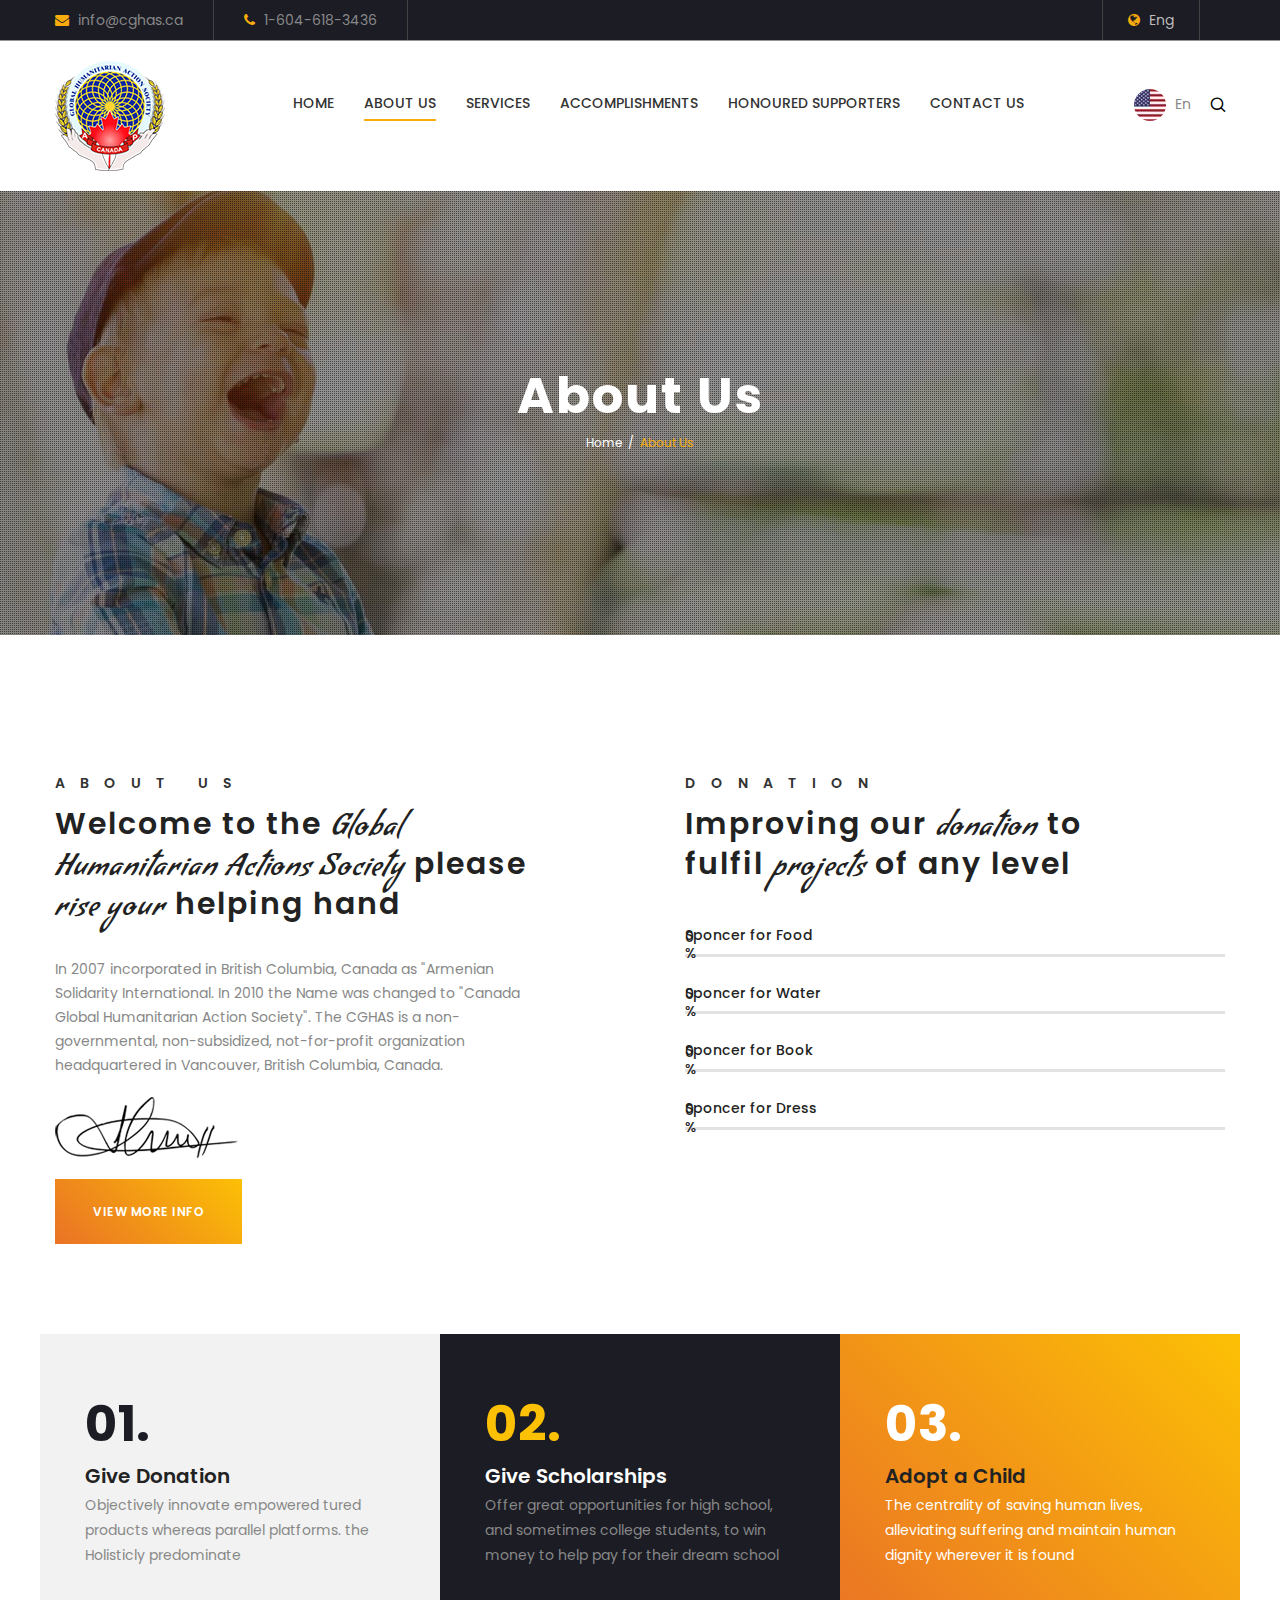
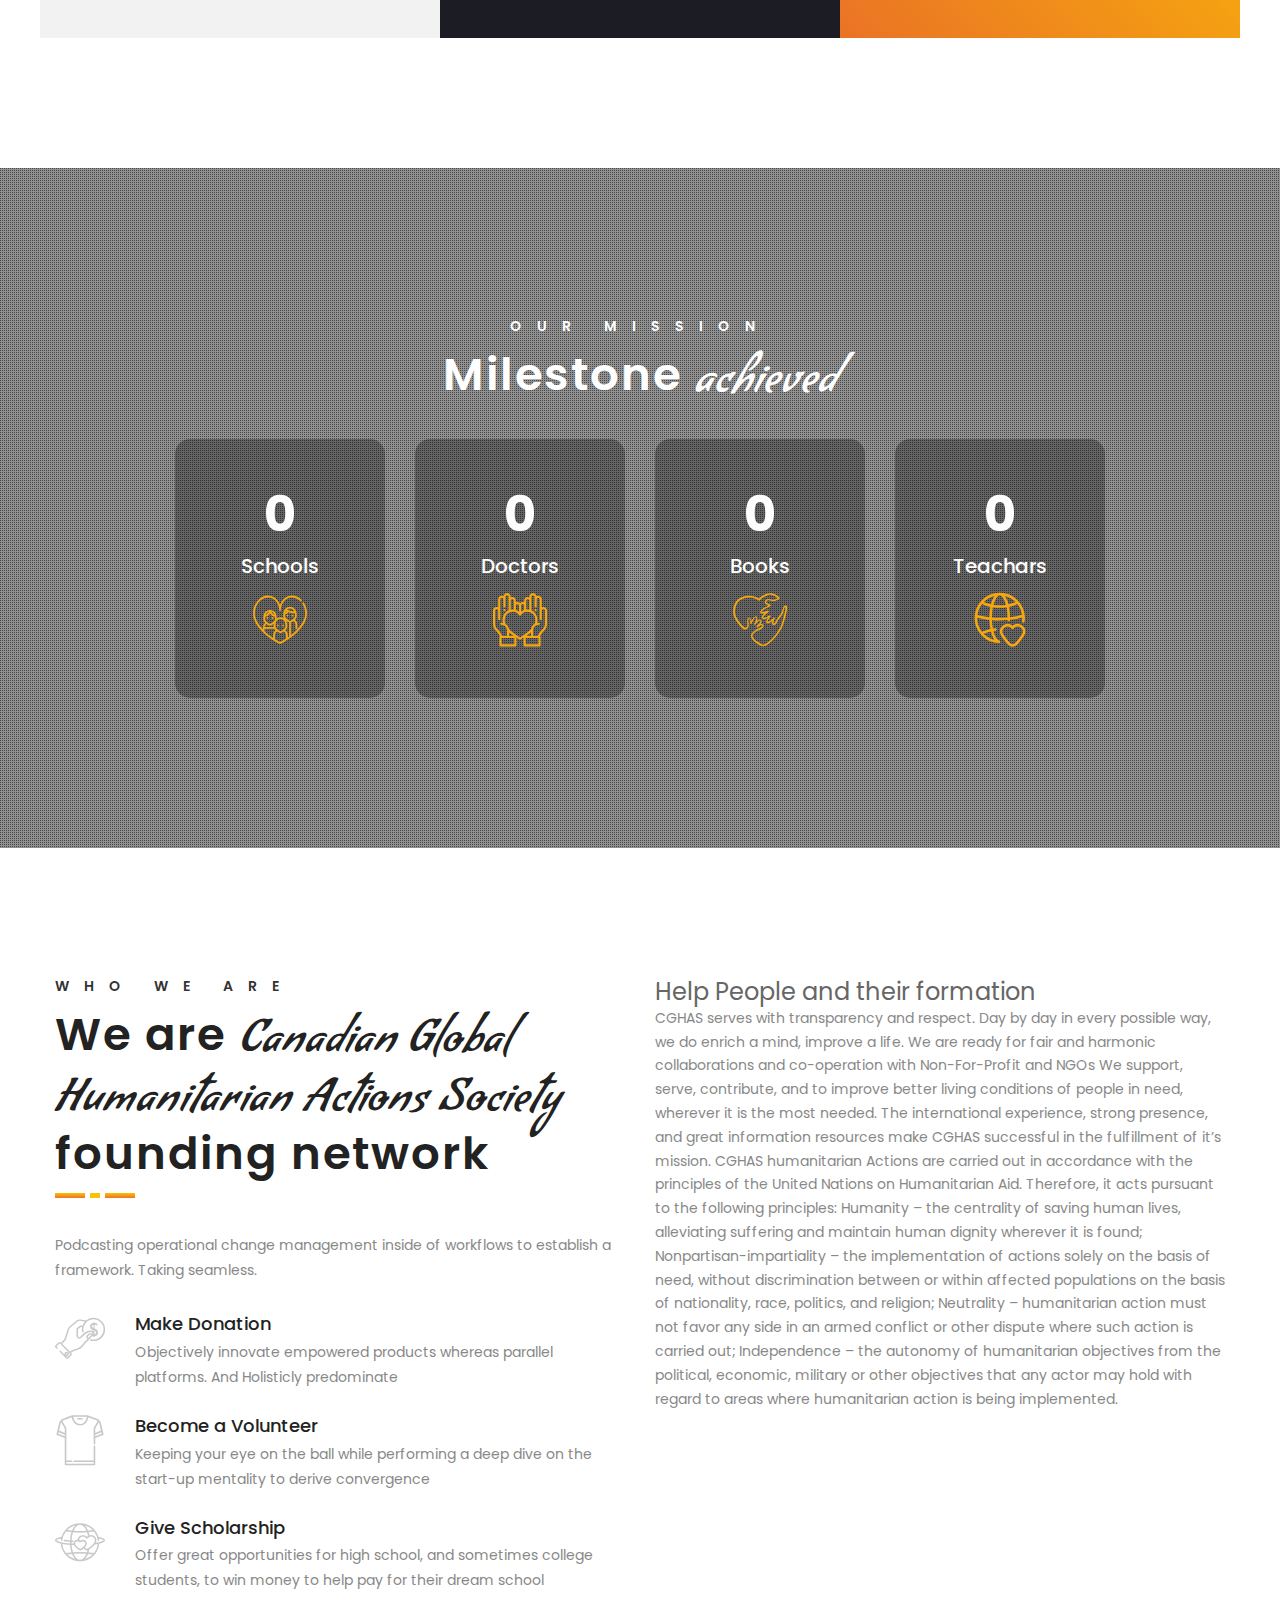
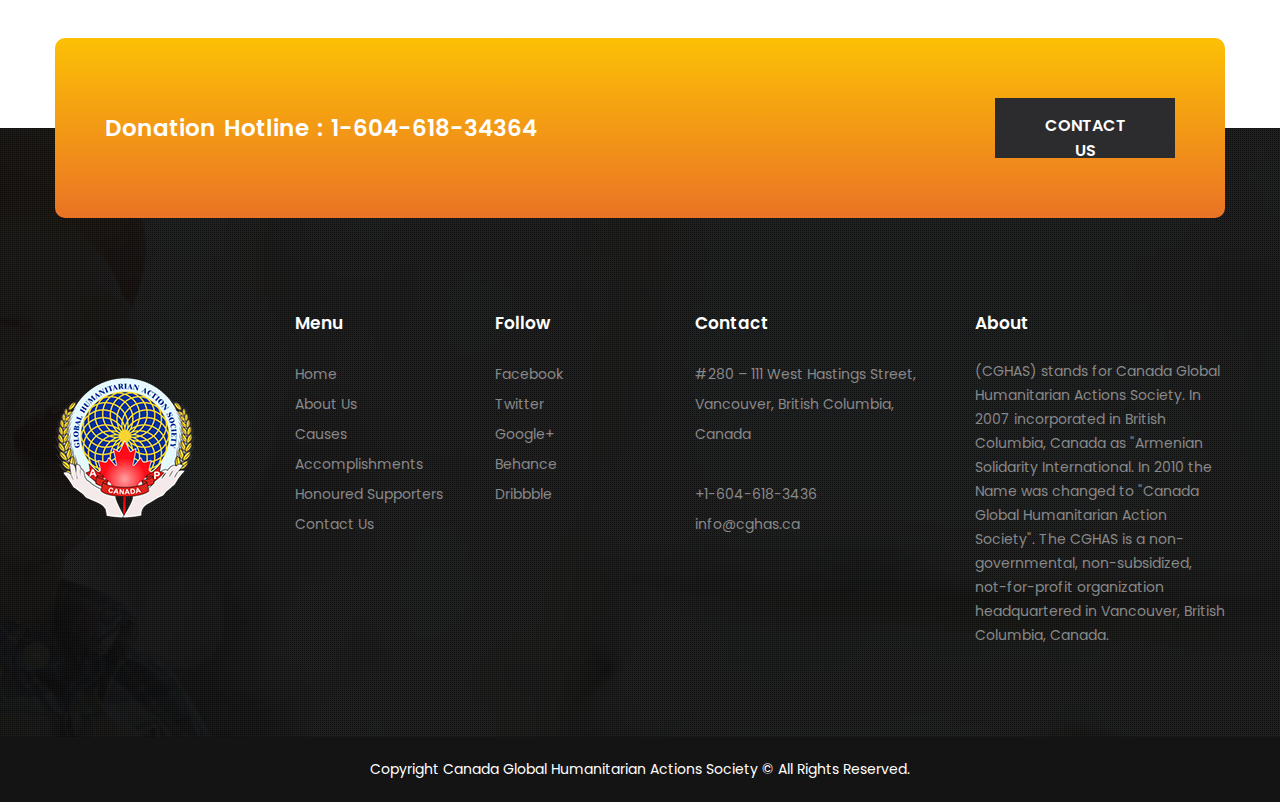
==== commit 339f0f06: "finalPaypalConnection" ====
--- a/about.html
+++ b/about.html
@@ -102,7 +102,7 @@
                                     <ul class="dropdown-menu pull-right search-panel" aria-labelledby="dropdownMenu3">
                                         <li class="panel-outer">
                                             <div class="form-container">
-                                                <form method="post" action="http://themebunch.com/html/varna-charity/blog.html">
+                                                <form method="post" action="">
                                                     <div class="form-group">
                                                         <input type="search" name="field-name" value="" placeholder="Search Here" required="">
                                                         <button type="submit" class="search-btn"><span class="fa fa-search"></span></button>
@@ -246,7 +246,7 @@
                     <div class="work-step col-md-4 col-sm-6 col-xs-12">
                         <div class="inner-box">
                             <h2>01.</h2>
-                            <h4><a href="about.html">Give Donation</a></h4>
+                            <h4><a href="https://paypal.me/cghas">Give Donation</a></h4>
                             <p>Objectively innovate empowered tured products whereas parallel platforms. the Holisticly predominate </p>
                         </div>
                     </div>
@@ -255,7 +255,7 @@
                     <div class="work-step col-md-4 col-sm-6 col-xs-12">
                         <div class="inner-box">
                             <h2>02.</h2>
-                            <h4><a href="about.html">Give Scholarships</a></h4>
+                            <h4><a href="https://paypal.me/cghas">Give Scholarships</a></h4>
                             <p>Offer great opportunities for high school, and sometimes college students, to win money to help pay for their dream school </p>
                         </div>
                     </div>
@@ -309,7 +309,7 @@
                     <div class="counter-column col-md-3 col-sm-6 col-xs-12">
                         <div class="inner">
                             <div class="count-box">
-                                <span class="count-text" data-speed="3000" data-stop="5000">0</span>
+                                <span class="count-text" data-speed="3000" data-stop="25000">0</span>
                                 <h4 class="counter-title">Books</h4>
                                 <span class="icon flaticon-heart-2"></span>
                             </div>
@@ -352,7 +352,7 @@
                         <ul class="choose-info">
                             <li>
                                 <span class="icon flaticon-coin"></span>
-                                <h3><a href="#">Make Donation</a></h3>
+                                <h3><a href="https://paypal.me/cghas">Make Donation</a></h3>
                                 <p>Objectively innovate empowered products whereas parallel platforms. And Holisticly predominate</p>
                             </li>
 
@@ -364,7 +364,7 @@
 
                             <li>
                                 <span class="icon flaticon-globe"></span>
-                                <h3><a href="#">Give Scholarship </a></h3>
+                                <h3><a href="https://paypal.me/cghas">Give Scholarship </a></h3>
                                 <p>Offer great opportunities for high school, and sometimes college students, to win money to help pay for their dream school</p>
                             </li>
                         </ul>
@@ -413,10 +413,10 @@
                     </div>
                     <div class="form-column col-md-6 col-sm-12 col-xs-12">
                         <div class="subscribe-form">
-                            <form method="post" action="http://themebunch.com/html/varna-charity/contact.html">
+                            <form method="post" action="contact.html">
                                 <div class="form-group">
-                                    <input type="email" name="email" value="" placeholder="Enter Your email" required="">
-                                    <button type="submit" class="theme-btn btn-style-three">Subscribe</button>
+                                    <!-- <input type="email" name="email" value="" placeholder="Enter Your email" required=""> -->
+                                    <button type="submit" class="theme-btn btn-style-three">Contact Us</button>
                                 </div>
                             </form>
                         </div>
@@ -494,7 +494,7 @@
         <!--Bottom-->
         <div class="footer-bottom">
             <div class="auto-container">
-                <div class="copyright">Copyright <a href="index.html">Global Humanitarian Actions Society</a> © 2018. All Rights Reserved.</div>
+                <div class="copyright">Copyright <a href="index.html">Canada Global Humanitarian Actions Society</a> © All Rights Reserved.</div>
             </div>
         </div>
     </footer>
